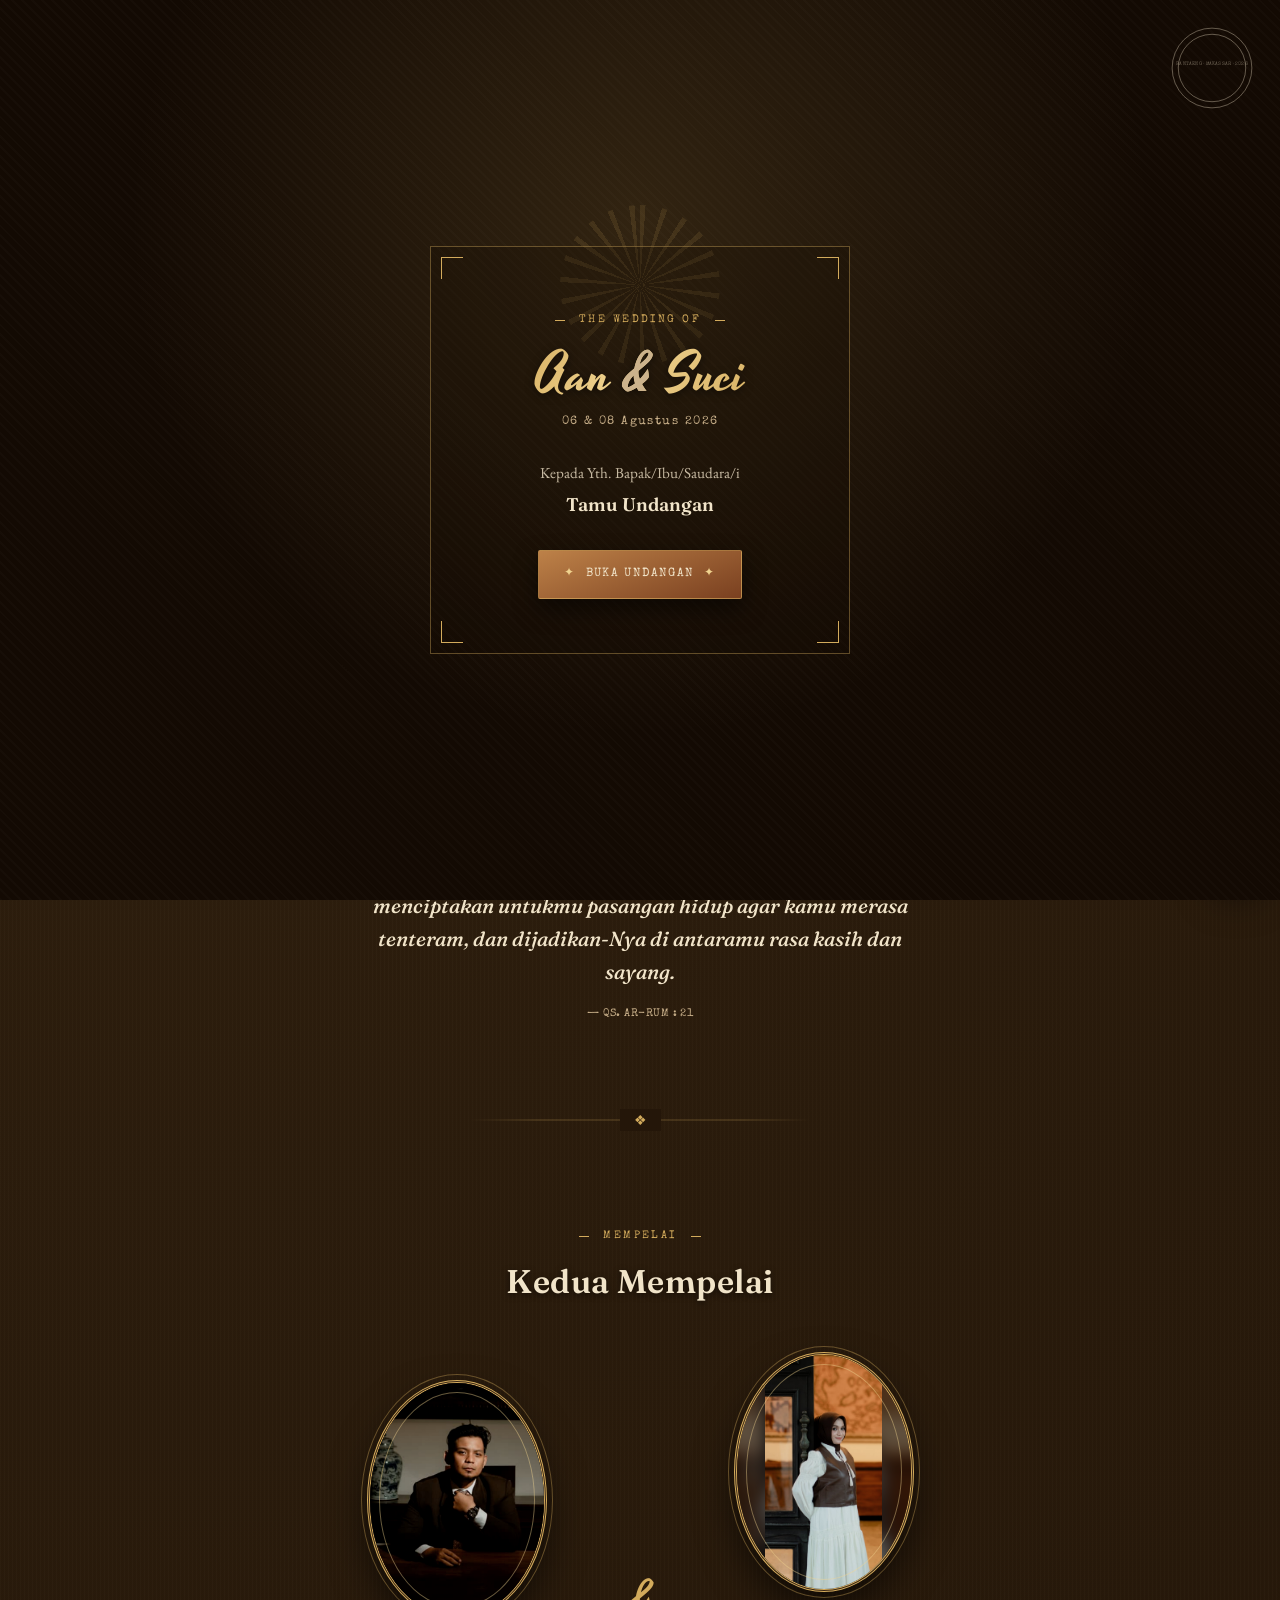
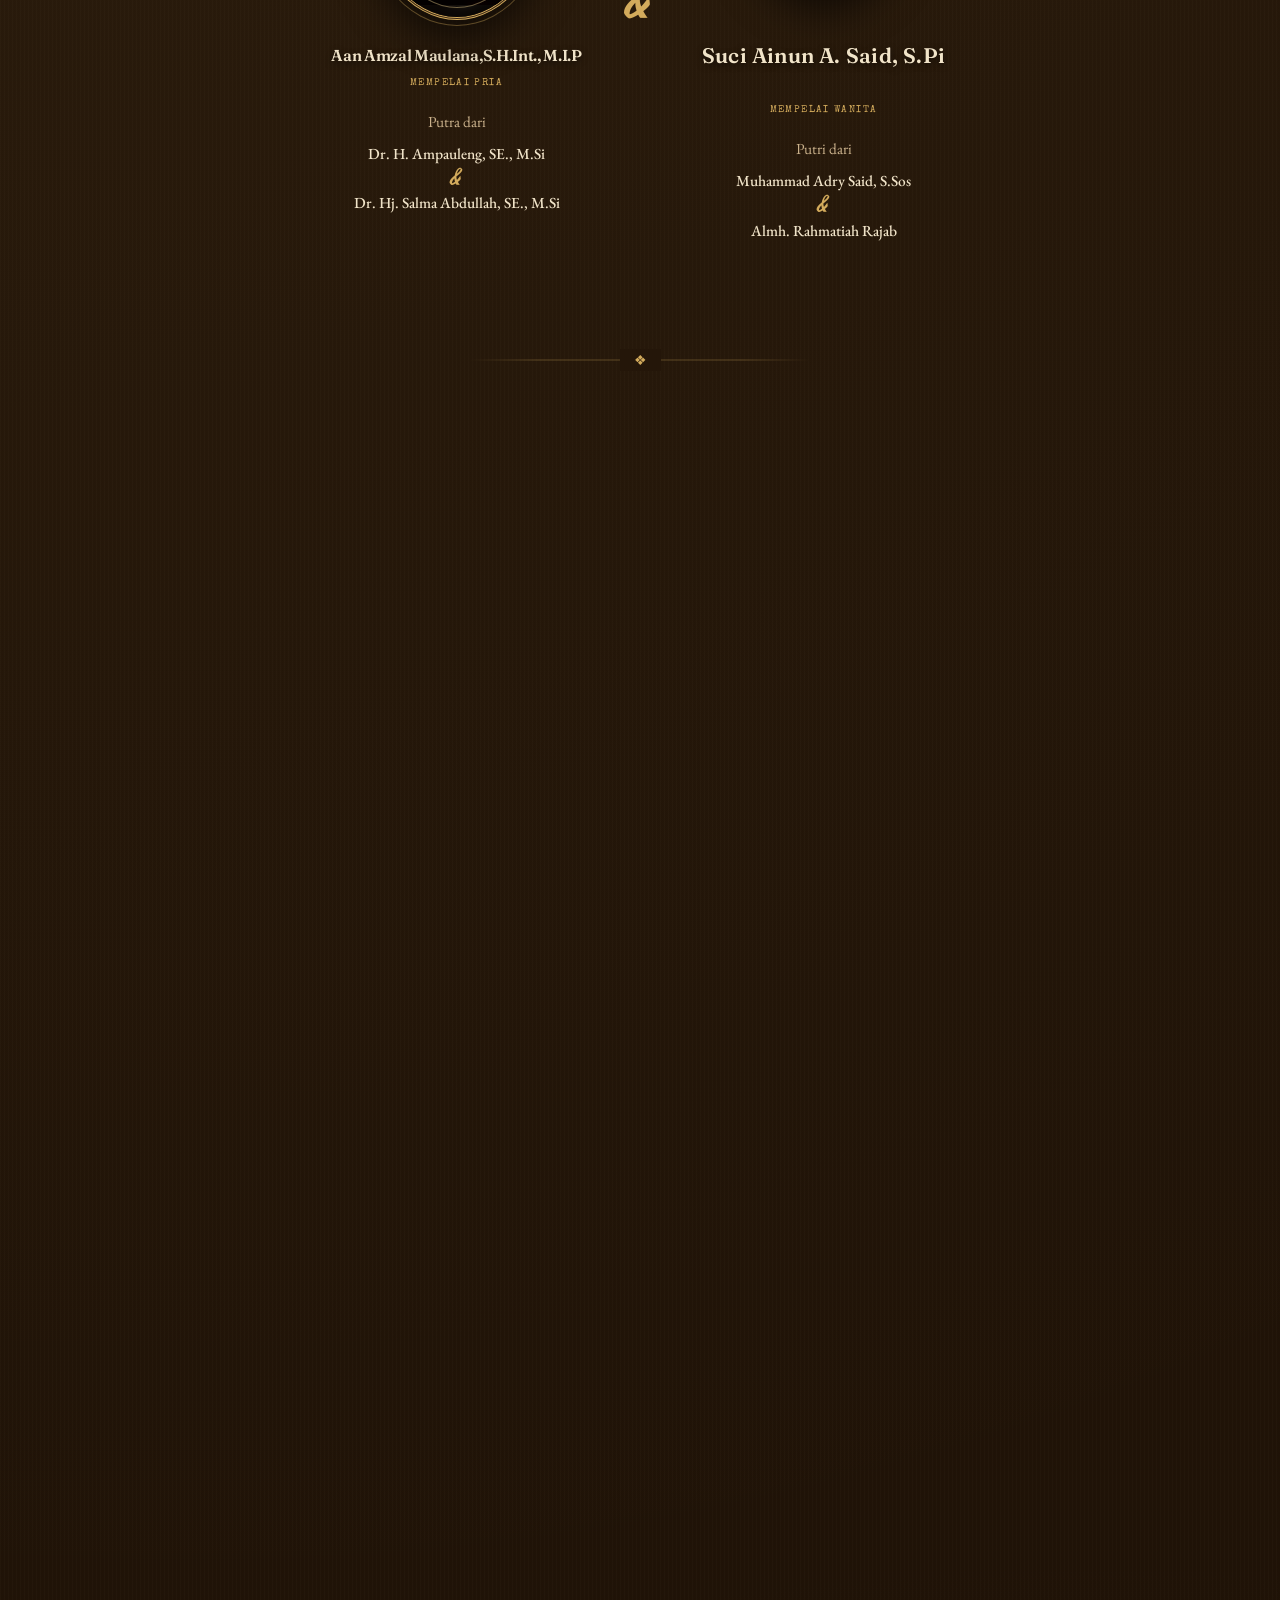
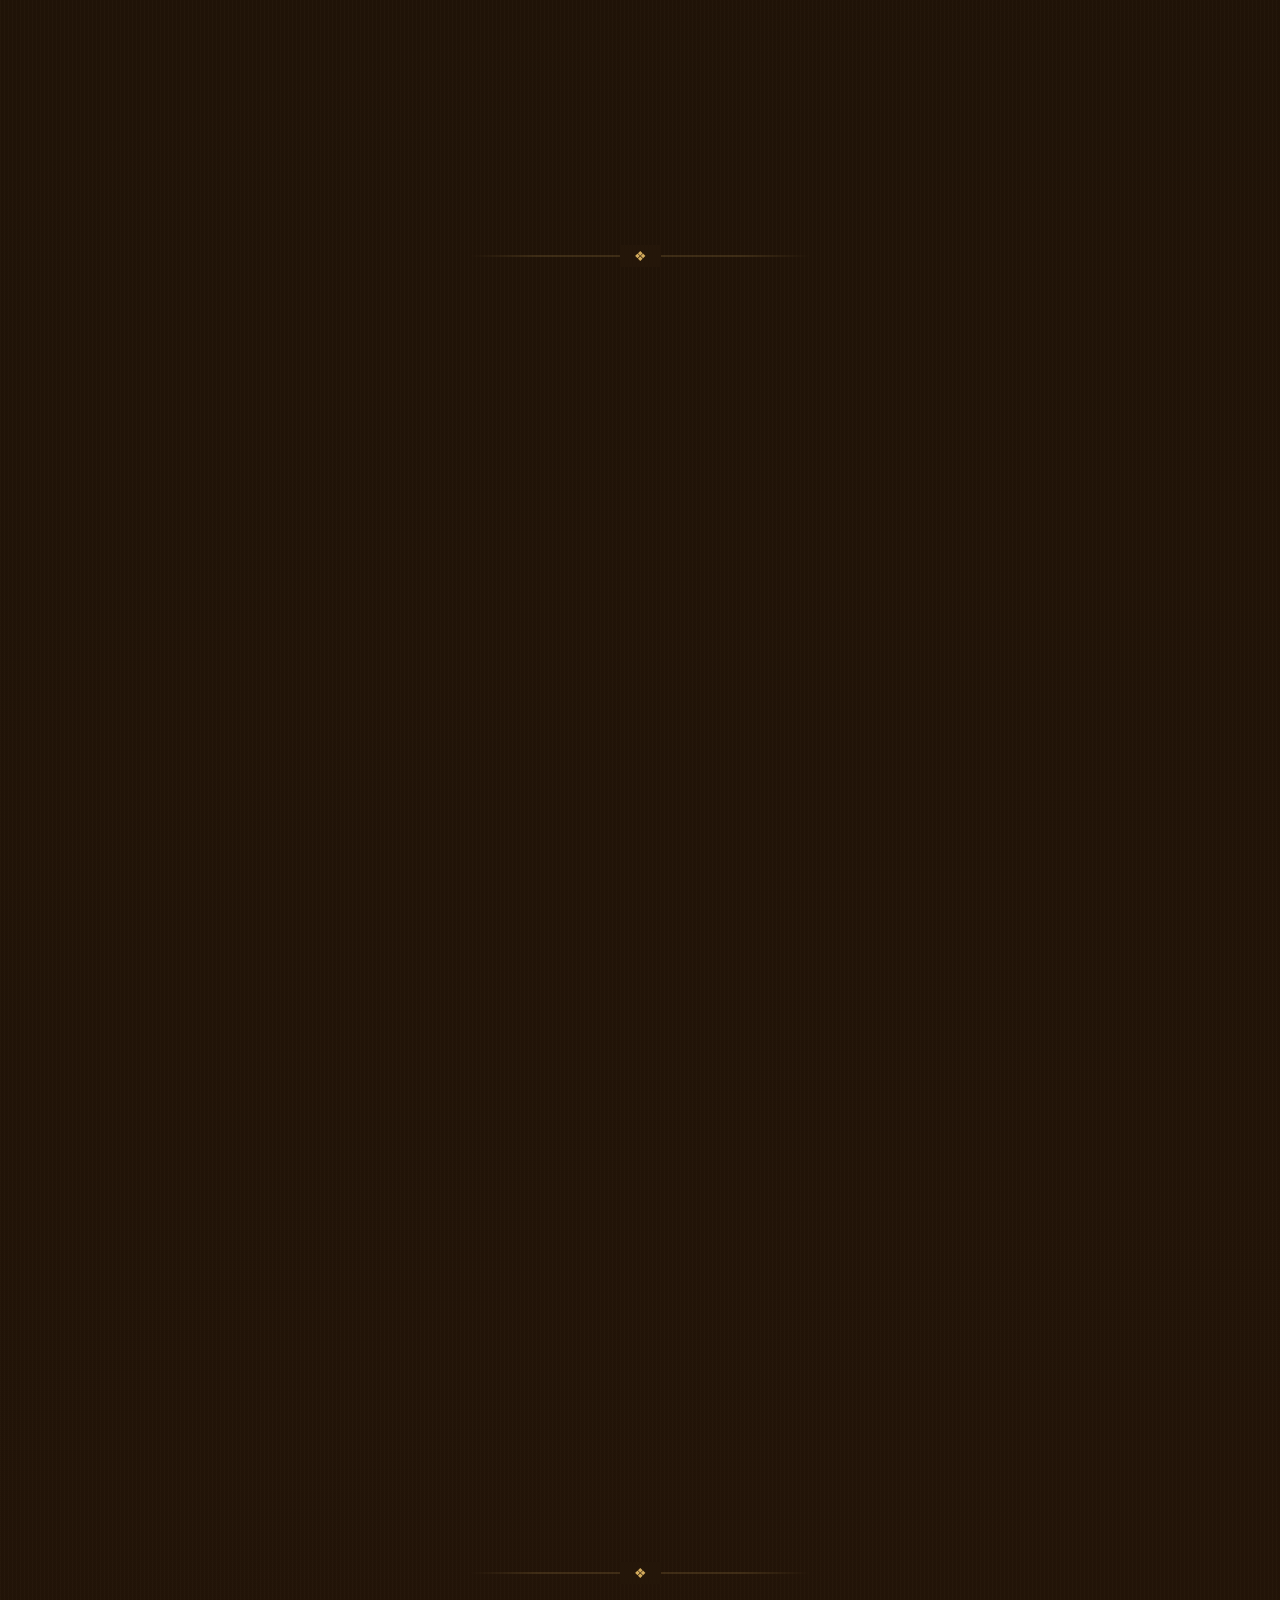
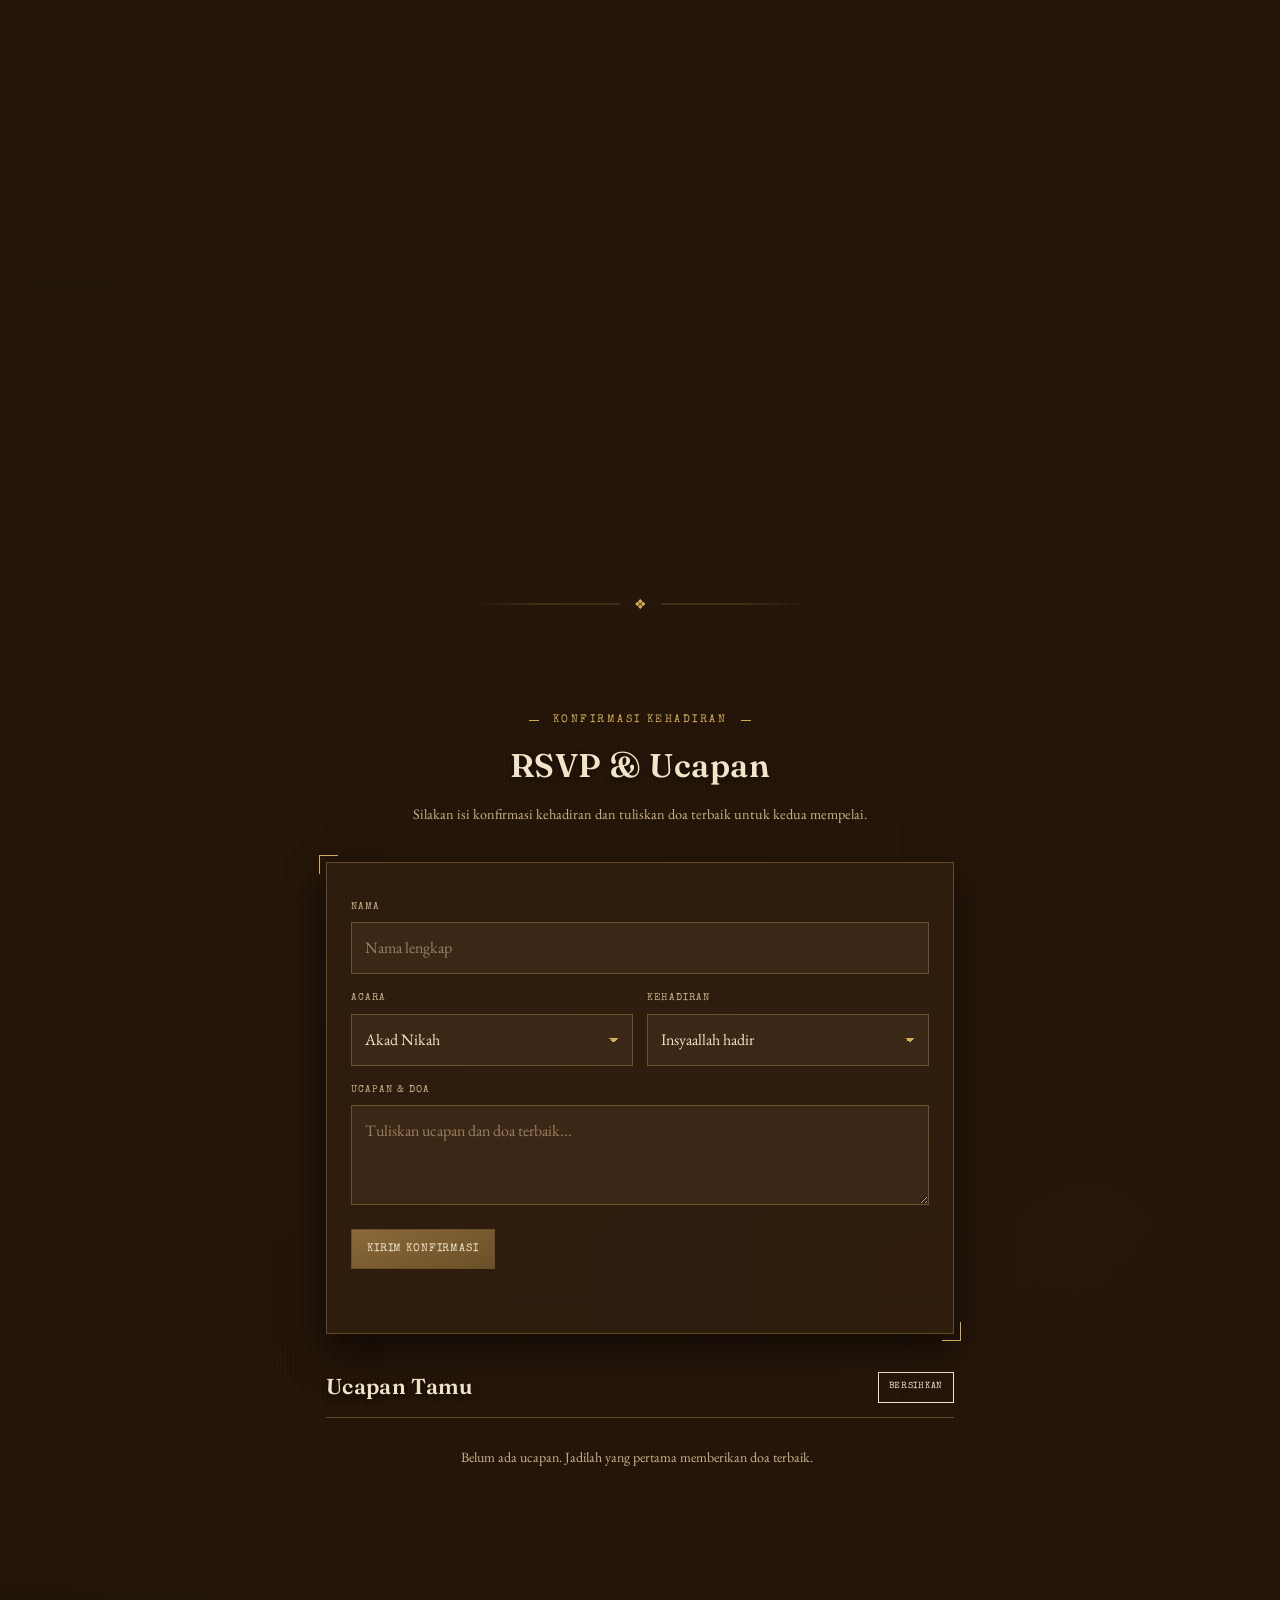
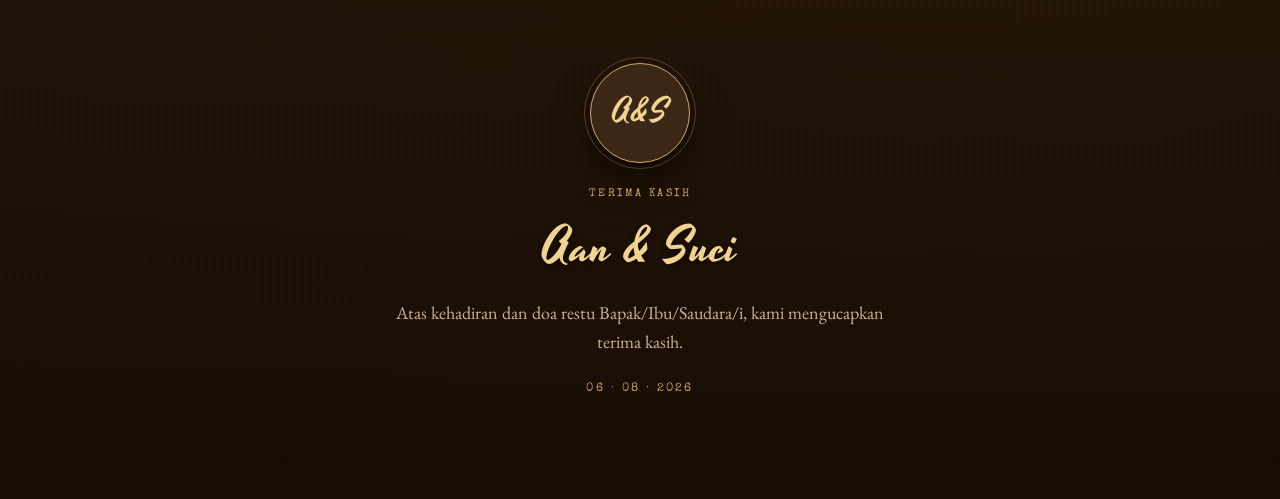
==== index.html @ 35a297a1 "tambahan pemilik" ====
<!DOCTYPE html>
<html lang="id">
<head>
  <meta charset="UTF-8">
  <meta name="viewport" content="width=device-width, initial-scale=1.0">
  <meta name="description" content="Undangan pernikahan Aan Amzal Maulana dan Suci Ainun A. Said, Agustus 2026.">
  <meta name="theme-color" content="#1a0f05">
  <title>Undangan Pernikahan — Aan &amp; Suci</title>
  <link rel="preconnect" href="https://fonts.googleapis.com">
  <link rel="preconnect" href="https://fonts.gstatic.com" crossorigin>
  <link href="https://fonts.googleapis.com/css2?family=Fraunces:ital,opsz,wght@0,9..144,300;0,9..144,500;0,9..144,600;0,9..144,700;1,9..144,500&family=EB+Garamond:ital,wght@0,400;0,500;0,600;1,400&family=Yesteryear&family=Special+Elite&display=swap" rel="stylesheet">
  <link rel="stylesheet" href="style.css">
</head>
<body>
  <svg width="0" height="0" class="svg-filter" aria-hidden="true">
    <filter id="grain">
      <feTurbulence type="fractalNoise" baseFrequency="0.85" numOctaves="2" stitchTiles="stitch" result="noise"/>
      <feColorMatrix in="noise" type="matrix" values="0 0 0 0 0  0 0 0 0 0  0 0 0 0 0  0 0 0 0.05 0"/>
    </filter>
  </svg>
  <div class="grain-overlay" aria-hidden="true"></div>
  <div class="vignette" aria-hidden="true"></div>

  <div id="cover" aria-label="Sampul undangan">
    <div class="postmark" aria-hidden="true">
      <svg viewBox="0 0 120 120"><circle cx="60" cy="60" r="52"/><circle cx="60" cy="60" r="44"/></svg>
      <span class="postmark-text">BANTAENG · MAKASSAR · 2026</span>
    </div>
    <div class="cover-card">
      <div class="corner tl"></div><div class="corner tr"></div>
      <div class="corner bl"></div><div class="corner br"></div>
      <div class="cover-sunburst" aria-hidden="true"></div>
      <div class="eyebrow ribbon">The Wedding Of</div>
      <div class="cover-names">Aan <span>&amp;</span> Suci</div>
      <div class="cover-date">06 &amp; 08 Agustus 2026</div>
      <div class="cover-to">
        Kepada Yth. Bapak/Ibu/Saudara/i
        <b id="guestName">Tamu Undangan</b>
      </div>
      <button class="seal-btn" id="openBtn" type="button"><span>✦</span> Buka Undangan <span>✦</span></button>
    </div>
  </div>

  <main>
    <section id="hero" class="hero-section">
      <div class="container reveal">
        <div class="sunrays" aria-hidden="true"></div>
        <div class="hero-ring">A&amp;S</div>
        <div class="eyebrow">Bersama Keluarga Kami Mengundang</div>
        <h1 class="hero-title">Aan <span class="hero-amp">&amp;</span> Suci</h1>
        <div class="divider"><span class="dash"></span><span class="mark">❦</span><span class="dash"></span></div>
        <div class="hero-date">KAMIS, 06 AGUSTUS &amp; SABTU, 08 AGUSTUS 2026</div>
        <p class="hero-subtitle">Dengan penuh rasa syukur, kami mengundang Bapak/Ibu/Saudara/i untuk menghadiri rangkaian pernikahan kami.</p>

        <div class="countdown-label">Menuju Hari Akad</div>
        <div id="countdown" aria-label="Hitung mundur menuju hari akad">
          <div class="cd-box"><div class="cd-num" id="cd-d">00</div><div class="cd-label">Hari</div></div>
          <div class="cd-box"><div class="cd-num" id="cd-h">00</div><div class="cd-label">Jam</div></div>
          <div class="cd-box"><div class="cd-num" id="cd-m">00</div><div class="cd-label">Menit</div></div>
          <div class="cd-box"><div class="cd-num" id="cd-s">00</div><div class="cd-label">Detik</div></div>
        </div>
      </div>
    </section>

    <div class="ornament-divider" aria-hidden="true"></div>

    <section id="quote">
      <div class="container reveal">
        <p class="quote-text">
          Dan di antara tanda-tanda kekuasaan-Nya ialah Dia menciptakan untukmu pasangan hidup agar kamu merasa tenteram, dan dijadikan-Nya di antaramu rasa kasih dan sayang.
        </p>
        <div class="src">— QS. AR-RUM : 21</div>
      </div>
    </section>

    <div class="ornament-divider" aria-hidden="true"></div>

    <section id="couple">
  <div class="container reveal">

    <div class="section-head">
      <div class="eyebrow ribbon">Mempelai</div>
      <h2>Kedua Mempelai</h2>
    </div>

    <div class="couple-grid">

      <!-- Mempelai Pria -->
      <article class="person">

       <div class="locket locket-groom">
  <img
    src="assets/aan3.png"
    alt="Foto Aan Amzal Maulana"
    class="locket-photo groom-photo"
    loading="lazy"
  >
</div>

        <h3 class="groom-name">
          Aan Amzal Maulana,S.H.Int., M.I.P
        </h3>

        <div class="role">Mempelai Pria</div>

        <p class="child-label">Putra dari</p>

        <div class="parents">
          <strong>Dr. H. Ampauleng, SE., M.Si</strong>

          <span class="parent-and">&amp;</span>

          <strong>Dr. Hj. Salma Abdullah, SE., M.Si</strong>
        </div>

      </article>

      <!-- Tanda penghubung -->
      <div class="couple-and" aria-hidden="true">
        &amp;
      </div>

      <!-- Mempelai Wanita -->
      <article class="person">

        <div class="locket locket-bride">
  <img
    src="assets/suci.png"
    alt="Foto Suci Ainun A. Said"
    class="locket-photo bride-photo"
    loading="lazy"
  >
</div>

        <h3>
          Suci Ainun A. Said, S.Pi
        </h3>

        <div class="role">Mempelai Wanita</div>

        <p class="child-label">Putri dari</p>

        <div class="parents">
          <strong>Muhammad Adry Said, S.Sos</strong>

          <span class="parent-and">&amp;</span>

          <strong>Almh. Rahmatiah Rajab</strong>
        </div>

      </article>

    </div>
  </div>
</section>

    <div class="ornament-divider" aria-hidden="true"></div>

    <section id="events">
      <div class="container reveal">
        <div class="section-head">
          <div class="eyebrow ribbon">Save The Date</div>
          <h2>Rangkaian Acara</h2>
        </div>

        <article class="ticket">
          <div class="ticket-stamp">✦</div>
          <div class="ticket-top"><h3>Akad Nikah</h3><span>ACARA 01</span></div>
          <div class="ticket-row"><span class="ico">✦</span><div><b>Kamis, 06 Agustus 2026</b></div></div>
          <div class="ticket-row"><span class="ico">⏱</span><div>10.00 WITA - SELESAI</div></div>
          <div class="ticket-row"><span class="ico">⌖</span><div><b>Balai Kartini</b><br>Kabupaten Bantaeng</div></div>
          <div class="ticket-actions">
            <a class="btn solid" id="cal-akad" href="#" target="_blank" rel="noopener">+ Tambah ke Kalender</a>
            <a class="btn" href="https://www.google.com/maps/search/?api=1&amp;query=Balai+Kartini+Kabupaten+Bantaeng" target="_blank" rel="noopener">Buka Peta</a>
          </div>
          <div class="mapwrap"><iframe title="Peta Balai Kartini Kabupaten Bantaeng" loading="lazy" src="https://www.google.com/maps?q=Balai%20Kartini%20Kabupaten%20Bantaeng&amp;output=embed"></iframe></div>
        </article>

        <article class="ticket">
          <div class="ticket-stamp">✦</div>
          <div class="ticket-top"><h3>Resepsi</h3><span>ACARA 02</span></div>
          <div class="ticket-row"><span class="ico">✦</span><div><b>Sabtu, 08 Agustus 2026</b></div></div>
          <div class="ticket-row"><span class="ico">⏱</span><div>12.30 WITA - SELESAI</div></div>
          <div class="ticket-row"><span class="ico">⌖</span><div><b>Four Point by Sheraton Hotel</b><br>Kota Makassar</div></div>
          <div class="ticket-actions">
            <a class="btn solid" id="cal-resepsi" href="#" target="_blank" rel="noopener">+ Tambah ke Kalender</a>
            <a class="btn" href="https://www.google.com/maps/search/?api=1&amp;query=Four+Point+by+Sheraton+Hotel+Makassar" target="_blank" rel="noopener">Buka Peta</a>
          </div>
          <div class="mapwrap"><iframe title="Peta Four Point by Sheraton Hotel Makassar" loading="lazy" src="https://www.google.com/maps?q=Four%20Point%20by%20Sheraton%20Hotel%20Makassar&amp;output=embed"></iframe></div>
        </article>

        <p class="event-note">Mohon menyimpan tanggal dan waktu rangkaian acara. Kehadiran serta doa restu Bapak/Ibu/Saudara/i merupakan kebahagiaan bagi kami.</p>
      </div>
    </section>

    <div class="ornament-divider" aria-hidden="true"></div>

    <section id="gallery">
      <div class="container reveal">
        <div class="section-head">
          <div class="eyebrow ribbon">Our Moments</div>
          <h2>Galeri Aan &amp; Suci</h2>
          <p class="hint">Kumpulan momen bahagia menjelang hari pernikahan kami. Klik foto untuk melihat lebih besar.</p>
        </div>

        <div class="gallery-grid">
          <button class="gallery-item gallery-tall" type="button" data-full="assets/1.jpeg" aria-label="Buka foto galeri 1">
            <img src="assets/1.jpeg" alt="Foto Aan dan Suci 1" loading="lazy">
            <span>Our Story</span>
          </button>
          <button class="gallery-item" type="button" data-full="assets/2.jpeg" aria-label="Buka foto galeri 2">
            <img src="assets/2.jpeg" alt="Foto Aan dan Suci 2" loading="lazy">
            <span>Together</span>
          </button>
          <button class="gallery-item" type="button" data-full="assets/3.jpeg" aria-label="Buka foto galeri 3">
            <img src="assets/3.jpeg" alt="Foto Aan dan Suci 3" loading="lazy">
            <span>Forever</span>
          </button>
          <button class="gallery-item gallery-wide" type="button" data-full="assets/5.jpeg" aria-label="Buka foto galeri 4">
            <img src="assets/5.jpeg" alt="Foto Aan dan Suci 4" loading="lazy">
            <span>06 · 08 · 2026</span>
          </button>
          <button class="gallery-item" type="button" data-full="assets/6.jpeg" aria-label="Buka foto galeri 5">
            <img src="assets/6.jpeg" alt="Foto Aan dan Suci 5" loading="lazy">
            <span>With Love</span>
          </button>
          <button class="gallery-item" type="button" data-full="assets/9.jpeg" aria-label="Buka foto galeri 6">
            <img src="assets/9.jpeg" alt="Foto Aan dan Suci 6" loading="lazy">
            <span>A &amp; S</span>
          </button>
          <button class="gallery-item" type="button" data-full="assets/10.jpeg" aria-label="Buka foto galeri 7">
            <img src="assets/10.jpeg" alt="Foto Aan dan Suci 7" loading="lazy">
            <span>A &amp; S</span>
          </button>
          <button class="gallery-item" type="button" data-full="assets/11.jpeg" aria-label="Buka foto galeri 8">
            <img src="assets/11.jpeg" alt="Foto Aan dan Suci 8" loading="lazy">
            <span>A &amp; S</span>
          </button>
          <button class="gallery-item" type="button" data-full="assets/12.jpeg" aria-label="Buka foto galeri 9">
            <img src="assets/12.jpeg" alt="Foto Aan dan Suci 9" loading="lazy">
            <span>A &amp; S</span>
          </button>

        </div>
      </div>
    </section>

    <div class="ornament-divider" aria-hidden="true"></div>

    <section id="blessing">
      <div class="container reveal">
        <div class="frame blessing-card">
          <div class="eyebrow ribbon">Doa &amp; Restu</div>
          <h2>Merupakan suatu kehormatan bagi kami</h2>
          <p>Apabila Bapak/Ibu/Saudara/i berkenan hadir dan memberikan doa restu kepada kami. Kehadiran Anda akan menjadi bagian yang indah dalam awal perjalanan rumah tangga kami.</p>
          <div class="signature">Aan <span>&amp;</span> Suci</div>
        </div>
      </div>
    </section>

    <div class="ornament-divider" aria-hidden="true"></div>

    <section id="rsvp">
      <div class="container reveal">
        <div class="section-head">
          <div class="eyebrow ribbon">Konfirmasi Kehadiran</div>
          <h2>RSVP &amp; Ucapan</h2>
          <p class="hint">Silakan isi konfirmasi kehadiran dan tuliskan doa terbaik untuk kedua mempelai.</p>
        </div>

        <form class="rsvp-form frame" id="rsvpForm">
          <div class="field">
            <label for="r-name">Nama</label>
            <input id="r-name" name="name" type="text" autocomplete="name" placeholder="Nama lengkap" required>
          </div>
          <div class="field-grid">
            <div class="field">
              <label for="r-event">Acara</label>
              <select id="r-event" name="event">
                <option value="Akad Nikah">Akad Nikah</option>
                <option value="Resepsi">Resepsi</option>
                <option value="Keduanya">Keduanya</option>
              </select>
            </div>
            <div class="field">
              <label for="r-status">Kehadiran</label>
              <select id="r-status" name="status">
                <option value="Hadir">Insyaallah hadir</option>
                <option value="Belum pasti">Belum dapat memastikan</option>
                <option value="Tidak hadir">Mohon maaf tidak dapat hadir</option>
              </select>
            </div>
          </div>
          <div class="field">
            <label for="r-msg">Ucapan &amp; Doa</label>
            <textarea id="r-msg" name="message" placeholder="Tuliskan ucapan dan doa terbaik..."></textarea>
          </div>
          <button class="btn solid" type="submit">Kirim Konfirmasi</button>
          <p id="rsvp-msg" role="status" aria-live="polite"></p>
        </form>

        <div class="wishes-wrap">
          <div class="wishes-heading">
            <h3>Ucapan Tamu</h3>
            <button class="btn small" id="clearWishes" type="button" title="Menghapus ucapan yang tersimpan pada perangkat ini">Bersihkan</button>
          </div>
          <div id="wishlist"></div>
        </div>
      </div>
    </section>

    <footer>
      <div class="container reveal">
        <div class="footer-monogram">A&amp;S</div>
        <div class="eyebrow">Terima Kasih</div>
        <h2>Aan &amp; Suci</h2>
        <p>Atas kehadiran dan doa restu Bapak/Ibu/Saudara/i, kami mengucapkan terima kasih.</p>
        <div class="footer-date">06 · 08 · 2026</div>
      </div>
    </footer>
  </main>

  <div class="gallery-lightbox" id="galleryLightbox" aria-hidden="true" role="dialog" aria-modal="true" aria-label="Tampilan foto galeri">
    <button class="lightbox-close" id="lightboxClose" type="button" aria-label="Tutup foto">×</button>
    <img id="lightboxImage" src="" alt="Foto galeri diperbesar">
    <p id="lightboxCaption"></p>
  </div>
<!-- Pemutar musik YouTube tersembunyi -->
<!-- Pemutar musik YouTube tersembunyi -->
<div
  id="youtube-player"
  aria-hidden="true"
></div>

<button
  id="music-toggle"
  class="music-toggle"
  type="button"
  aria-label="Putar atau hentikan musik latar"
  aria-pressed="false"
  title="Musik latar"
>
  <span class="music-icon">♫</span>

  <span class="music-bars" aria-hidden="true">
    <i></i>
    <i></i>
    <i></i>
  </span>
</button>

<!-- YouTube IFrame API -->
<script src="https://youtu.be/s1ABWNYZaFE"></script>

<!-- JavaScript utama -->
<script src="script.js"></script>
</body>
</html>
---- style.css ----
:root{
  --paper:#241609;
  --paper-dark:#1a0f05;
  --paper-deep:#130a03;
  --panel:#3a2716;
  --panel-light:#4c3620;
  --ink:#f1e4c9;
  --ink-soft:#cbb28c;
  --dark-text:#211406;
  --olive:#8a6a3a;
  --olive-deep:#6b4f28;
  --mustard:#d3ab5c;
  --gold-bright:#f0d38f;
  --rust:#bd8148;
  --maroon:#7a4020;
  --cream:#f1e4c9;
  --line:rgba(211,171,92,.32);
  --shadow:0 16px 36px rgba(0,0,0,.55);
}

*{
  box-sizing:border-box;
}

html{
  scroll-behavior:smooth;
}

body{
  margin:0;
  position:relative;
  overflow-x:hidden;
  color:var(--ink);
  background:var(--paper);
  background-image:
    radial-gradient(circle at 15% 8%,rgba(211,171,92,.06),transparent 42%),
    radial-gradient(circle at 85% 88%,rgba(122,64,32,.10),transparent 48%),
    repeating-linear-gradient(90deg,rgba(255,235,200,.02) 0,rgba(255,235,200,.02) 1px,transparent 1px,transparent 4px),
    linear-gradient(160deg,var(--paper) 0%,var(--paper-dark) 100%);
  font-family:'EB Garamond',serif;
  font-size:18px;
  line-height:1.62;
}

button,
input,
select,
textarea{
  font:inherit;
}

button,
a{
  -webkit-tap-highlight-color:transparent;
}

a{
  color:inherit;
}

h1,
h2,
h3{
  margin:0;
  color:var(--ink);
  font-family:'Fraunces',serif;
  font-weight:600;
  letter-spacing:.015em;
  text-shadow:0 2px 6px rgba(0,0,0,.55);
}

p{
  margin-top:0;
}

.svg-filter{
  position:absolute;
}

.container{
  position:relative;
  max-width:680px;
  margin:0 auto;
  padding:0 26px;
}

section{
  position:relative;
  padding:76px 0;
}

.section-head{
  margin-bottom:36px;
  text-align:center;
}

.section-head h2{
  margin-top:6px;
  font-size:2.05rem;
}

.eyebrow{
  color:var(--mustard);
  font-family:'Special Elite',monospace;
  font-size:.7rem;
  letter-spacing:.22em;
  text-transform:uppercase;
}

.eyebrow.ribbon{
  position:relative;
  display:inline-block;
  padding:4px 18px;
}

.eyebrow.ribbon::before,
.eyebrow.ribbon::after{
  content:"";
  position:absolute;
  top:50%;
  width:10px;
  height:1px;
  background:var(--mustard);
}

.eyebrow.ribbon::before{
  left:-6px;
}

.eyebrow.ribbon::after{
  right:-6px;
}

.hint{
  max-width:520px;
  margin:10px auto 0;
  color:var(--ink-soft);
  font-size:.9rem;
  text-align:center;
}

.reveal{
  opacity:0;
  transform:translateY(26px);
  transition:opacity .9s ease,transform .9s ease;
}

.reveal.in{
  opacity:1;
  transform:translateY(0);
}

.grain-overlay{
  position:fixed;
  inset:0;
  z-index:5;
  opacity:.14;
  filter:url(#grain);
  mix-blend-mode:overlay;
  pointer-events:none;
}

.vignette{
  position:fixed;
  inset:0;
  z-index:6;
  background:radial-gradient(ellipse at center,transparent 50%,rgba(8,4,2,.6) 100%);
  pointer-events:none;
}

.ornament-divider{
  position:relative;
  display:flex;
  align-items:center;
  justify-content:center;
  height:42px;
}

.ornament-divider::before{
  content:"";
  position:absolute;
  top:50%;
  left:50%;
  width:min(70%,340px);
  height:1px;
  background:linear-gradient(90deg,transparent,var(--line) 20%,var(--line) 80%,transparent);
  transform:translate(-50%,-50%);
}

.ornament-divider::after{
  content:"❖";
  position:relative;
  padding:0 14px;
  color:var(--mustard);
  background:var(--paper);
  font-size:.85rem;
}

.frame{
  position:relative;
  padding:36px 24px;
  background:rgba(58,39,22,.45);
  border:1.5px solid var(--line);
  box-shadow:var(--shadow);
}

.frame::before,
.frame::after{
  content:"";
  position:absolute;
  width:18px;
  height:18px;
  border:1.5px solid var(--mustard);
}

.frame::before{
  top:-8px;
  left:-8px;
  border-right:none;
  border-bottom:none;
}

.frame::after{
  right:-8px;
  bottom:-8px;
  border-top:none;
  border-left:none;
}

/* COVER */
#cover{
  position:fixed;
  inset:0;
  z-index:999;
  display:flex;
  align-items:center;
  justify-content:center;
  padding:24px;
  background:var(--paper-deep);
  background-image:
    radial-gradient(circle at 50% 25%,rgba(211,171,92,.16),transparent 55%),
    repeating-linear-gradient(45deg,rgba(255,255,255,.015) 0 2px,transparent 2px 7px);
  transition:transform 1.1s cubic-bezier(.65,0,.35,1),opacity 1s ease;
}

#cover.open{
  opacity:0;
  transform:translateY(-100%);
  pointer-events:none;
}

.postmark{
  position:absolute;
  top:22px;
  right:22px;
  width:92px;
  height:92px;
  color:rgba(241,228,201,.4);
  text-align:center;
}

.postmark svg{
  width:92px;
  height:92px;
  fill:none;
  stroke:currentColor;
  stroke-width:1.2;
}

.postmark-text{
  position:absolute;
  top:39px;
  right:7px;
  left:7px;
  font-family:'Special Elite',monospace;
  font-size:.34rem;
  line-height:1.2;
  letter-spacing:.04em;
}

.cover-card{
  position:relative;
  width:min(100%,420px);
  padding:54px 34px;
  color:var(--cream);
  background:rgba(19,10,3,.24);
  border:1px solid rgba(211,171,92,.4);
  text-align:center;
}

.cover-card .corner{
  position:absolute;
  width:22px;
  height:22px;
  border:1px solid var(--mustard);
}

.corner.tl{
  top:10px;
  left:10px;
  border-right:none!important;
  border-bottom:none!important;
}

.corner.tr{
  top:10px;
  right:10px;
  border-bottom:none!important;
  border-left:none!important;
}

.corner.bl{
  bottom:10px;
  left:10px;
  border-top:none!important;
  border-right:none!important;
}

.corner.br{
  right:10px;
  bottom:10px;
  border-top:none!important;
  border-left:none!important;
}

.cover-sunburst{
  position:absolute;
  top:-42px;
  left:50%;
  z-index:-1;
  width:160px;
  height:160px;
  background:repeating-conic-gradient(rgba(211,171,92,.12) 0deg 4deg,transparent 4deg 16deg);
  border-radius:50%;
  transform:translateX(-50%);
}

.cover-names{
  margin:14px 0 8px;
  color:transparent;
  background:linear-gradient(120deg,var(--mustard) 10%,var(--gold-bright) 45%,var(--mustard) 90%);
  background-clip:text;
  -webkit-background-clip:text;
  font-family:'Yesteryear',cursive;
  font-size:3.3rem;
  line-height:1.1;
  filter:drop-shadow(0 2px 4px rgba(0,0,0,.5));
}

.cover-names span{
  color:var(--ink-soft);
  -webkit-text-fill-color:var(--ink-soft);
}

.cover-date{
  color:var(--ink-soft);
  font-family:'Special Elite',monospace;
  font-size:.75rem;
  letter-spacing:.12em;
}

.cover-to{
  margin-top:28px;
  color:rgba(241,228,201,.8);
  font-size:.95rem;
}

.cover-to b{
  display:block;
  margin-top:5px;
  color:var(--cream);
  font-family:'Fraunces',serif;
  font-size:1.15rem;
  font-weight:600;
}

.personal-invitation-message{
  max-width:320px;
  margin:18px auto 0;
  color:rgba(241,228,201,.78);
  font-size:.88rem;
  font-style:italic;
  line-height:1.5;
}

.seal-btn{
  display:inline-flex;
  align-items:center;
  gap:10px;
  margin-top:30px;
  padding:14px 25px;
  color:var(--cream);
  background:linear-gradient(160deg,var(--rust),var(--maroon));
  border:1px solid rgba(211,171,92,.5);
  border-radius:2px;
  box-shadow:0 10px 22px rgba(0,0,0,.5);
  font-family:'Special Elite',monospace;
  font-size:.72rem;
  letter-spacing:.12em;
  text-transform:uppercase;
  cursor:pointer;
  transition:transform .25s ease,filter .25s ease;
}

.seal-btn span{
  color:var(--gold-bright);
}

.seal-btn:hover{
  filter:brightness(1.08);
  transform:translateY(-2px);
}

.seal-btn:active{
  transform:translateY(0);
}

/* HERO */
.hero-section{
  padding-top:104px;
  text-align:center;
}

.sunrays{
  position:absolute;
  top:-34px;
  left:50%;
  z-index:-1;
  width:360px;
  height:360px;
  background:repeating-conic-gradient(rgba(211,171,92,.05) 0deg 3deg,transparent 3deg 14deg);
  border-radius:50%;
  transform:translateX(-50%);
}

.hero-ring{
  display:flex;
  align-items:center;
  justify-content:center;
  width:124px;
  height:124px;
  margin:0 auto 24px;
  color:var(--gold-bright);
  background:var(--panel);
  border:2px solid var(--mustard);
  border-radius:50%;
  outline:1px solid var(--line);
  outline-offset:4px;
  box-shadow:var(--shadow);
  font-family:'Yesteryear',cursive;
  font-size:2.1rem;
}

.hero-title{
  margin:10px 0;
  font-size:3.2rem;
  line-height:1.1;
}

.hero-amp{
  color:var(--mustard);
}

.divider{
  display:flex;
  align-items:center;
  justify-content:center;
  gap:12px;
  margin:22px 0;
}

.divider .dash{
  width:48px;
  height:1px;
  background:var(--line);
}

.divider .mark{
  color:var(--mustard);
  font-size:1.05rem;
}

.hero-date{
  margin-top:18px;
  color:var(--ink-soft);
  font-family:'Special Elite',monospace;
  font-size:.86rem;
  letter-spacing:.11em;
}

.hero-subtitle{
  max-width:520px;
  margin:20px auto 0;
  color:var(--ink-soft);
  font-size:1rem;
}

.personal-message-card{
  position:relative;
  max-width:520px;
  margin:28px auto 0;
  padding:22px 24px;
  color:var(--ink);
  background:linear-gradient(145deg,rgba(58,39,22,.75),rgba(26,15,5,.75));
  border:1px solid var(--line);
  box-shadow:var(--shadow);
}

.personal-message-card::before{
  content:"❦";
  position:absolute;
  top:-14px;
  left:50%;
  padding:0 12px;
  color:var(--mustard);
  background:var(--paper);
  transform:translateX(-50%);
}

.personal-message-label{
  display:block;
  margin-bottom:9px;
  color:var(--mustard);
  font-family:'Special Elite',monospace;
  font-size:.6rem;
  letter-spacing:.14em;
  text-transform:uppercase;
}

.personal-message-card p{
  margin:0;
  color:var(--ink-soft);
  font-size:.98rem;
  line-height:1.55;
}

.countdown-label{
  margin-top:34px;
  color:var(--mustard);
  font-family:'Special Elite',monospace;
  font-size:.66rem;
  letter-spacing:.16em;
  text-transform:uppercase;
}

#countdown{
  display:flex;
  flex-wrap:wrap;
  justify-content:center;
  gap:12px;
  margin-top:14px;
}

.cd-box{
  position:relative;
  width:78px;
  padding:15px 0;
  background:var(--panel);
  border:1px solid var(--line);
  box-shadow:var(--shadow);
}

.cd-box::after{
  content:"";
  position:absolute;
  inset:4px;
  border:1px dashed rgba(211,171,92,.18);
}

.cd-num{
  color:var(--gold-bright);
  font-family:'Fraunces',serif;
  font-size:1.75rem;
  font-weight:600;
}

.cd-label{
  margin-top:4px;
  color:var(--ink-soft);
  font-family:'Special Elite',monospace;
  font-size:.58rem;
  letter-spacing:.1em;
  text-transform:uppercase;
}

/* QUOTE */
#quote{
  text-align:center;
}

#quote .container{
  display:flex;
  flex-direction:column;
  align-items:center;
}

#quote p,
#quote .quote-text{
  width:100%;
  max-width:560px;
  margin:0 auto;
  color:var(--ink);
  font-family:'Fraunces',serif;
  font-size:1.28rem;
  font-style:italic;
  font-weight:500;
  line-height:1.6;
  letter-spacing:0;
  text-align:center;
}

/* Membuat huruf D biasa jika HTML lama masih memakai class dropcap */
.dropcap,
#quote .dropcap{
  display:inline;
  float:none;
  margin:0;
  padding:0;
  color:inherit;
  font:inherit;
  line-height:inherit;
  letter-spacing:inherit;
  vertical-align:baseline;
}

#quote .src{
  margin-top:18px;
  color:var(--ink-soft);
  font-family:'Special Elite',monospace;
  font-size:.7rem;
  line-height:1.5;
  letter-spacing:.04em;
  text-align:center;
}

/* COUPLE */
/* ==================================================
   PROFIL KEDUA MEMPELAI
================================================== */

#couple {
  position: relative;
  overflow: hidden;
}

#couple .container {
  width: 100%;
}

.couple-grid {
  display: grid;
  grid-template-columns: minmax(0, 1fr) 58px minmax(0, 1fr);
  align-items: center;
  justify-content: center;

  width: 100%;
  gap: 24px;
}

.person {
  display: flex;
  flex-direction: column;
  align-items: center;

  width: 100%;
  min-width: 0;

  margin: 0;
  padding: 8px 4px 20px;

  text-align: center;
}


/* ==================================================
   BINGKAI OVAL
================================================== */

.locket {
  position: relative;

  display: flex;
  align-items: center;
  justify-content: center;

  width: 180px;
  height: 225px;

  margin: 0 auto 25px;

  overflow: hidden;

  background: var(--panel);

  border: 3px double var(--mustard);
  border-radius: 50% 50% 47% 47%;

  outline: 1px solid rgba(211, 171, 92, 0.35);
  outline-offset: 5px;

  box-shadow:
    0 18px 38px rgba(0, 0, 0, 0.58),
    inset 0 0 0 6px rgba(211, 171, 92, 0.1);
}


/* Lapisan warna vintage */


/* Garis dekorasi bagian dalam */


/* ==================================================
   FOTO PROFIL



/*
  Foto Aan:
  posisi atas dibuat lebih dominan agar wajah dan badan atas masuk bingkai.
*/


/*
  Foto Suci:
  posisi sedikit lebih rendah agar wajah dan bahu terlihat seimbang.
*/



/* Hover ringan, tidak membuat wajah terpotong */


/* Sembunyikan inisial lama */
.locket > span {
  display: none !important;
}


/* ==================================================
   NAMA DAN INFORMASI MEMPELAI
================================================== */

.person h3 {
  display: flex;
  align-items: center;
  justify-content: center;

  width: 100%;
  min-height: 76px;
  max-width: 310px;

  margin: 0 auto;

  color: var(--ink);

  font-family: "Fraunces", serif;
  font-size: 1.32rem;
  font-weight: 600;

  line-height: 1.35;
  letter-spacing: 0.01em;
  text-align: center;
}

.person .role {
  margin: 10px 0 20px;

  color: var(--mustard);

  font-family: "Special Elite", monospace;
  font-size: 0.62rem;

  line-height: 1.5;
  letter-spacing: 0.14em;
  text-align: center;
  text-transform: uppercase;
}

.person .child-label {
  margin: 0 0 9px;

  color: var(--ink-soft);

  font-size: 0.96rem;
  line-height: 1.5;
  text-align: center;
}

.person .parents {
  display: flex;
  flex-direction: column;
  align-items: center;

  width: 100%;
  max-width: 330px;

  margin: 0;

  text-align: center;
}

.person .parents strong {
  display: block;

  color: var(--ink);

  font-size: 0.96rem;
  font-weight: 500;
  line-height: 1.5;
}

.person .parent-and {
  display: block;

  margin: 2px 0;

  color: var(--mustard);

  font-family: "Yesteryear", cursive;
  font-size: 1.4rem;
  line-height: 1;
}


/* ==================================================
   TANDA & ANTAR MEMPELAI
================================================== */

.couple-and {
  display: flex;
  align-items: center;
  justify-content: center;

  width: 58px;
  min-width: 58px;

  margin: 0;
  padding: 0;

  color: var(--mustard);

  font-family: "Yesteryear", cursive;
  font-size: 3.2rem;
  font-weight: 400;

  line-height: 1;
  text-align: center;
}




/* Menyembunyikan inisial lama apabila masih ada */
.locket > span{
  display:none!important;
}

.person h3{
  display:flex;
  align-items:center;
  justify-content:center;
  width:100%;
  min-height:76px;
  max-width:310px;
  margin:0 auto;
  color:var(--ink);
  font-family:'Fraunces',serif;
  font-size:1.32rem;
  font-weight:600;
  line-height:1.35;
  letter-spacing:.01em;
  text-align:center;
  overflow-wrap:break-word;
}

.person .role{
  margin:10px 0 20px;
  color:var(--mustard);
  font-family:'Special Elite',monospace;
  font-size:.62rem;
  line-height:1.5;
  letter-spacing:.14em;
  text-align:center;
  text-transform:uppercase;
}

.person > p:not(.parents),
.person .child-label{
  margin:0 0 9px;
  color:var(--ink-soft);
  font-size:.96rem;
  line-height:1.5;
  text-align:center;
}

.person .parents{
  display:flex;
  flex-direction:column;
  align-items:center;
  width:100%;
  max-width:330px;
  margin:0!important;
  color:var(--ink-soft);
  font-size:.96rem;
  line-height:1.5;
  text-align:center;
}

.person .parents strong{
  display:block;
  color:var(--ink);
  font-weight:500;
  line-height:1.5;
}

.person .parents br{
  display:none;
}

.person .parents span,
.person .parent-and{
  display:block;
  margin:2px 0;
  color:var(--mustard);
  font-family:'Yesteryear',cursive;
  font-size:1.4rem;
  line-height:1;
}

.couple-and{
  display:flex;
  align-items:center;
  justify-content:center;
  width:58px;
  min-width:58px;
  margin:0;
  padding:0;
  color:var(--mustard);
  font-family:'Yesteryear',cursive;
  font-size:3.2rem;
  font-weight:400;
  line-height:1;
  text-align:center;
}

/* EVENTS */
.ticket{
  position:relative;
  margin-bottom:30px;
  padding:30px 24px;
  overflow:hidden;
  background:var(--panel);
  border:1px dashed var(--line);
  box-shadow:var(--shadow);
}

.ticket::before,
.ticket::after{
  content:"";
  position:absolute;
  top:50%;
  width:16px;
  height:16px;
  background:var(--paper);
  border:1px solid var(--line);
  border-radius:50%;
  transform:translateY(-50%);
}

.ticket::before{
  left:-9px;
}

.ticket::after{
  right:-9px;
}

.ticket-stamp{
  position:absolute;
  top:15px;
  right:16px;
  display:flex;
  align-items:center;
  justify-content:center;
  width:42px;
  height:42px;
  opacity:.85;
  color:var(--mustard);
  border:1.5px dashed var(--mustard);
  border-radius:50%;
  font-size:1.1rem;
  transform:rotate(12deg);
}

.ticket-top{
  display:flex;
  align-items:baseline;
  justify-content:space-between;
  gap:12px;
  margin-bottom:14px;
  padding-right:52px;
  padding-bottom:13px;
  border-bottom:1px dashed var(--line);
}

.ticket-top h3{
  font-size:1.55rem;
}

.ticket-top span{
  color:var(--mustard);
  font-family:'Special Elite',monospace;
  font-size:.64rem;
}

.ticket-row{
  display:flex;
  align-items:flex-start;
  gap:11px;
  margin:10px 0;
  color:var(--ink);
  font-size:.98rem;
}

.ticket-row .ico{
  flex:0 0 20px;
  width:20px;
  color:var(--mustard);
  text-align:center;
}

.ticket-row b{
  font-weight:600;
}

.ticket-actions{
  display:flex;
  flex-wrap:wrap;
  gap:10px;
  margin-top:18px;
}

.btn{
  display:inline-block;
  padding:10px 15px;
  color:var(--ink);
  background:transparent;
  border:1px solid var(--ink);
  font-family:'Special Elite',monospace;
  font-size:.67rem;
  letter-spacing:.08em;
  text-decoration:none;
  text-transform:uppercase;
  cursor:pointer;
  transition:background .2s ease,color .2s ease,transform .2s ease;
}

.btn:hover{
  color:var(--dark-text);
  background:var(--ink);
  transform:translateY(-1px);
}

.btn.solid{
  color:var(--cream);
  background:linear-gradient(160deg,var(--olive),var(--olive-deep));
  border-color:var(--olive-deep);
}

.btn.solid:hover{
  color:var(--cream);
  background:var(--olive-deep);
  border-color:var(--olive-deep);
}

.btn.small{
  padding:7px 10px;
  font-size:.56rem;
}

.mapwrap{
  height:210px;
  margin-top:16px;
  overflow:hidden;
  border:1px solid var(--line);
  filter:sepia(.5) saturate(.75) brightness(.78) contrast(1.08);
}

.mapwrap iframe{
  width:100%;
  height:100%;
  border:0;
}

.event-note{
  max-width:540px;
  margin:8px auto 0;
  color:var(--ink-soft);
  font-size:.86rem;
  text-align:center;
}

/* GALLERY - FOTO TIDAK TERPOTONG */
#gallery{
  overflow:hidden;
}

.gallery-grid{
  width:100%;
  column-count:3;
  column-gap:16px;
}

.gallery-item{
  position:relative;
  display:inline-block;
  width:100%;
  margin:0 0 16px;
  padding:0;
  overflow:hidden;
  vertical-align:top;
  background:var(--panel);
  border:1px solid var(--line);
  box-shadow:0 12px 28px rgba(0,0,0,.45);
  break-inside:avoid;
  cursor:pointer;
}

.gallery-item::before{
  content:"";
  position:absolute;
  inset:7px;
  z-index:2;
  border:1px solid rgba(240,211,143,.35);
  pointer-events:none;
}

.gallery-item img{
  display:block;
  width:100%;
  height:auto;
  object-fit:contain;
  transition:transform .5s ease,filter .5s ease;
}

.gallery-item span{
  position:absolute;
  right:8px;
  bottom:8px;
  left:8px;
  z-index:3;
  padding:22px 12px 10px;
  color:var(--cream);
  background:linear-gradient(to top,rgba(19,10,3,.95),rgba(19,10,3,.55),transparent);
  font-family:'Special Elite',monospace;
  font-size:.64rem;
  letter-spacing:.13em;
  text-align:left;
  text-transform:uppercase;
  pointer-events:none;
}

.gallery-item:hover img{
  filter:brightness(.9) sepia(.12);
  transform:scale(1.025);
}

.gallery-item:focus-visible{
  outline:2px solid var(--gold-bright);
  outline-offset:4px;
}

.gallery-item.gallery-tall,
.gallery-item.gallery-wide{
  grid-column:auto;
  grid-row:auto;
}

/* LIGHTBOX */
.gallery-lightbox{
  position:fixed;
  inset:0;
  z-index:1000;
  display:flex;
  flex-direction:column;
  align-items:center;
  justify-content:center;
  padding:24px;
  visibility:hidden;
  opacity:0;
  background:rgba(10,5,2,.94);
  backdrop-filter:blur(8px);
  pointer-events:none;
  transition:opacity .3s ease,visibility .3s ease;
}

.gallery-lightbox.active,
.gallery-lightbox.open{
  visibility:visible;
  opacity:1;
  pointer-events:auto;
}

.gallery-lightbox img{
  display:block;
  width:auto;
  height:auto;
  max-width:min(950px,94vw);
  max-height:82vh;
  object-fit:contain;
  border:1px solid var(--mustard);
  box-shadow:0 20px 60px rgba(0,0,0,.75);
}

.gallery-lightbox p{
  margin:14px 0 0;
  color:var(--ink);
  font-family:'Special Elite',monospace;
  font-size:.75rem;
  letter-spacing:.12em;
  text-align:center;
  text-transform:uppercase;
}

.lightbox-close{
  position:absolute;
  top:18px;
  right:22px;
  display:flex;
  align-items:center;
  justify-content:center;
  width:46px;
  height:46px;
  color:var(--cream);
  background:var(--panel);
  border:1px solid var(--mustard);
  border-radius:50%;
  font-family:Arial,sans-serif;
  font-size:1.8rem;
  line-height:1;
  cursor:pointer;
}

/* BLESSING */
.blessing-card{
  padding:48px 34px;
  text-align:center;
}

.blessing-card h2{
  margin:15px auto;
  font-size:1.8rem;
}

.blessing-card p{
  max-width:520px;
  margin:0 auto;
  color:var(--ink-soft);
}

.signature{
  margin-top:26px;
  color:var(--gold-bright);
  font-family:'Yesteryear',cursive;
  font-size:2.7rem;
}

.signature span{
  color:var(--mustard);
}

/* RSVP */
.rsvp-form{
  display:flex;
  flex-direction:column;
  gap:16px;
}

.field-grid{
  display:grid;
  grid-template-columns:1fr 1fr;
  gap:14px;
}

.field label{
  display:block;
  margin-bottom:7px;
  color:var(--ink-soft);
  font-family:'Special Elite',monospace;
  font-size:.64rem;
  letter-spacing:.1em;
  text-transform:uppercase;
}

.field input,
.field select,
.field textarea{
  width:100%;
  padding:12px 13px;
  color:var(--ink);
  background:var(--panel);
  border:1px solid var(--line);
  outline:none;
  font-family:'EB Garamond',serif;
  font-size:1rem;
  transition:border-color .2s ease,box-shadow .2s ease;
}

.field input::placeholder,
.field textarea::placeholder{
  color:#9b805f;
}

.field select{
  padding-right:36px;
  appearance:none;
  background-image:
    linear-gradient(45deg,transparent 50%,var(--mustard) 50%),
    linear-gradient(135deg,var(--mustard) 50%,transparent 50%);
  background-position:calc(100% - 18px) 52%,calc(100% - 13px) 52%;
  background-size:5px 5px,5px 5px;
  background-repeat:no-repeat;
}

.field select option{
  color:var(--ink);
  background:var(--panel);
}

.field textarea{
  min-height:100px;
  resize:vertical;
}

.field input:focus,
.field select:focus,
.field textarea:focus{
  border-color:var(--mustard);
  box-shadow:0 0 0 3px rgba(211,171,92,.1);
}

.rsvp-form .btn{
  align-self:flex-start;
}

.rsvp-form .btn:disabled{
  opacity:.6;
  cursor:not-allowed;
  transform:none;
}

#rsvp-msg{
  min-height:1.1em;
  margin:0;
  color:var(--mustard);
  font-family:'Special Elite',monospace;
  font-size:.7rem;
}

.wishes-wrap{
  margin-top:36px;
}

.wishes-heading{
  display:flex;
  align-items:center;
  justify-content:space-between;
  padding-bottom:12px;
  border-bottom:1px solid var(--line);
}

.wishes-heading h3{
  font-size:1.35rem;
}

#wishlist{
  max-height:360px;
  overflow-y:auto;
  padding-right:7px;
}

.wish{
  padding:15px 0;
  border-bottom:1px dashed var(--line);
}

.wish-head{
  display:flex;
  align-items:center;
  justify-content:space-between;
  gap:12px;
}

.wish .who{
  color:var(--ink);
  font-family:'Fraunces',serif;
  font-size:1rem;
  font-weight:600;
}

.wish .status{
  color:var(--mustard);
  font-family:'Special Elite',monospace;
  font-size:.55rem;
  letter-spacing:.06em;
  text-align:right;
  text-transform:uppercase;
}

.wish .event{
  margin-top:2px;
  color:var(--ink-soft);
  font-family:'Special Elite',monospace;
  font-size:.55rem;
}

.wish p{
  margin:6px 0 0;
  color:var(--ink-soft);
  font-size:.95rem;
}

.empty-wishes{
  padding:28px 0;
  color:var(--ink-soft);
  font-size:.88rem;
  text-align:center;
}

#wishlist::-webkit-scrollbar{
  width:6px;
}

#wishlist::-webkit-scrollbar-thumb{
  background:var(--line);
}

/* FOOTER */
footer{
  position:relative;
  padding:90px 0 100px;
  background:linear-gradient(180deg,transparent,rgba(19,10,3,.72));
  text-align:center;
}

.footer-monogram{
  display:grid;
  place-items:center;
  width:100px;
  height:100px;
  margin:0 auto 22px;
  color:var(--gold-bright);
  background:var(--panel);
  border:1px solid var(--mustard);
  border-radius:50%;
  outline:1px solid var(--line);
  outline-offset:5px;
  box-shadow:var(--shadow);
  font-family:'Yesteryear',cursive;
  font-size:2rem;
}

footer h2{
  margin-top:7px;
  color:var(--gold-bright);
  font-family:'Yesteryear',cursive;
  font-size:3rem;
  font-weight:400;
}

footer p{
  max-width:500px;
  margin:10px auto;
  color:var(--ink-soft);
}

.footer-date{
  margin-top:24px;
  color:var(--mustard);
  font-family:'Special Elite',monospace;
  font-size:.72rem;
  letter-spacing:.18em;
}

.music-toggle{
  position:fixed;
  right:18px;
  bottom:18px;
  z-index:20;
  display:flex;
  align-items:center;
  justify-content:center;
  gap:3px;
  width:50px;
  height:50px;
  color:var(--gold-bright);
  background:rgba(36,22,9,.92);
  border:1px solid var(--mustard);
  border-radius:50%;
  box-shadow:var(--shadow);
  backdrop-filter:blur(8px);
  cursor:pointer;
}

.music-icon{
  font-size:1rem;
}

.music-bars{
  display:flex;
  align-items:flex-end;
  gap:2px;
  height:14px;
}

.music-bars i{
  display:block;
  width:2px;
  height:5px;
  background:var(--mustard);
}

.music-toggle.playing .music-bars i{
  animation:bars .8s ease-in-out infinite alternate;
}

.music-toggle.playing .music-bars i:nth-child(2){
  animation-delay:.2s;
}

.music-toggle.playing .music-bars i:nth-child(3){
  animation-delay:.4s;
}

@keyframes bars{
  to{
    height:14px;
  }
}

/* TABLET & MOBILE */
@media (max-width:768px){
  .gallery-grid{
    column-count:2;
    column-gap:12px;
  }

  .gallery-item{
    margin-bottom:12px;
  }
}

@media (max-width:640px){
  body{
    font-size:17px;
  }

  .container{
    padding:0 20px;
  }

  section{
    padding:66px 0;
  }

  .postmark{
    top:14px;
    right:12px;
    transform:scale(.82);
  }

  .cover-card{
    padding:50px 24px;
  }

  .cover-names{
    font-size:2.85rem;
  }

  .personal-invitation-message{
    font-size:.82rem;
  }

  .hero-title{
    font-size:2.65rem;
  }

  .hero-date{
    font-size:.72rem;
    line-height:1.7;
  }

  .sunrays{
    width:300px;
    height:300px;
  }

  .personal-message-card{
    padding:22px 17px;
  }

  #quote p,
  #quote .quote-text{
    max-width:100%;
    font-size:1.15rem;
    line-height:1.62;
  }

  #quote .src{
    margin-top:17px;
    font-size:.64rem;
  }

  .couple-grid{
    grid-template-columns:1fr;
    gap:0;
  }

  .person{
    width:100%;
    padding:4px 0 20px;
  }

  .person h3{
    min-height:auto;
    max-width:360px;
    font-size:1.3rem;
    line-height:1.4;
  }

  .person .role{
    margin-top:10px;
    margin-bottom:20px;
  }

  .person .parents{
    max-width:360px;
  }


  .groom-photo{
    object-position:80% 43%;
    transform:scale(1.5);
  }

  .bride-photo{
    object-position:18% 68%;
    transform:scale(1.5);
  }

  .person:hover .groom-photo,
  .person:hover .bride-photo{
    transform:scale(1.55);
  }

  .couple-and{
    width:100%;
    min-width:0;
    margin:4px auto 28px;
    padding:0;
    font-size:3rem;
    text-align:center;
  }

  .field-grid{
    grid-template-columns:1fr;
  }

  .ticket{
    padding:27px 19px;
  }

  .ticket-top{
    flex-direction:column;
    align-items:flex-start;
    gap:3px;
  }

  .ticket-top span{
    position:absolute;
    top:25px;
    right:72px;
  }

  .ticket-actions .btn{
    width:100%;
    text-align:center;
  }

  .mapwrap{
    height:190px;
  }

  .blessing-card{
    padding:42px 22px;
  }

  .rsvp-form{
    padding:28px 18px;
  }

  .wish-head{
    align-items:flex-start;
  }

  .music-toggle{
    right:12px;
    bottom:12px;
  }
}

@media (max-width:480px){
  .gallery-grid{
    column-count:1;
  }

  .gallery-item{
    margin-bottom:16px;
  }

  .gallery-item img{
    width:100%;
    height:auto;
  }

  .gallery-lightbox{
    padding:16px;
  }

  .gallery-lightbox img{
    max-width:100%;
    max-height:78vh;
  }

  .lightbox-close{
    top:12px;
    right:12px;
  }
}

@media (max-width:390px){
  .cover-names{
    font-size:2.55rem;
  }

  .cover-date{
    font-size:.65rem;
  }

  .seal-btn{
    padding:13px 18px;
    font-size:.62rem;
  }

  .hero-title{
    font-size:2.35rem;
  }

  .hero-ring{
    width:110px;
    height:110px;
  }

  .cd-box{
    width:68px;
  }

  .cd-num{
    font-size:1.5rem;
  }

  .section-head h2{
    font-size:1.8rem;
  }

  .ticket-top span{
    display:none;
  }

  #quote p,
  #quote .quote-text{
    font-size:1.08rem;
    line-height:1.6;
  }

  .person h3{
    max-width:320px;
    font-size:1.2rem;
  }

  .person .role{
    font-size:.58rem;
  }

  .person > p:not(.parents),
  .person .child-label,
  .person .parents,
  .person .parents strong{
    font-size:.92rem;
  }

  .locket{
    width:175px;
    height:216px;
  }

  .groom-photo,
  .bride-photo{
    transform:scale(1.48);
  }

  .person:hover .groom-photo,
  .person:hover .bride-photo{
    transform:scale(1.53);
  }

  .couple-and{
    margin-bottom:26px;
    font-size:2.8rem;
  }
}

@media (prefers-reduced-motion:reduce){
  html{
    scroll-behavior:auto;
  }

  .reveal{
    opacity:1;
    transform:none;
    transition:none;
  }

  #cover{
    transition:none;
  }

  .music-toggle.playing .music-bars i{
    animation:none;
  }
}/* ==================================================
   FOTO PROFIL MEMPELAI — TIDAK TERPOTONG
================================================== */

.locket {
  position: relative;

  display: flex;
  align-items: center;
  justify-content: center;

  width: 180px;
  height: 240px;

  margin: 0 auto 25px;

  overflow: hidden;

  background: var(--panel);
  border: 3px double var(--mustard);
  border-radius: 50%;

  outline: 1px solid rgba(211, 171, 92, 0.38);
  outline-offset: 5px;

  box-shadow:
    0 18px 38px rgba(0, 0, 0, 0.58),
    inset 0 0 0 6px rgba(211, 171, 92, 0.1);
}


/* Menentukan foto latar untuk setiap mempelai */
.locket-groom {
  --profile-image: url("assets/aan.png");
}

.locket-bride {
  --profile-image: url("assets/suci.png");
}


/*
  Foto blur di belakang digunakan untuk mengisi sisi kosong.
  Foto utama tetap terlihat utuh dan tidak terpotong.
*/
.locket::before {
  content: "";

  position: absolute;
  inset: -14px;
  z-index: 0;

  background-image:
    linear-gradient(
      rgba(25, 12, 4, 0.44),
      rgba(25, 12, 4, 0.44)
    ),
    var(--profile-image);

  background-repeat: no-repeat;
  background-position: center;
  background-size: cover;

  filter:
    blur(7px)
    brightness(0.7)
    saturate(0.8);

  transform: scale(1.12);
}


/* Garis dekoratif di dalam bingkai */
.locket::after {
  content: "";

  position: absolute;
  inset: 9px;
  z-index: 3;

  border: 1px solid rgba(240, 211, 143, 0.42);
  border-radius: inherit;

  pointer-events: none;
}


/* Foto utama */
.locket-photo {
  position: relative;
  z-index: 2;

  display: block;

  width: 100%;
  height: 100%;

  /*
    contain membuat seluruh foto terlihat.
    Tidak ada kepala atau badan yang terpotong.
  */
  object-fit: contain !important;
  object-position: center center !important;

  /*
    Menonaktifkan pembesaran dari CSS lama.
  */
  transform: none !important;

  filter:
    brightness(0.98)
    contrast(1.04)
    saturate(0.94)
    sepia(0.04);

  transition: filter 0.4s ease;
}


/* Penyesuaian posisi foto Aan */
.groom-photo {
  object-position: center top !important;
}


/* Penyesuaian posisi foto Suci */
.bride-photo {
  object-position: center top !important;
}


/* Hover tidak memperbesar foto */
.person:hover .locket-photo,
.person:hover .groom-photo,
.person:hover .bride-photo {
  transform: none !important;

  filter:
    brightness(1.03)
    contrast(1.03)
    saturate(0.98)
    sepia(0.02);
}


/* Hapus inisial lama */
.locket > span {
  display: none !important;
}


/* ==================================================
   TABLET
================================================== */

@media (max-width: 768px) {
  .locket {
    width: 165px;
    height: 225px;
  }

  .locket-photo,
  .groom-photo,
  .bride-photo {
    object-fit: contain !important;
    object-position: center top !important;
    transform: none !important;
  }
}


/* ==================================================
   MOBILE
================================================== */

@media (max-width: 640px) {
  .locket {
    width: 190px;
    height: 265px;

    margin: 0 auto 26px;

    border-radius: 50%;
  }

  .locket-photo,
  .groom-photo,
  .bride-photo {
    width: 100%;
    height: 100%;

    object-fit: contain !important;
    object-position: center top !important;

    transform: none !important;
  }

  .person:hover .locket-photo,
  .person:hover .groom-photo,
  .person:hover .bride-photo {
    transform: none !important;
  }
}


/* ==================================================
   HP KECIL
================================================== */

@media (max-width: 390px) {
  .locket {
    width: 175px;
    height: 245px;
  }

  .locket-photo,
  .groom-photo,
  .bride-photo {
    object-fit: contain !important;
    object-position: center top !important;
    transform: none !important;
  }
}

/* =========================================
   YOUTUBE MUSIC PLAYER
========================================= */

#youtube-player {
  position: fixed;

  width: 1px;
  height: 1px;

  left: -9999px;
  bottom: -9999px;

  opacity: 0;
  visibility: hidden;
  pointer-events: none;
}

/* Nama dan gelar mempelai pria tetap satu baris */
.person h3.groom-name {
  width: 100%;
  max-width: none;
  min-height: auto;

  margin: 0 auto;

  font-size: 0.99rem;
  line-height: 1.35;
  letter-spacing: -0.02em;

  white-space: nowrap;
  word-break: normal;
  overflow-wrap: normal;
}

@media (max-width: 640px) {
  .person h3.groom-name {
    width: 100%;
    max-width: 100%;

    font-size: 0.95rem;
    letter-spacing: 0;
    white-space: nowrap;
  }
}

@media (max-width: 390px) {
  .person h3.groom-name {
    font-size: 0.88rem;
  }
}
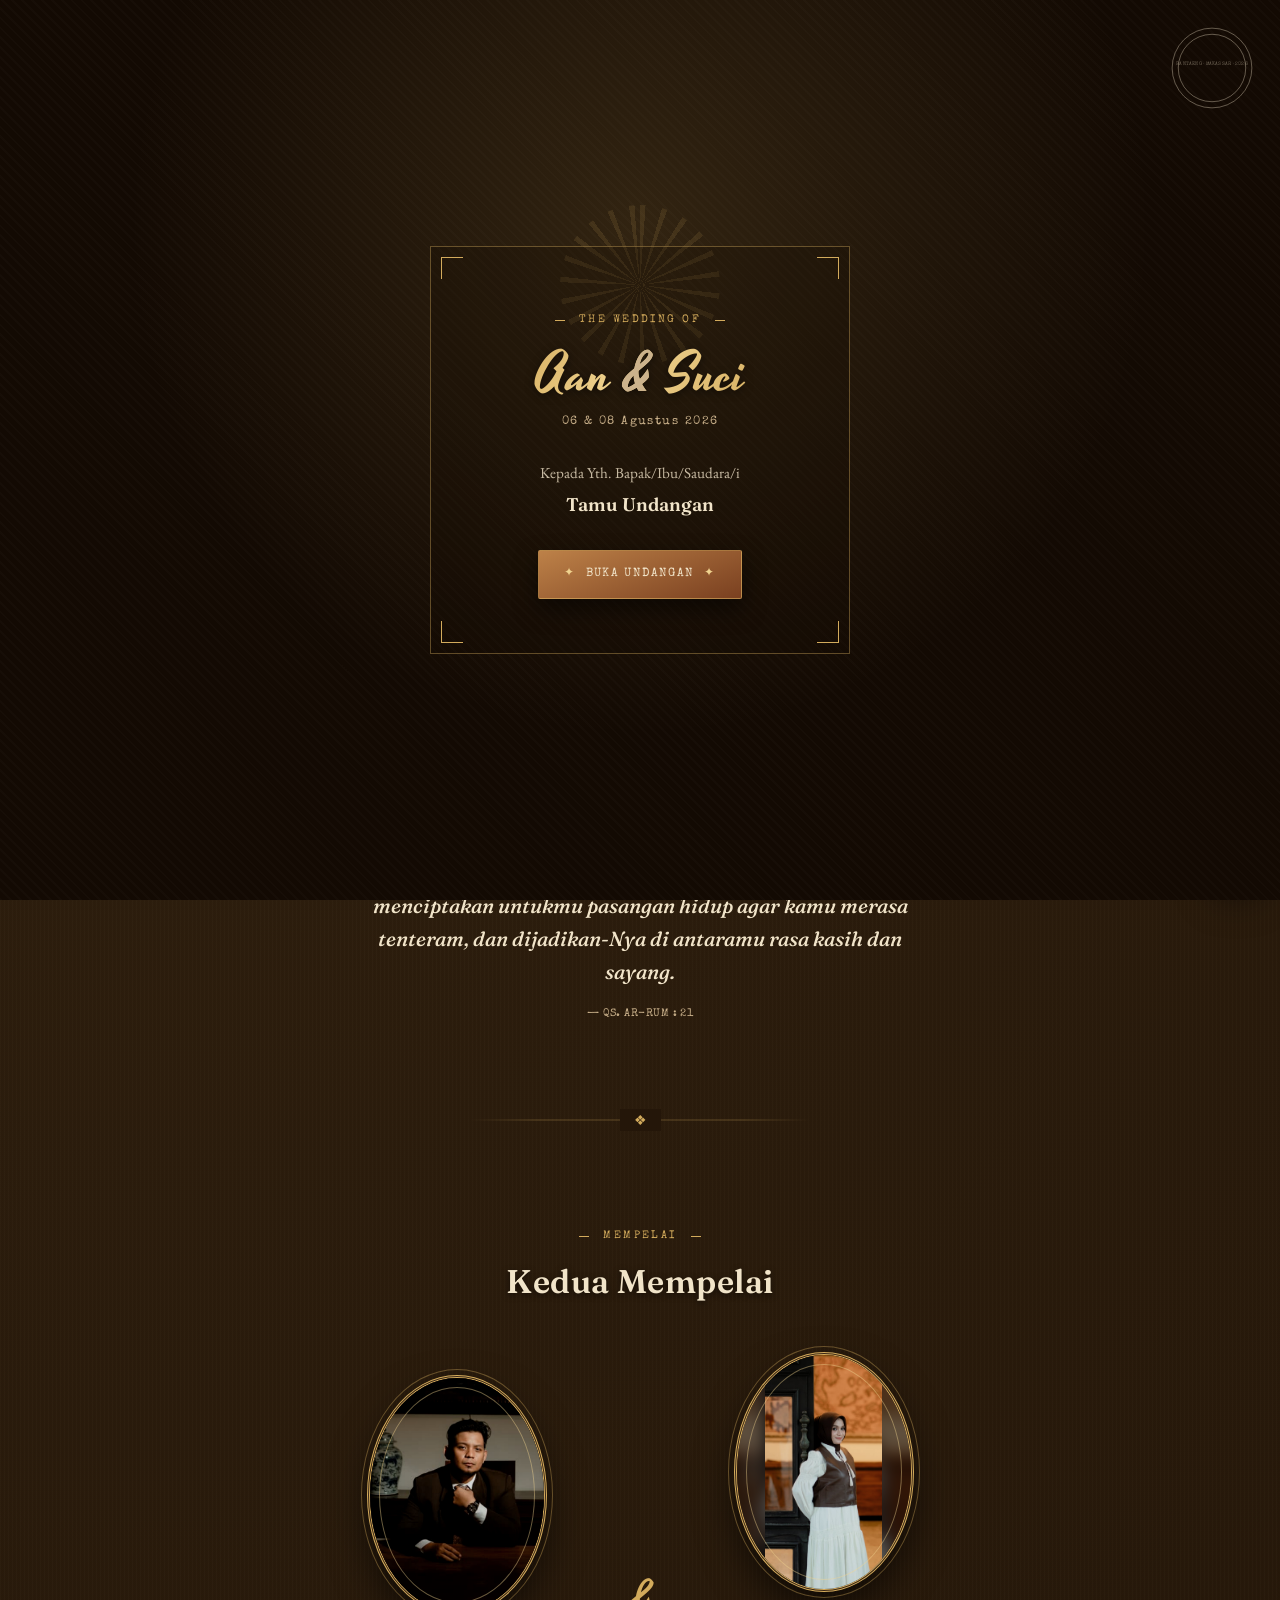
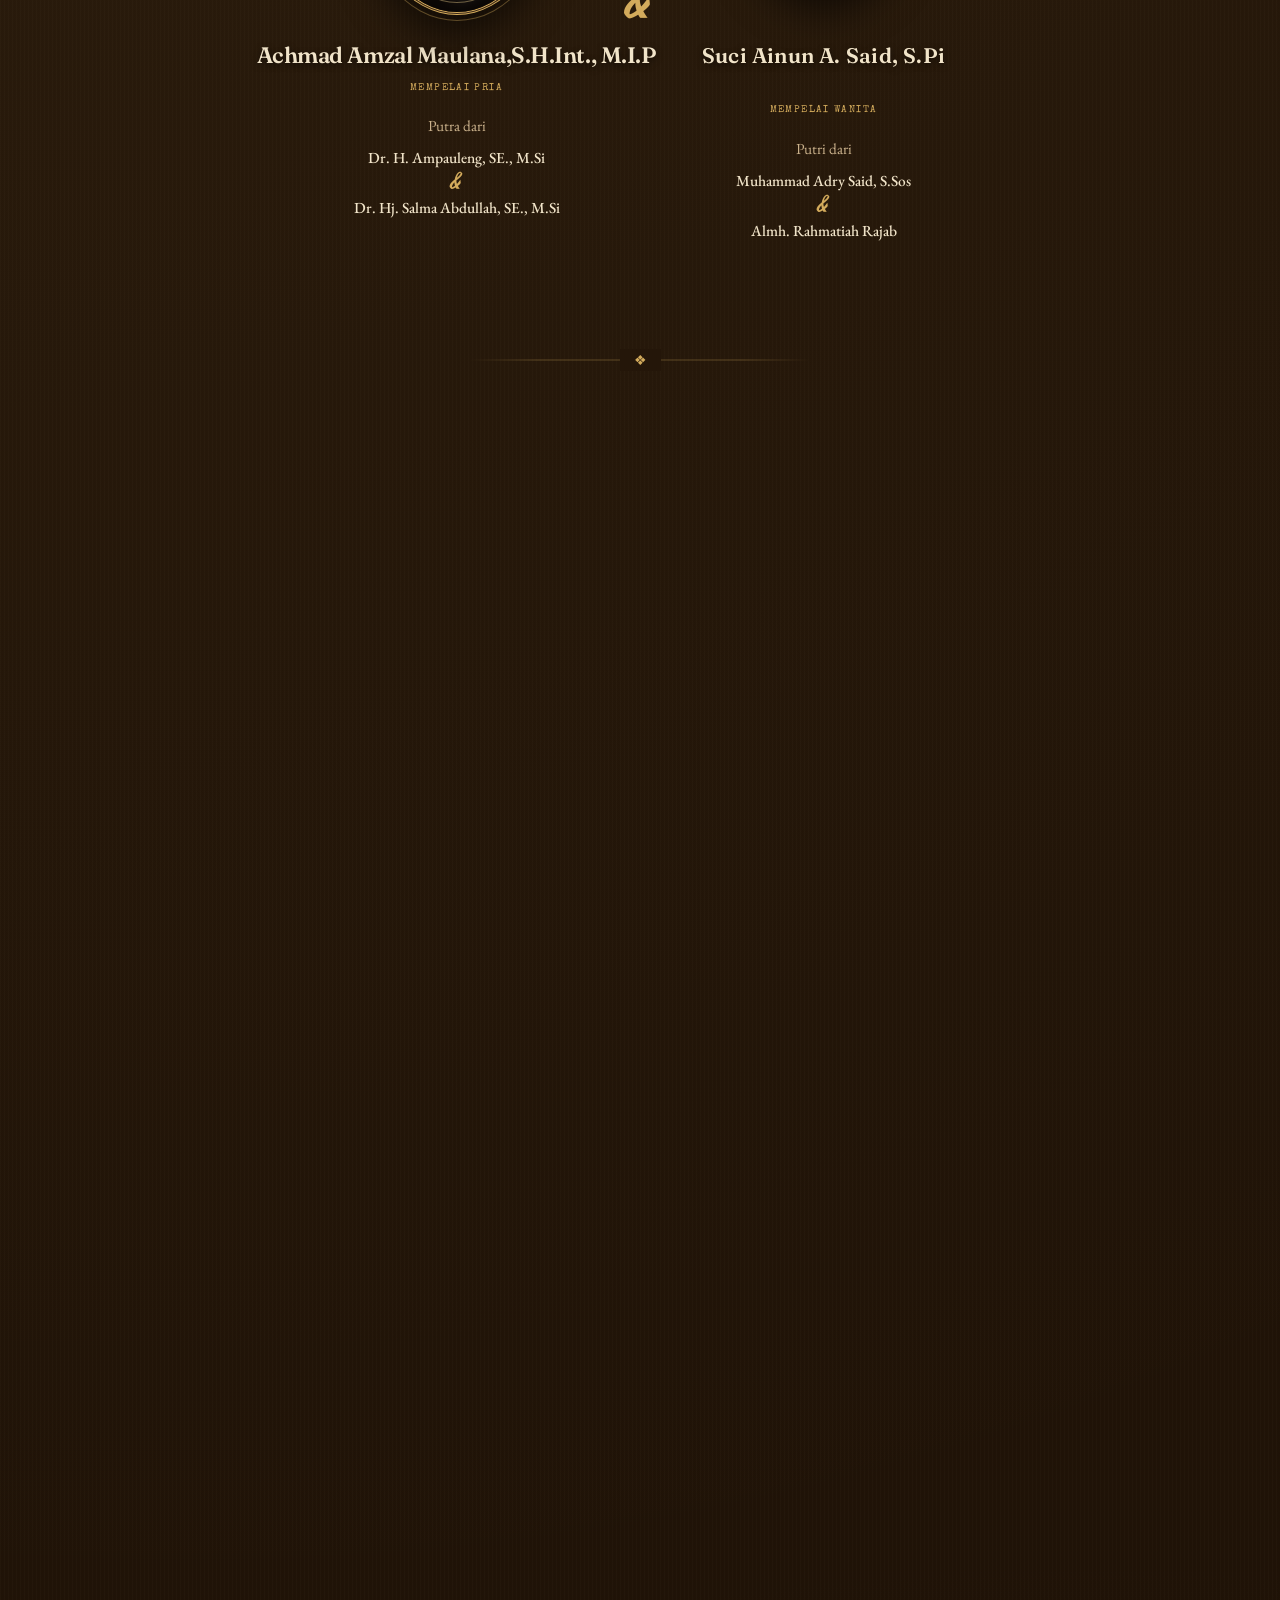
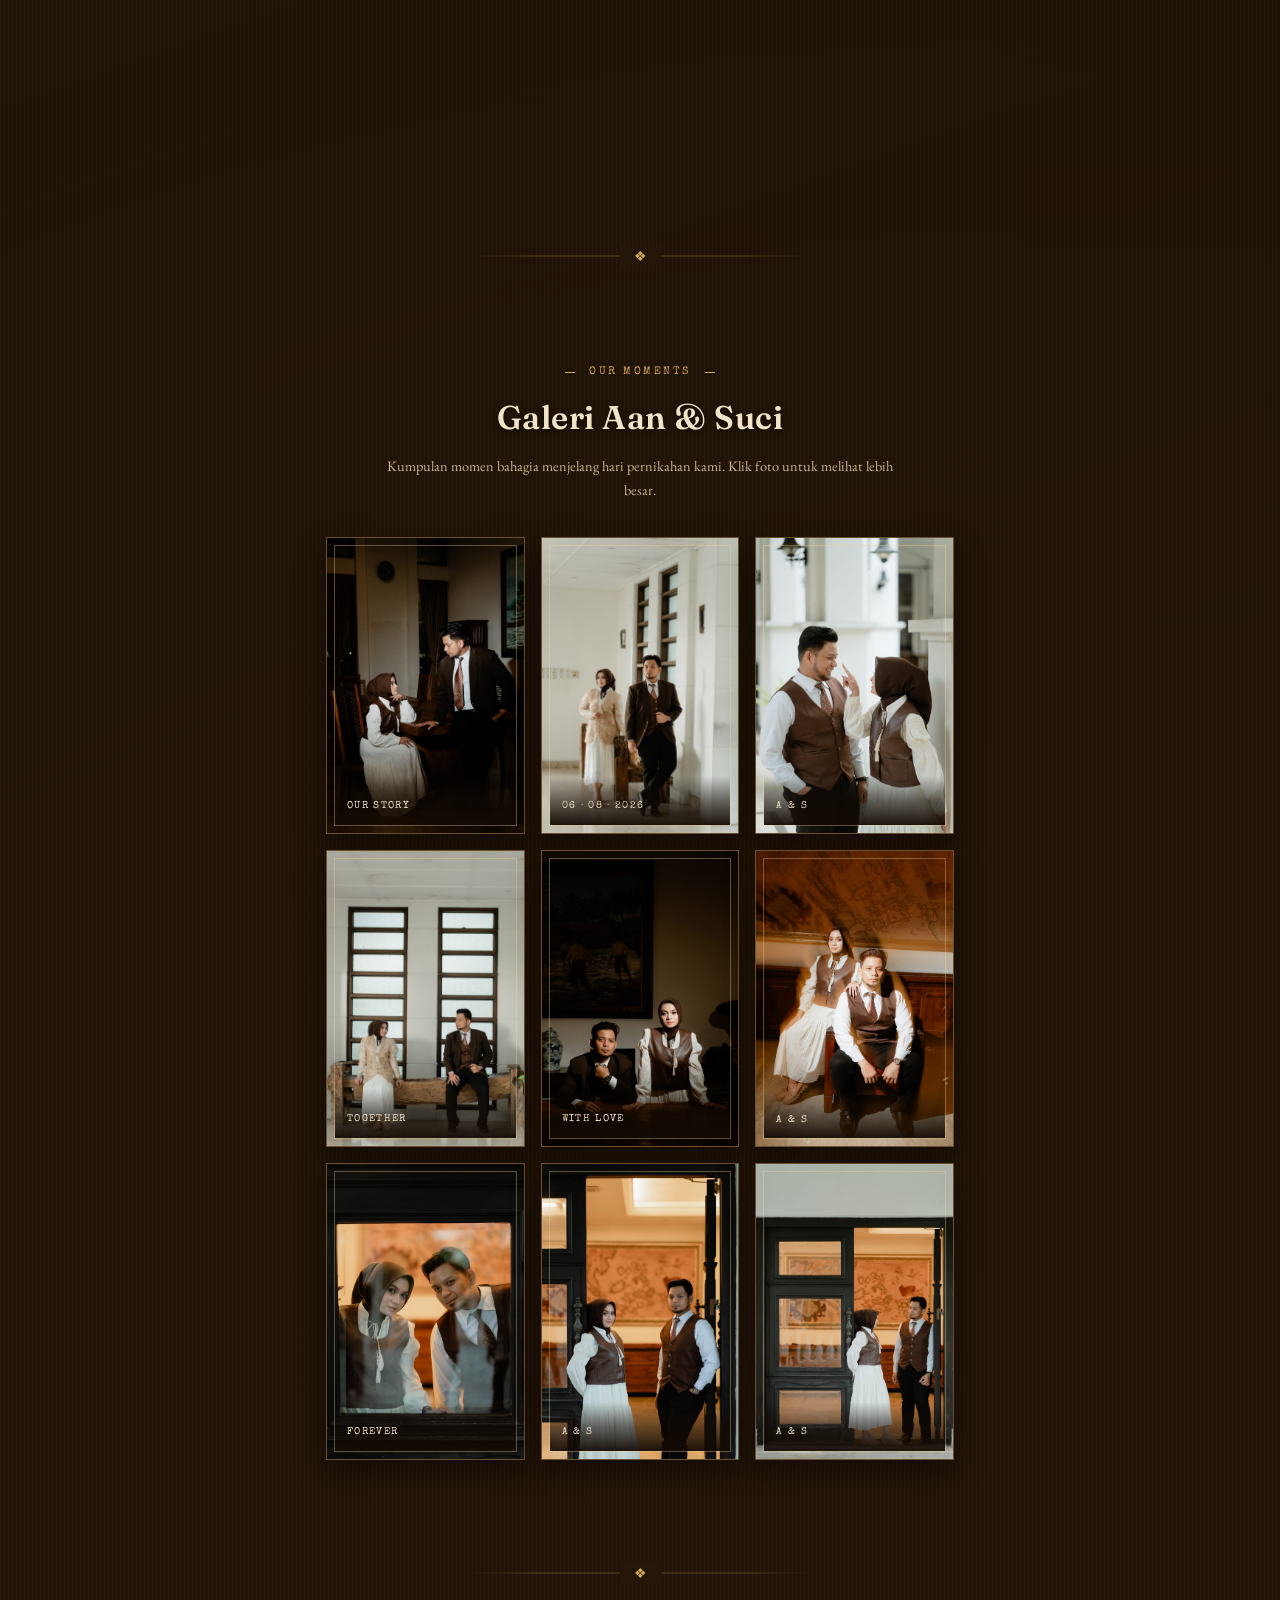
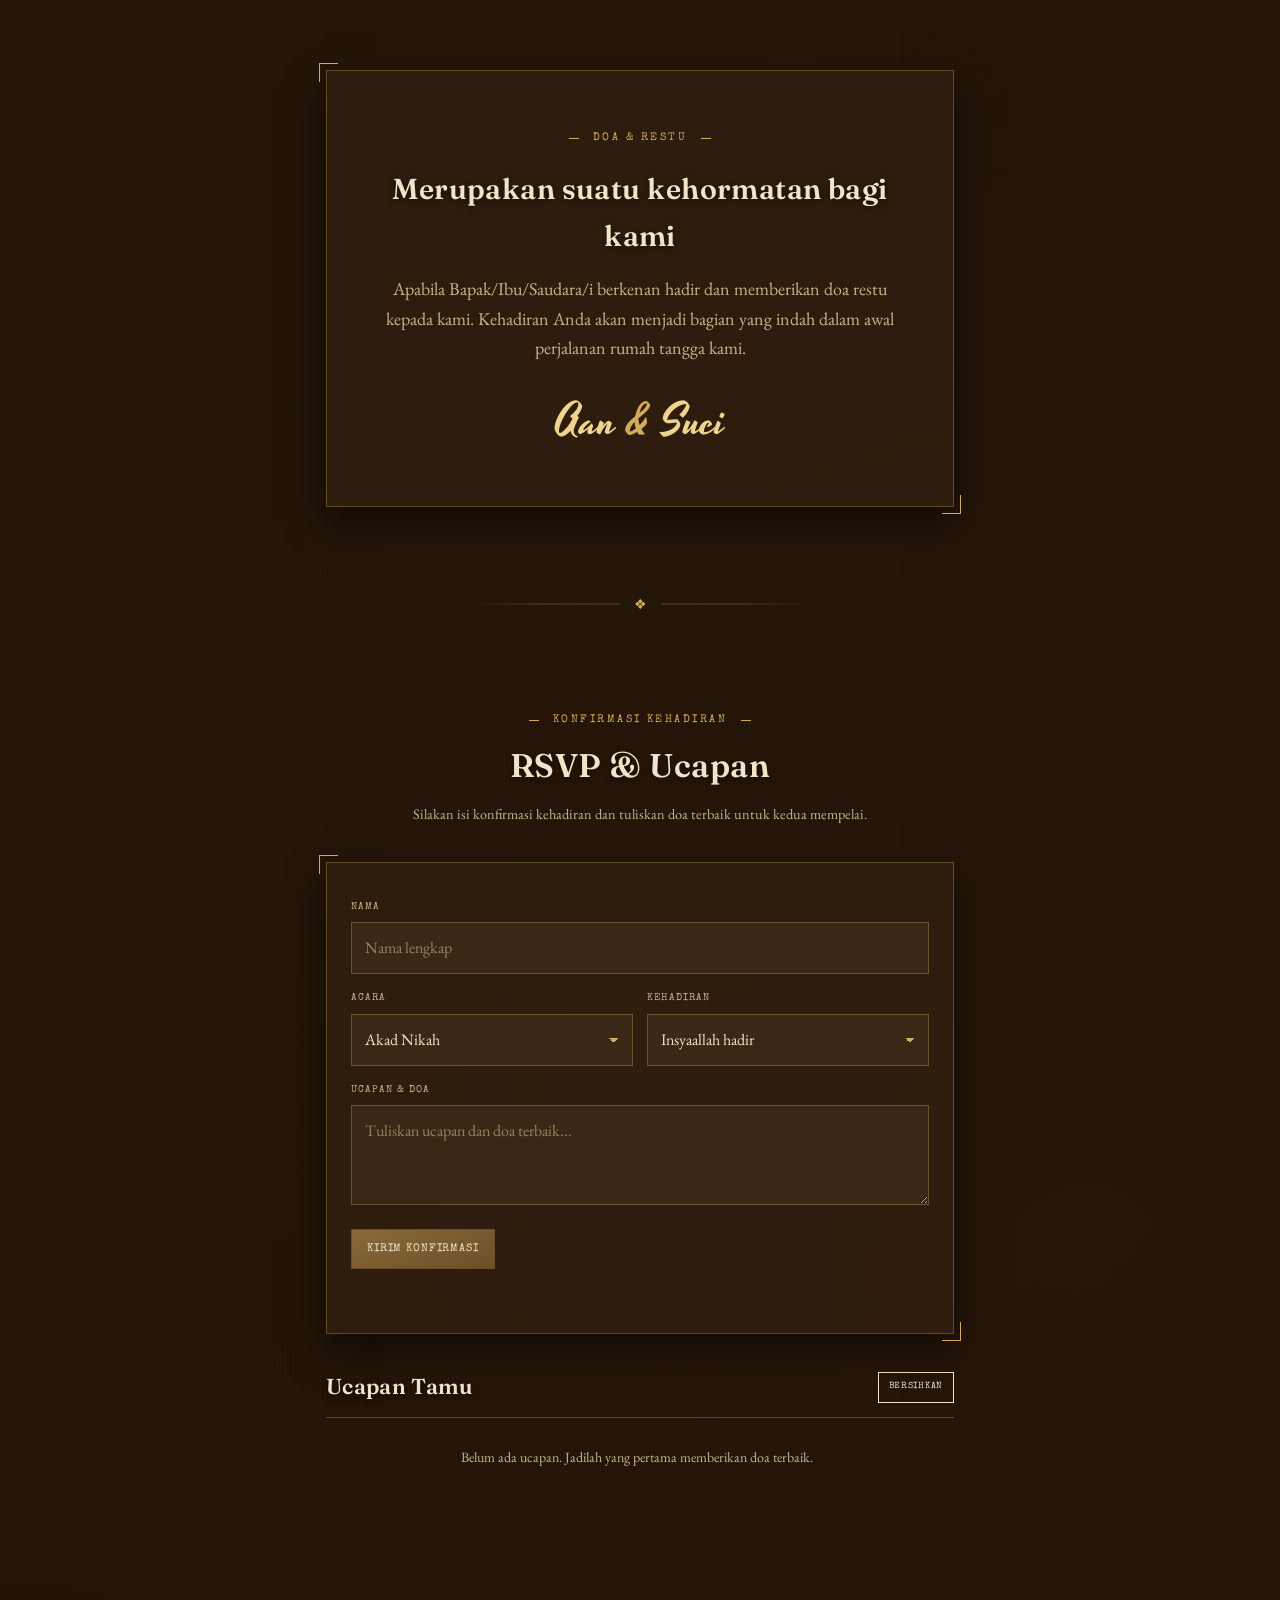
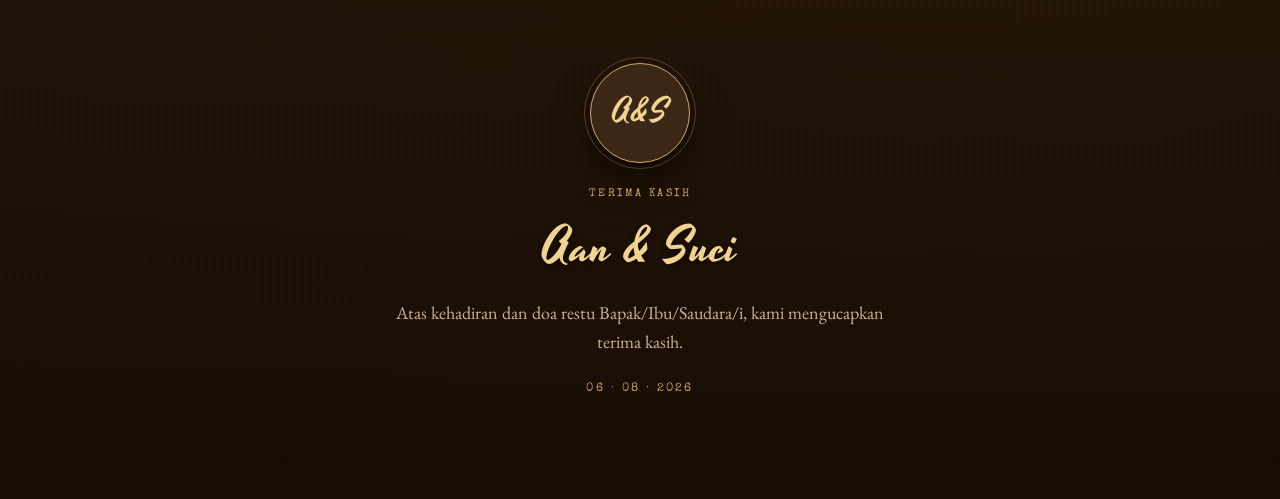
==== commit a5d6569f: "tambahan pemilik" ====
--- a/index.html
+++ b/index.html
@@ -98,7 +98,7 @@
 </div>
 
         <h3 class="groom-name">
-          Aan Amzal Maulana,S.H.Int., M.I.P
+          Achmad Amzal Maulana,S.H.Int., M.I.P
         </h3>
 
         <div class="role">Mempelai Pria</div>
--- a/style.css
+++ b/style.css
@@ -2089,7 +2089,7 @@
 
   margin: 0 auto;
 
-  font-size: 0.99rem;
+  font-size: 1.4rem;
   line-height: 1.35;
   letter-spacing: -0.02em;
 
@@ -2103,7 +2103,7 @@
     width: 100%;
     max-width: 100%;
 
-    font-size: 0.95rem;
+    font-size: 1.2rem;
     letter-spacing: 0;
     white-space: nowrap;
   }
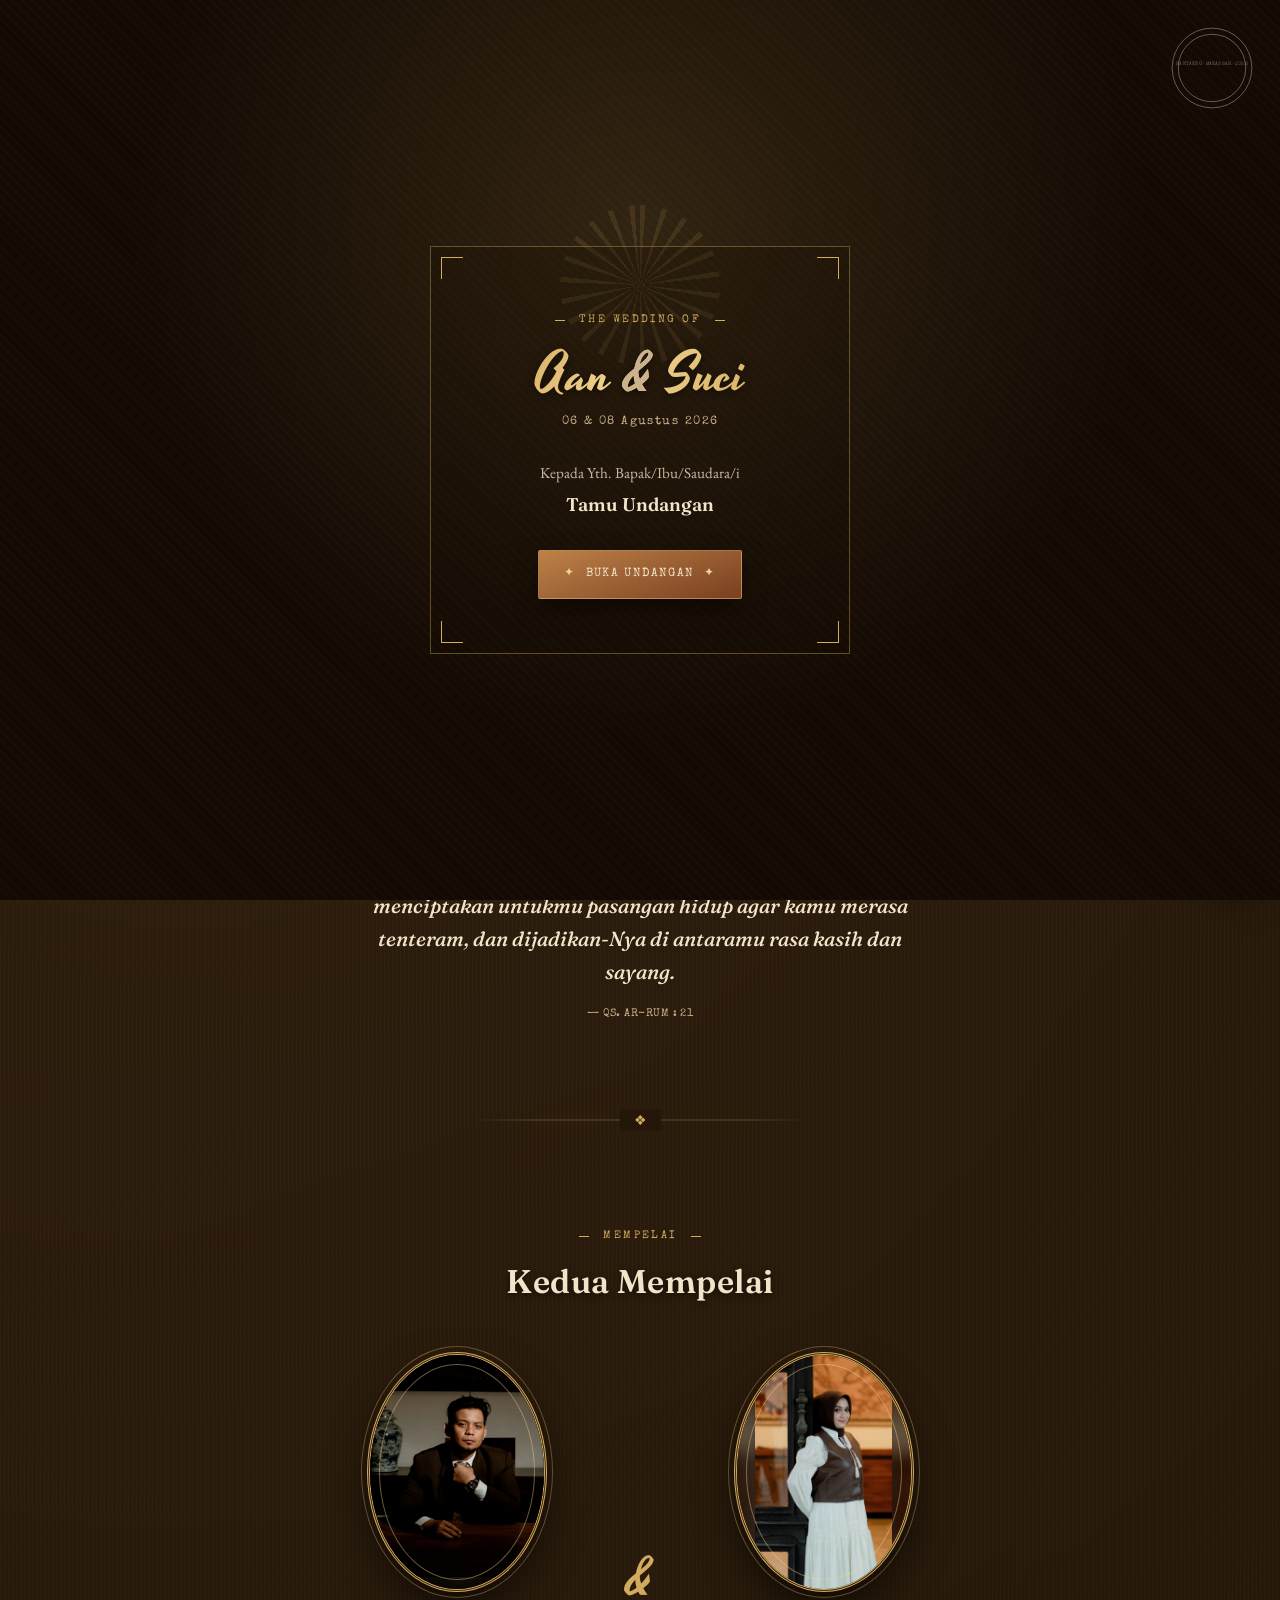
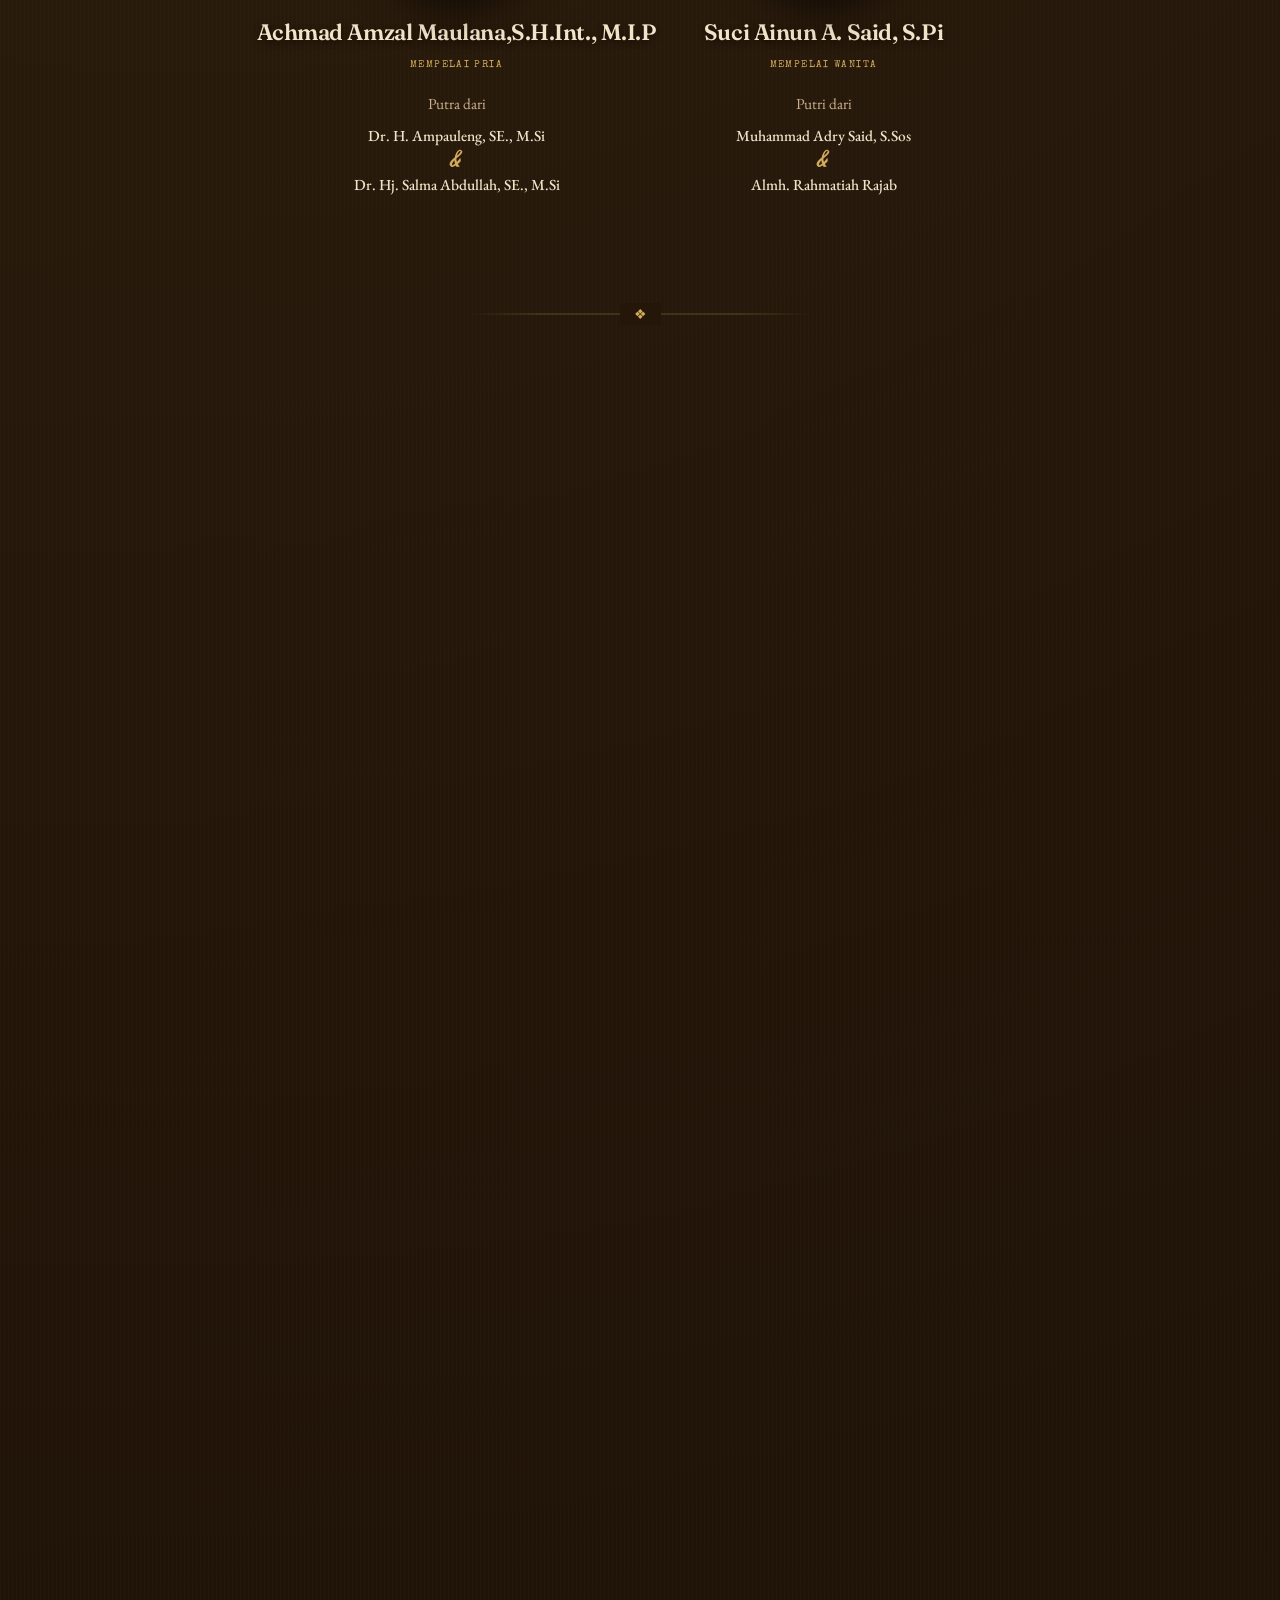
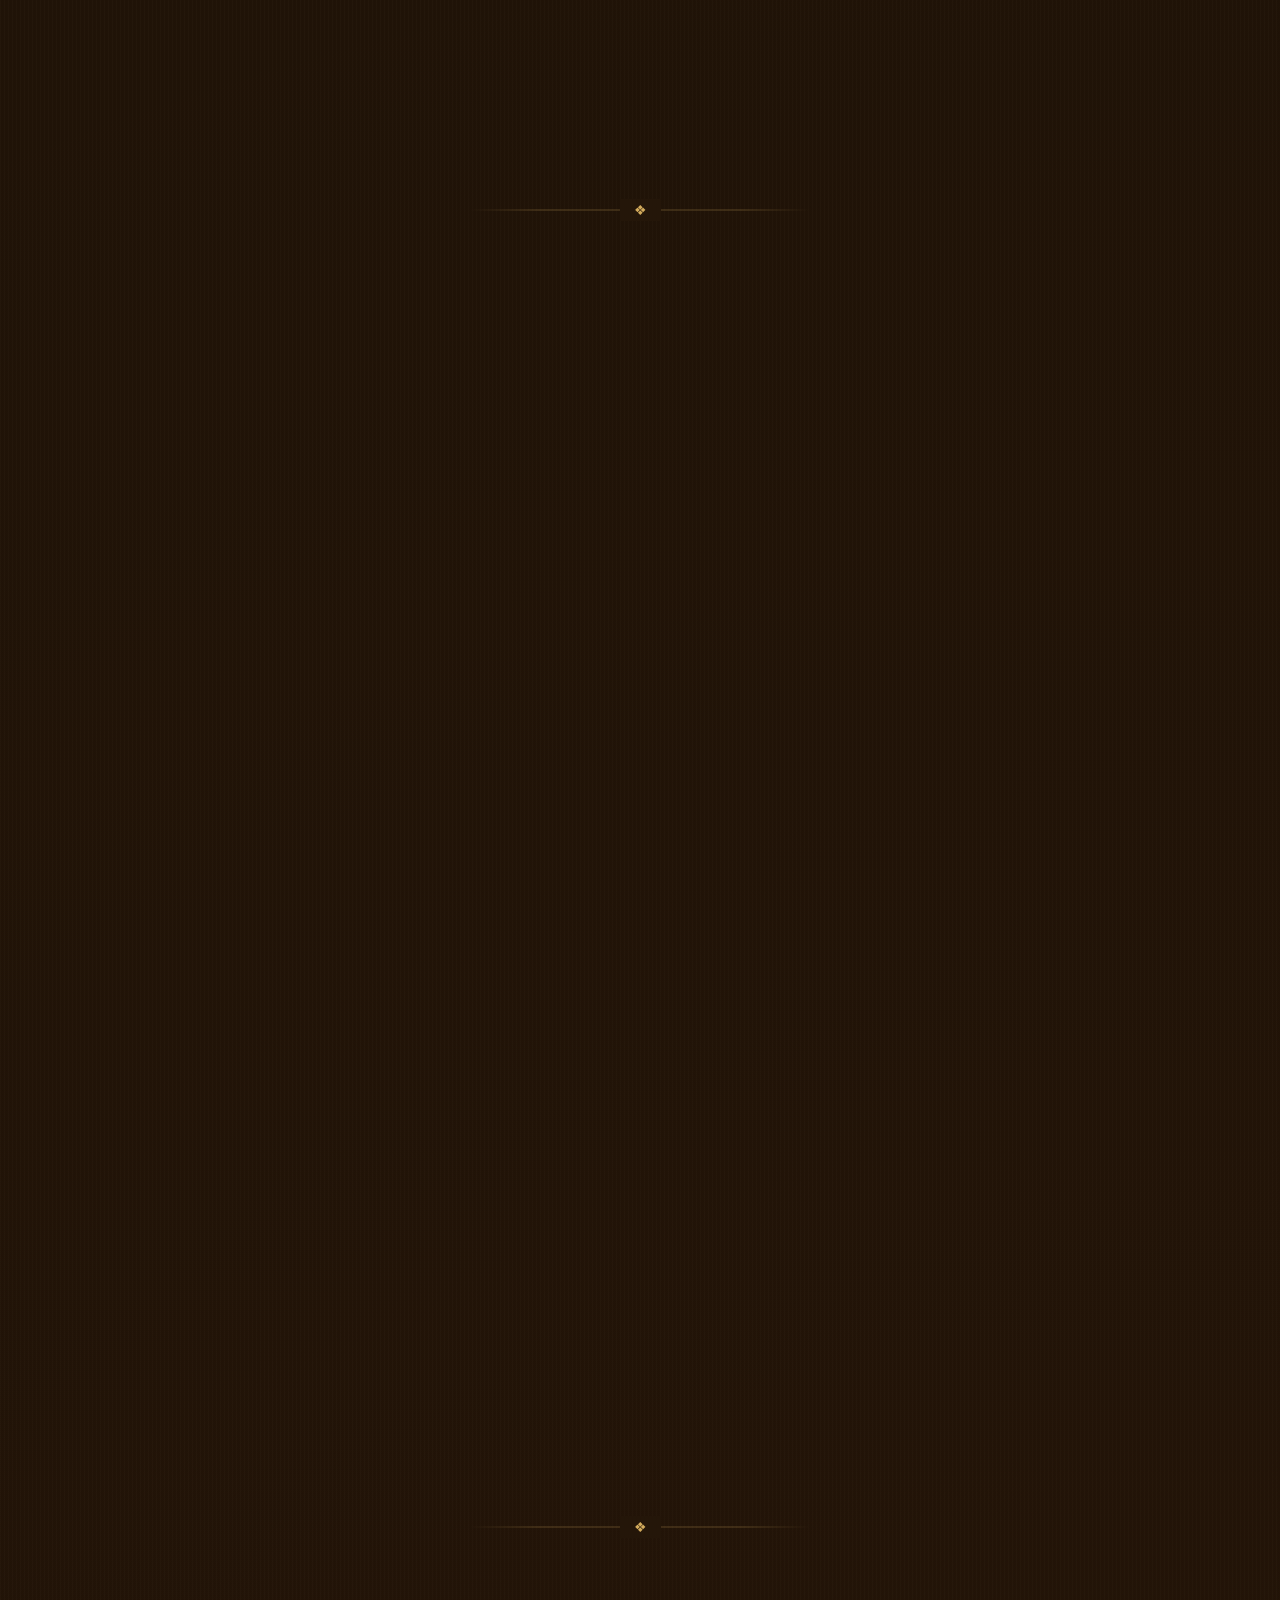
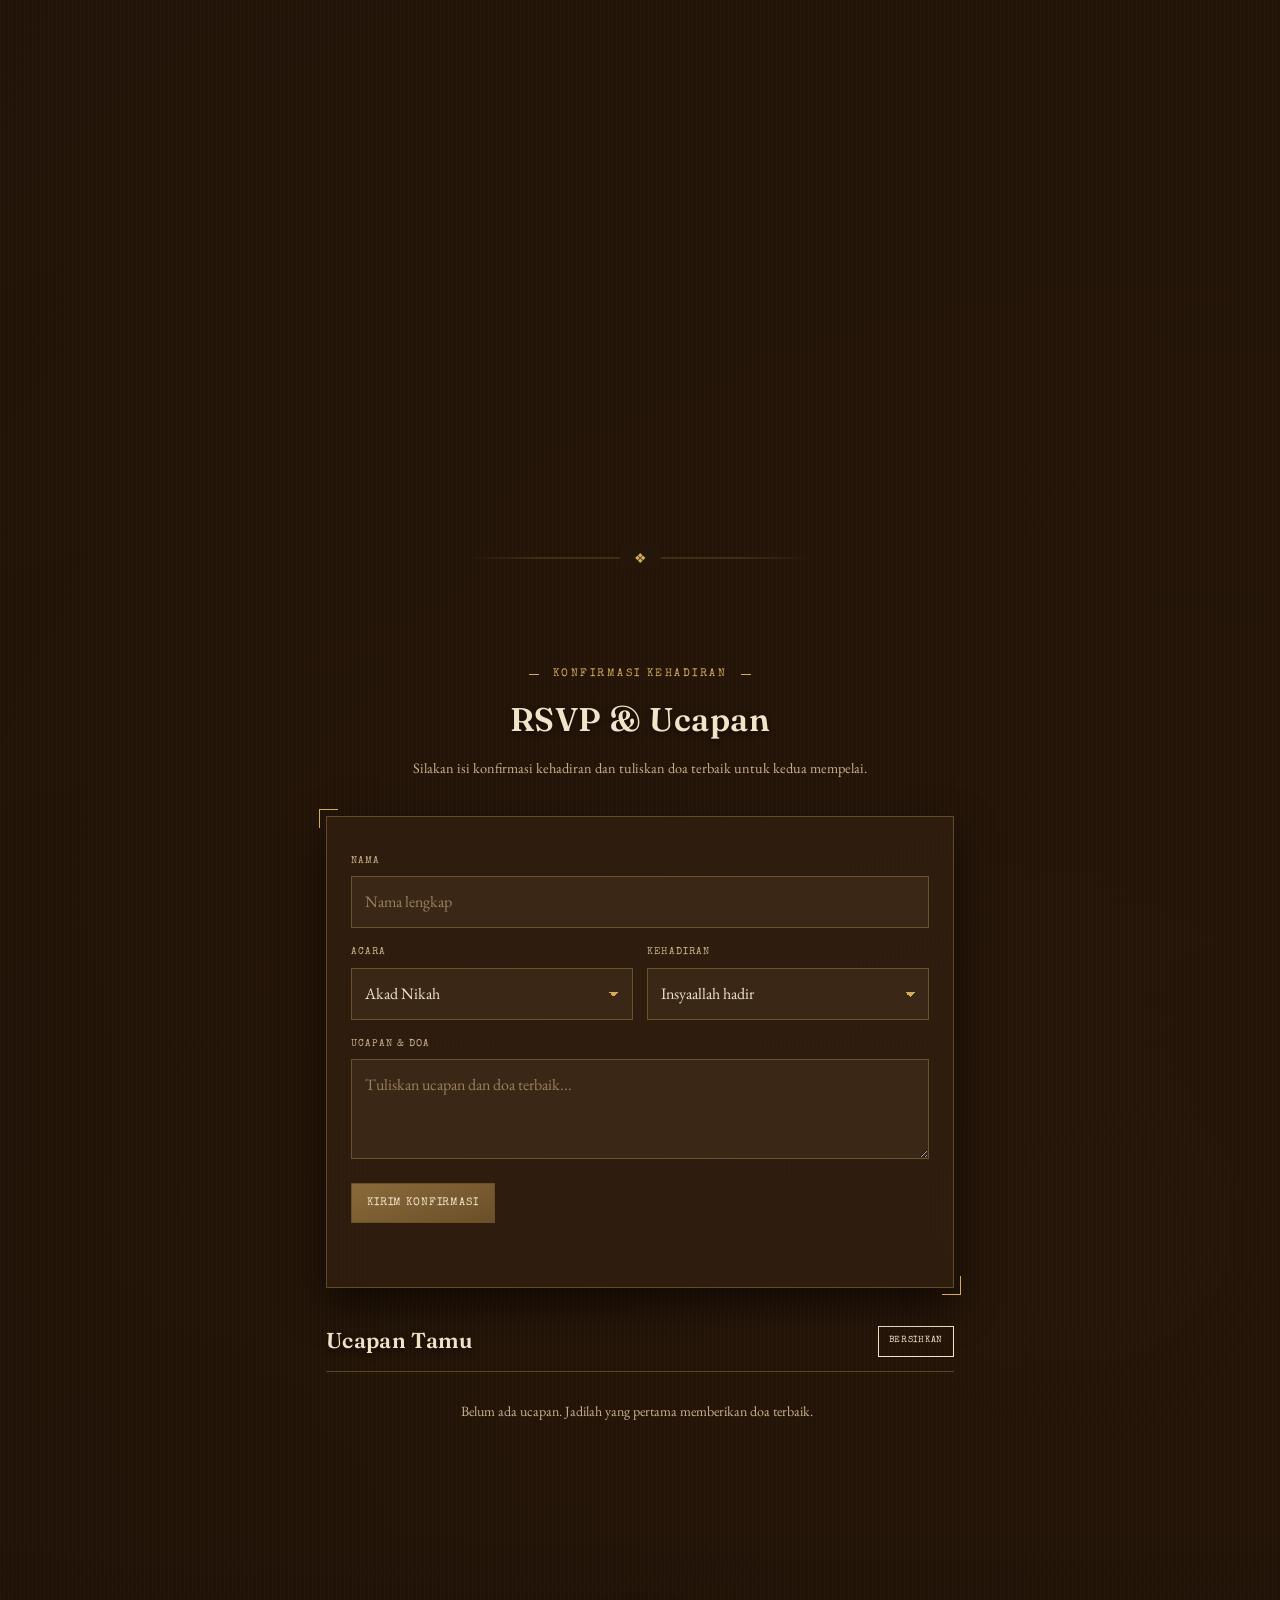
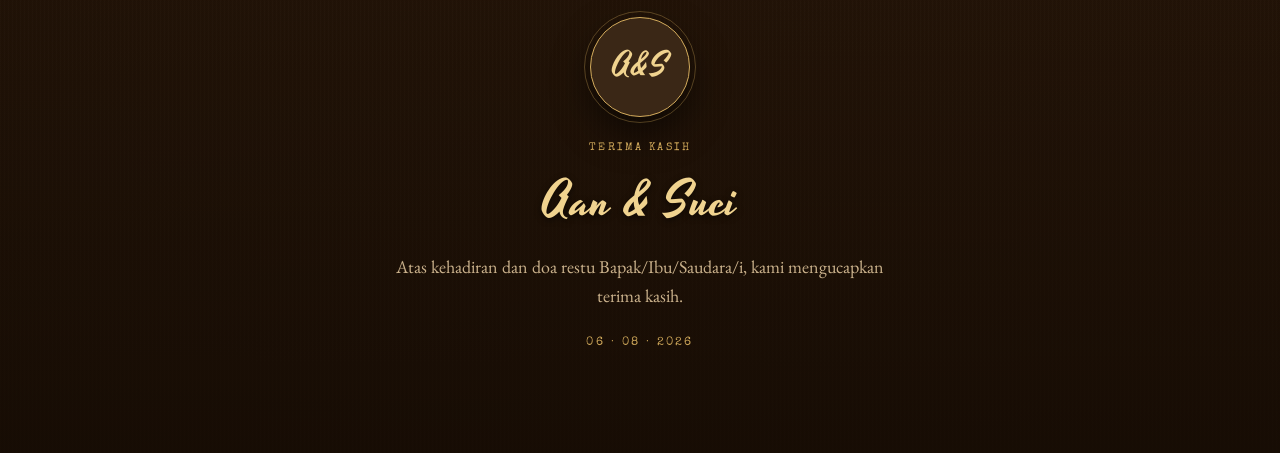
==== commit 40cdd770: "tambahan pemilik" ====
--- a/index.html
+++ b/index.html
@@ -125,14 +125,14 @@
 
         <div class="locket locket-bride">
   <img
-    src="assets/suci.png"
+    src="assets/suci 1.png"
     alt="Foto Suci Ainun A. Said"
     class="locket-photo bride-photo"
     loading="lazy"
   >
 </div>
 
-        <h3>
+        <h3 class="groom-name2">
           Suci Ainun A. Said, S.Pi
         </h3>
 
@@ -180,7 +180,7 @@
           <div class="ticket-stamp">✦</div>
           <div class="ticket-top"><h3>Resepsi</h3><span>ACARA 02</span></div>
           <div class="ticket-row"><span class="ico">✦</span><div><b>Sabtu, 08 Agustus 2026</b></div></div>
-          <div class="ticket-row"><span class="ico">⏱</span><div>12.30 WITA - SELESAI</div></div>
+          <div class="ticket-row"><span class="ico">⏱</span><div>12.00 WITA - 15.00 WITA</div></div>
           <div class="ticket-row"><span class="ico">⌖</span><div><b>Four Point by Sheraton Hotel</b><br>Kota Makassar</div></div>
           <div class="ticket-actions">
             <a class="btn solid" id="cal-resepsi" href="#" target="_blank" rel="noopener">+ Tambah ke Kalender</a>
--- a/style.css
+++ b/style.css
@@ -1640,20 +1640,24 @@
 
 
   .groom-photo{
+    object-fit: cover !important;
     object-position:80% 43%;
-    transform:scale(1.5);
+    transform:scale(2);
   }
 
   .bride-photo{
-    object-position:18% 68%;
-    transform:scale(1.5);
+    object-fit: cover !important;
+    object-position:center 18%;
+    transform: scale(2);
   }
 
   .person:hover .groom-photo,
   .person:hover .bride-photo{
-    transform:scale(1.55);
-  }
-
+    transform:scale(2);
+  }
+  .person:hover .bride-photo{
+    transform: scale(2);
+  }
   .couple-and{
     width:100%;
     min-width:0;
@@ -2098,6 +2102,22 @@
   overflow-wrap: normal;
 }
 
+.person h3.groom-name2 {
+  width: 100%;
+  max-width: none;
+  min-height: auto;
+
+  margin: 0 auto;
+
+  font-size: 1.4rem;
+  line-height: 1.35;
+  letter-spacing: -0.02em;
+
+  white-space: nowrap;
+  word-break: normal;
+  overflow-wrap: normal;
+}
+
 @media (max-width: 640px) {
   .person h3.groom-name {
     width: 100%;
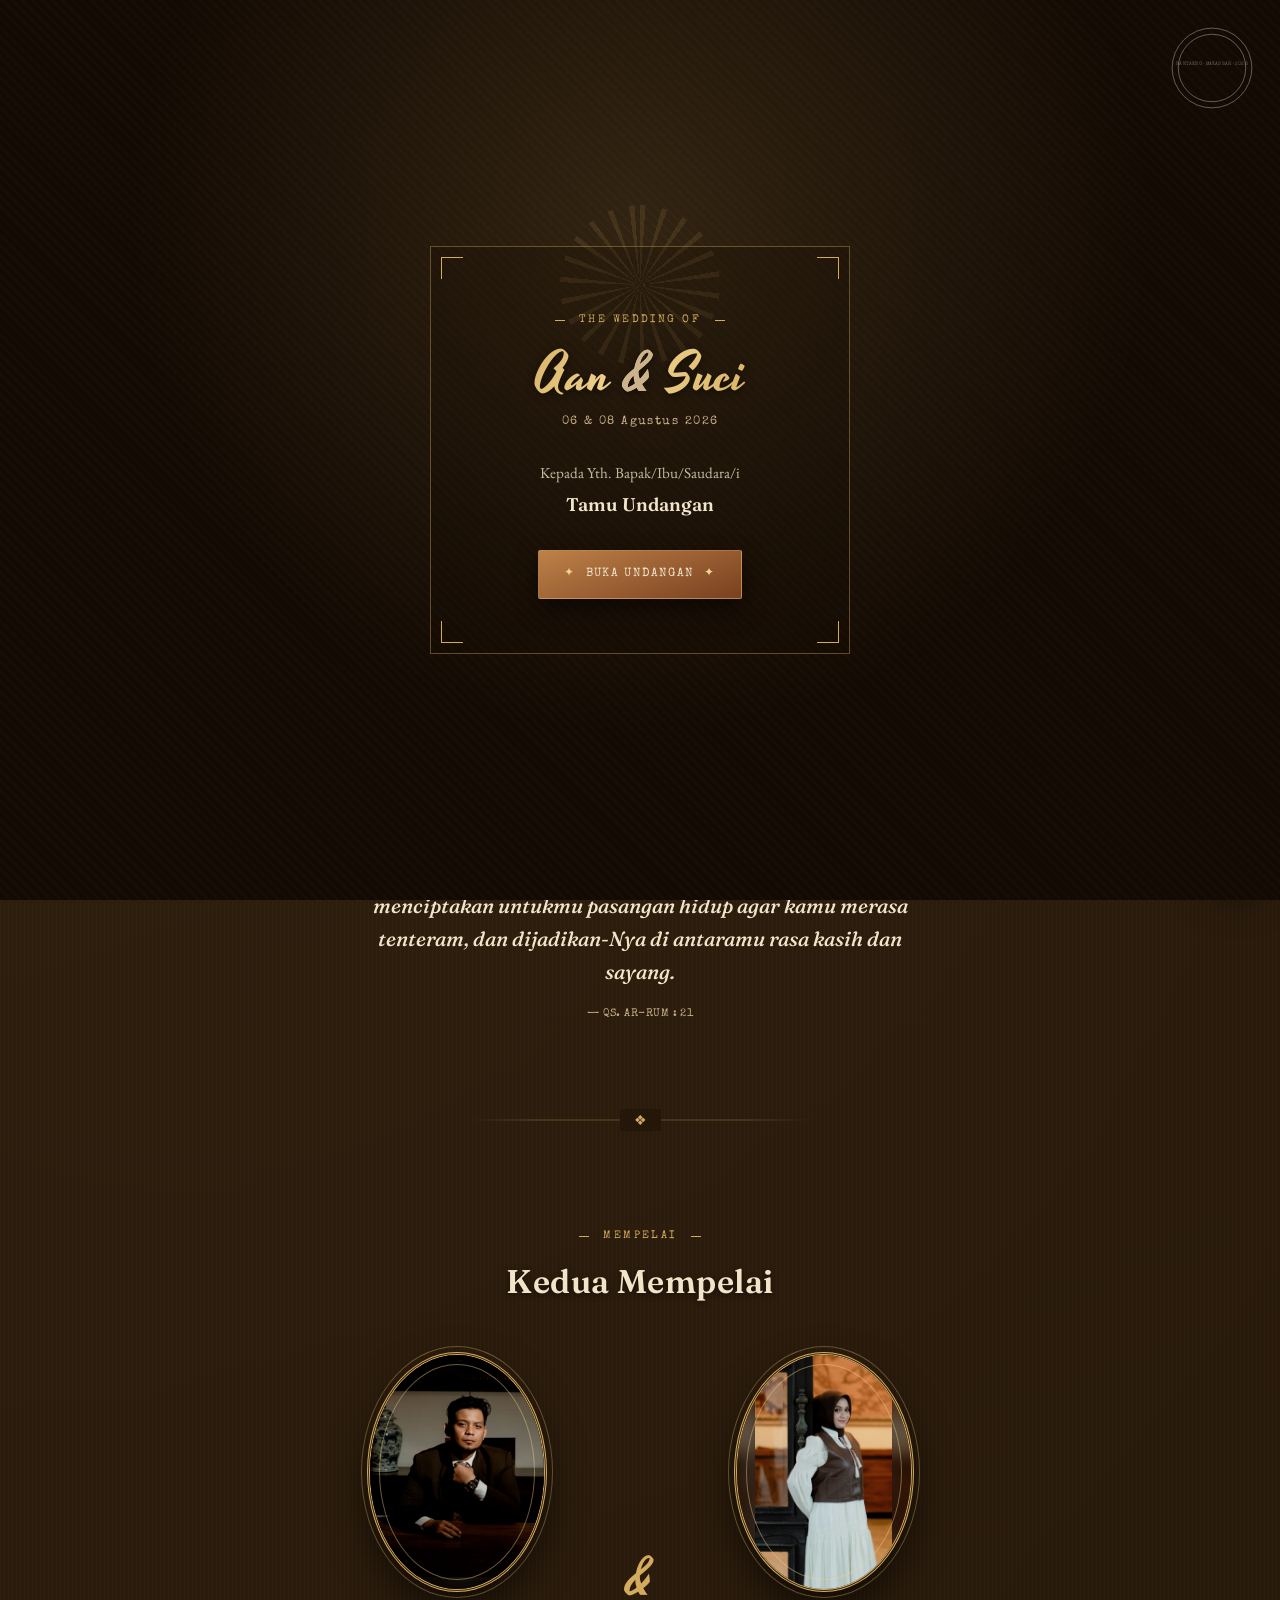
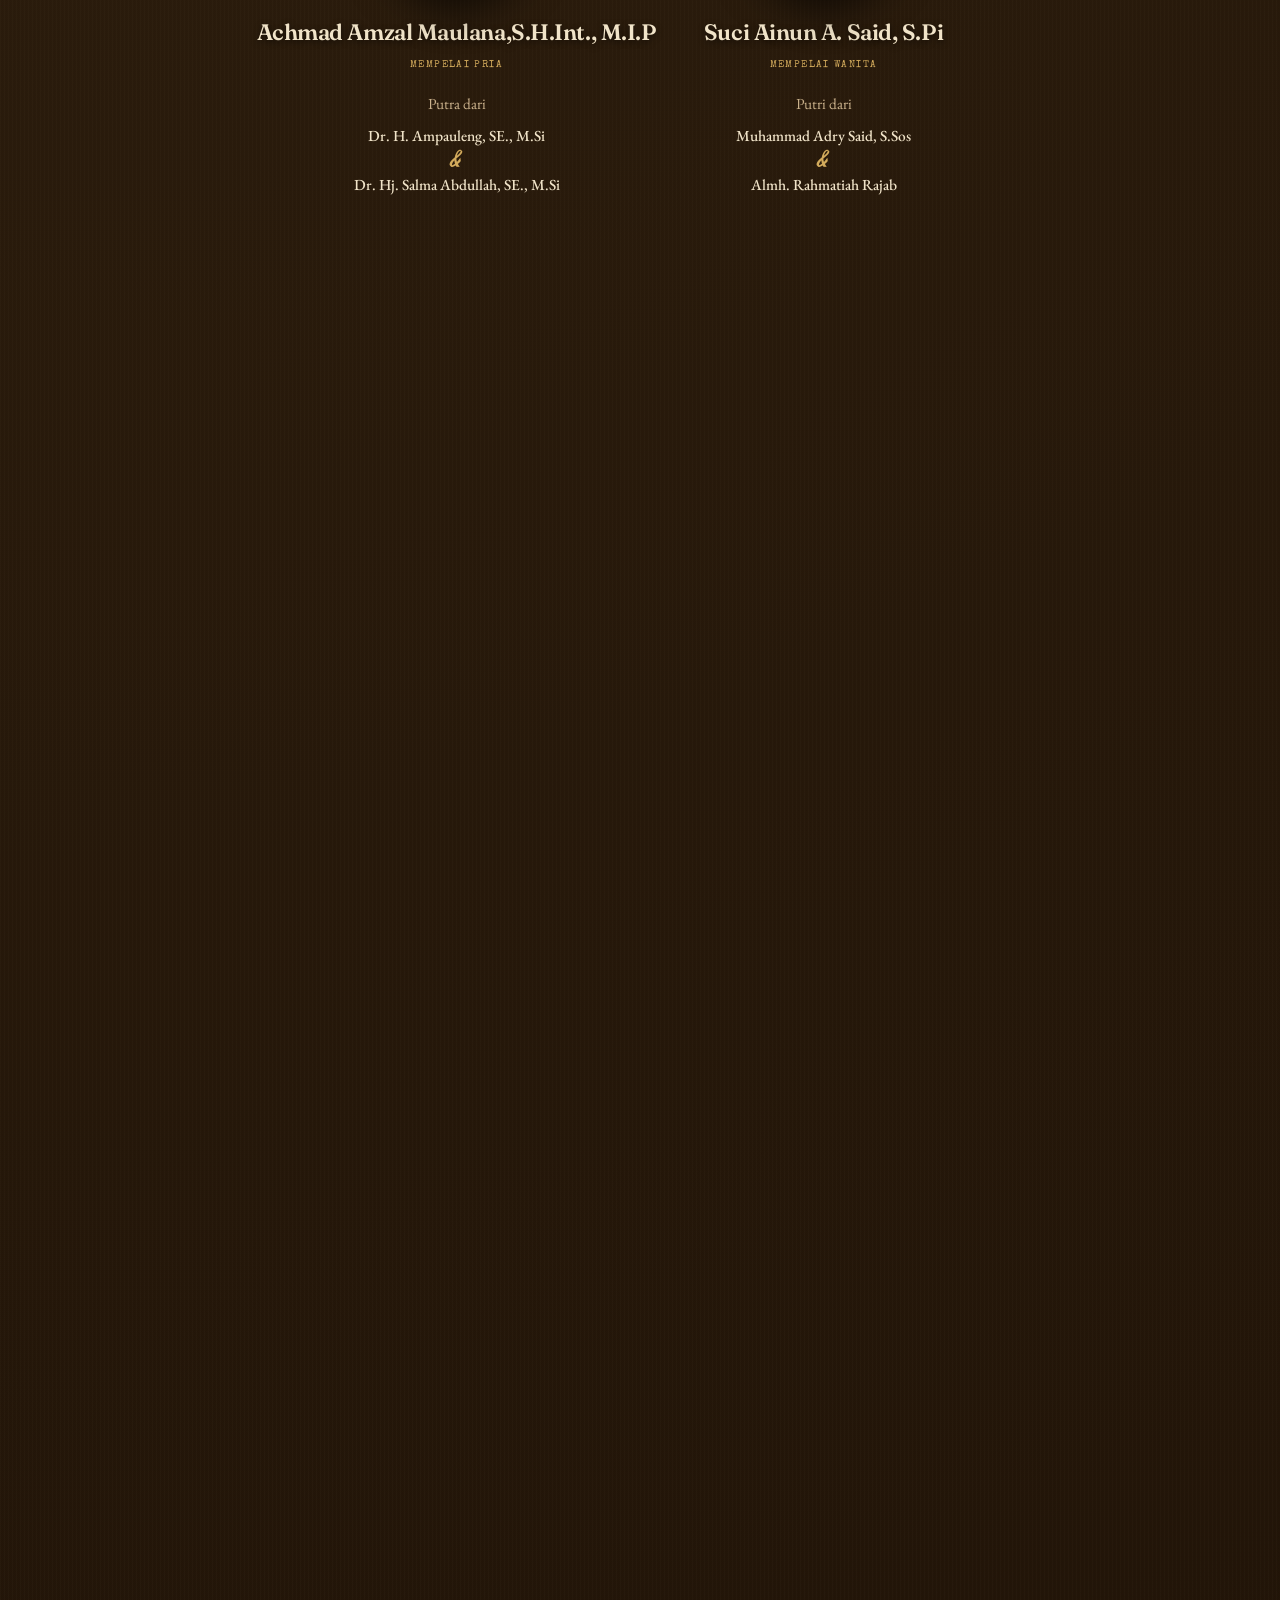
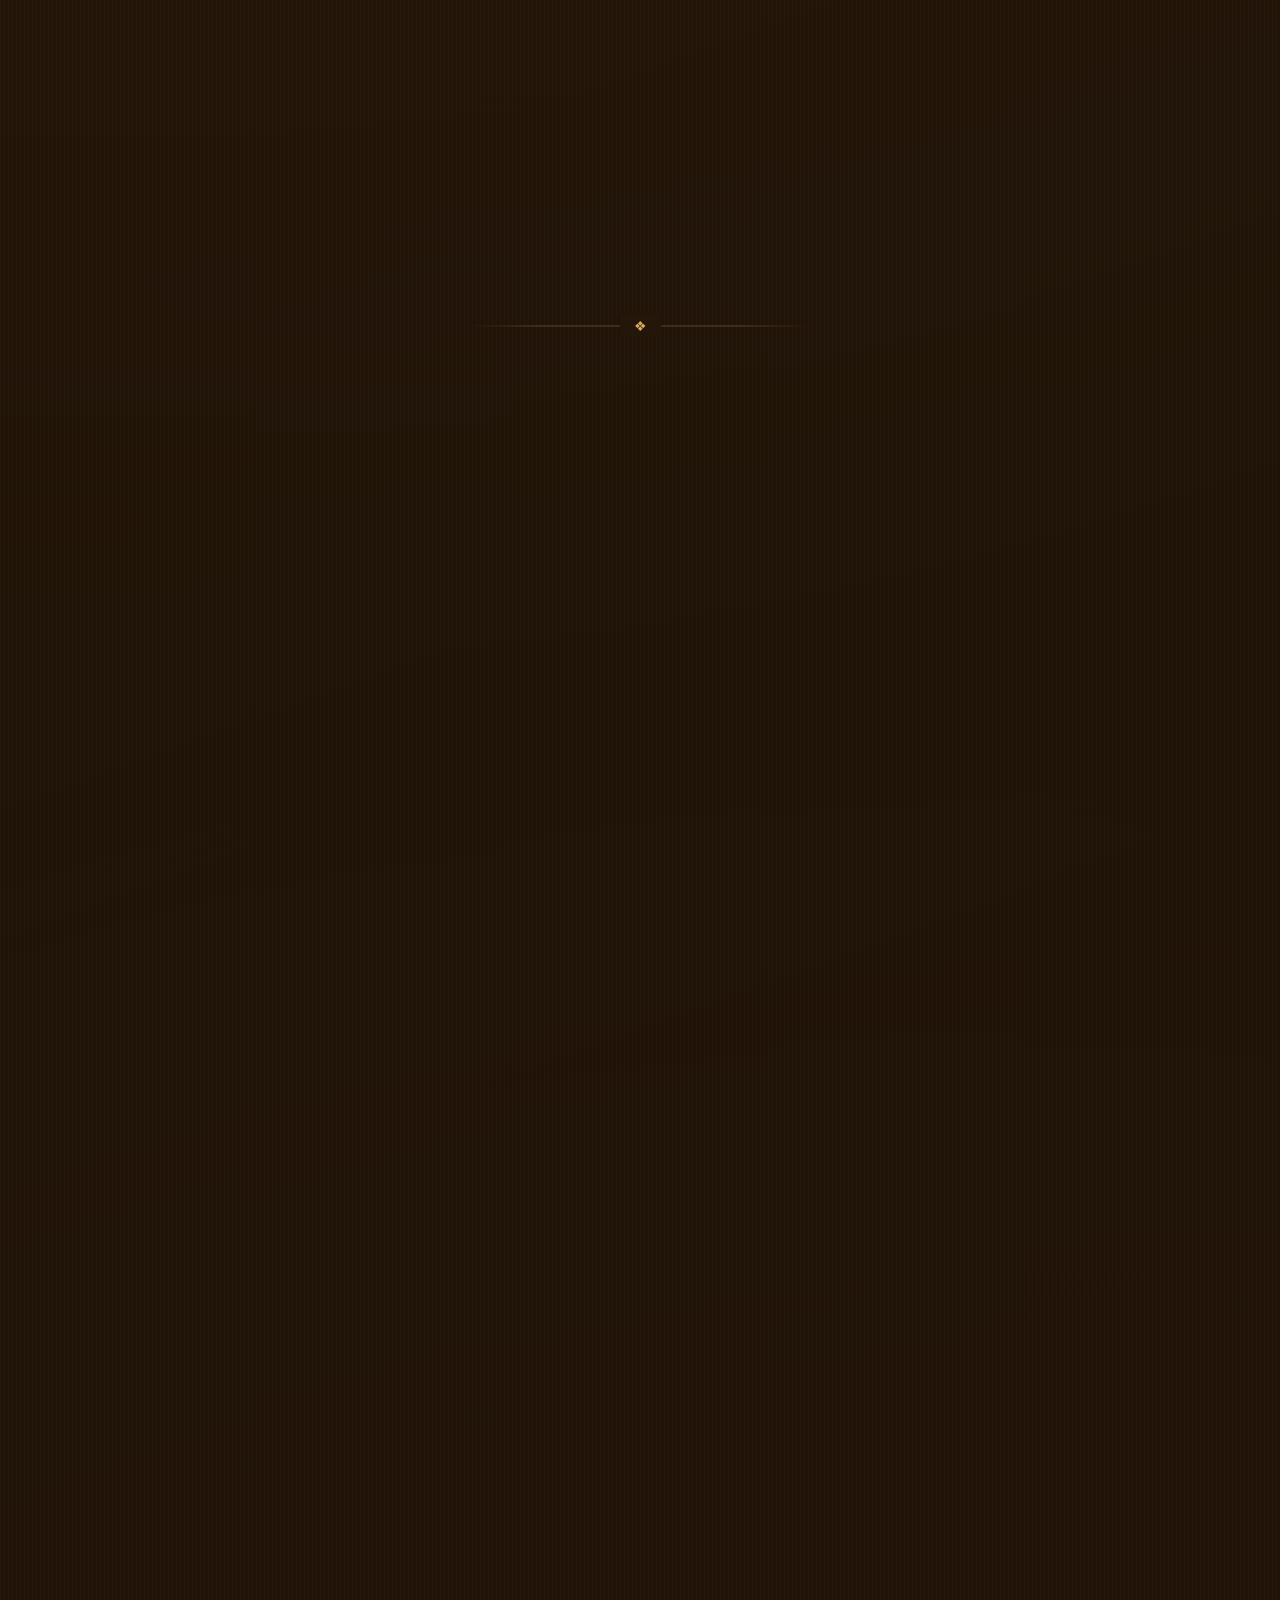
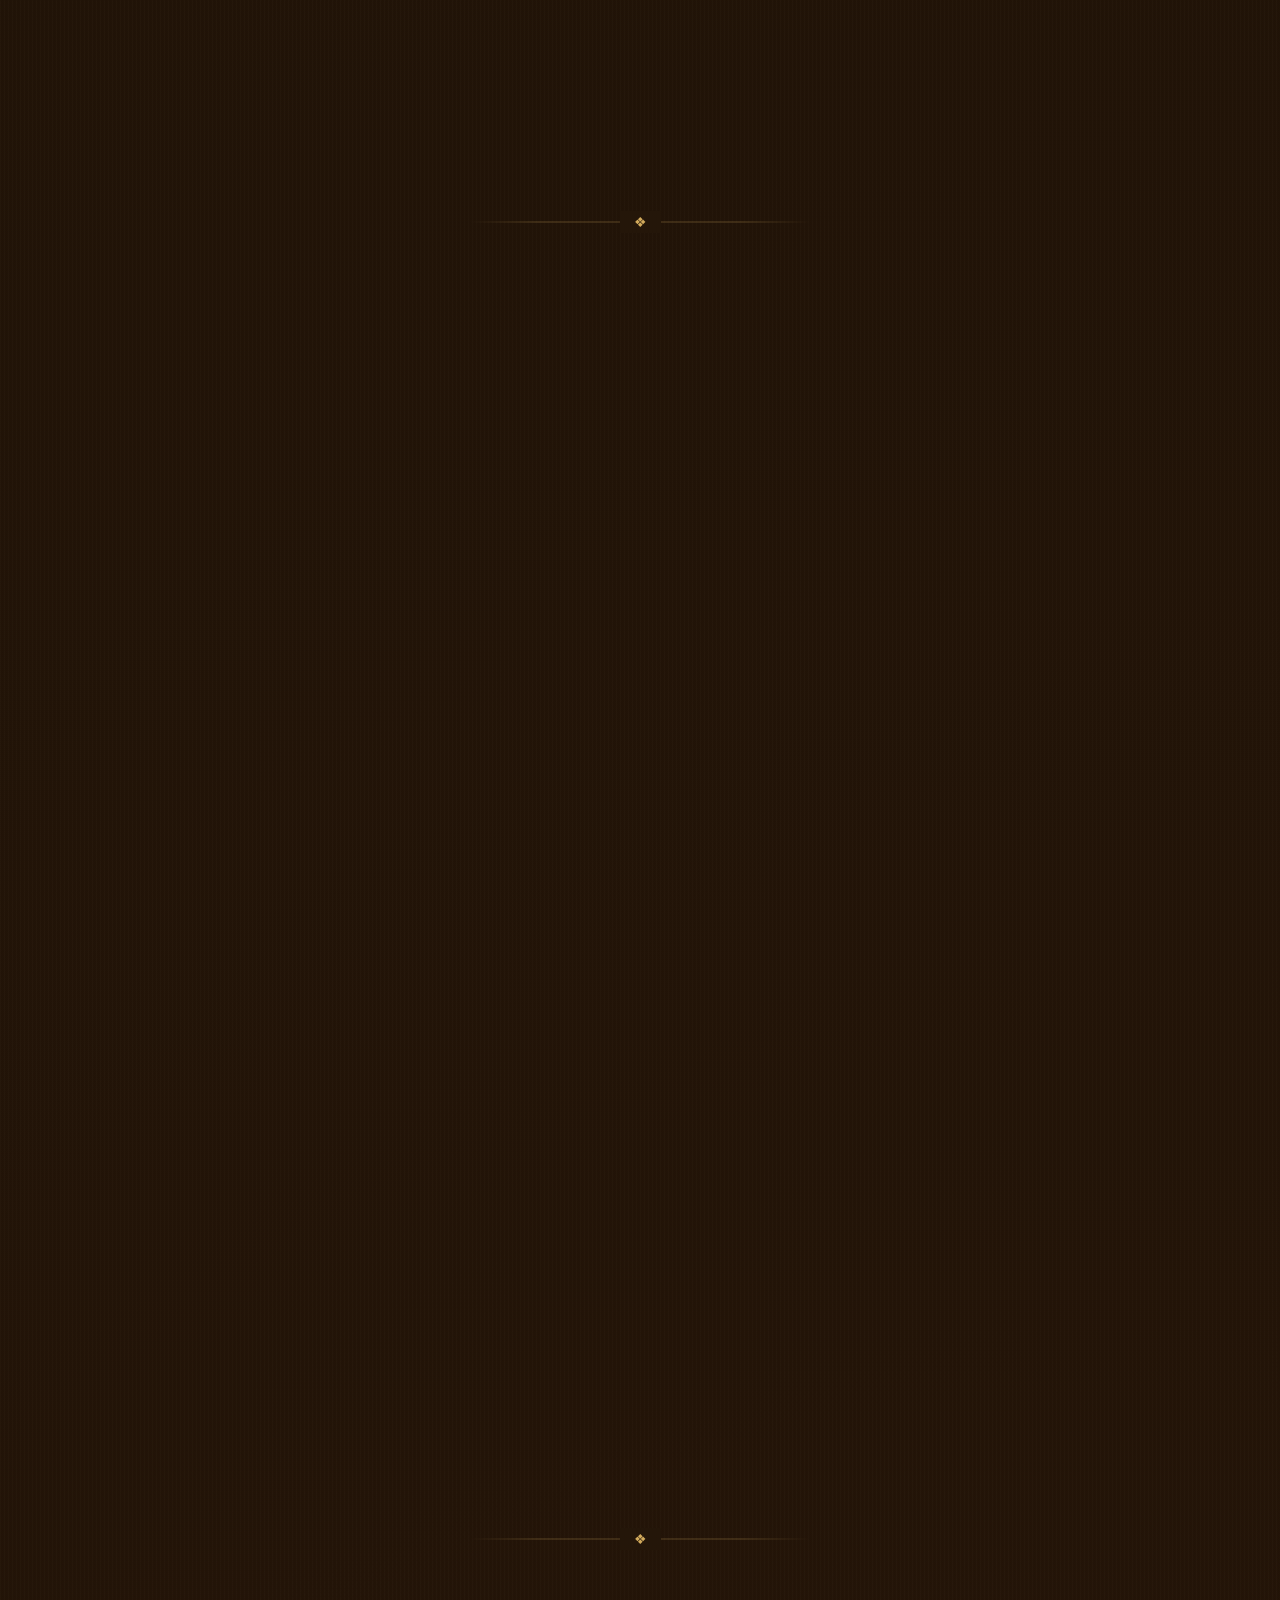
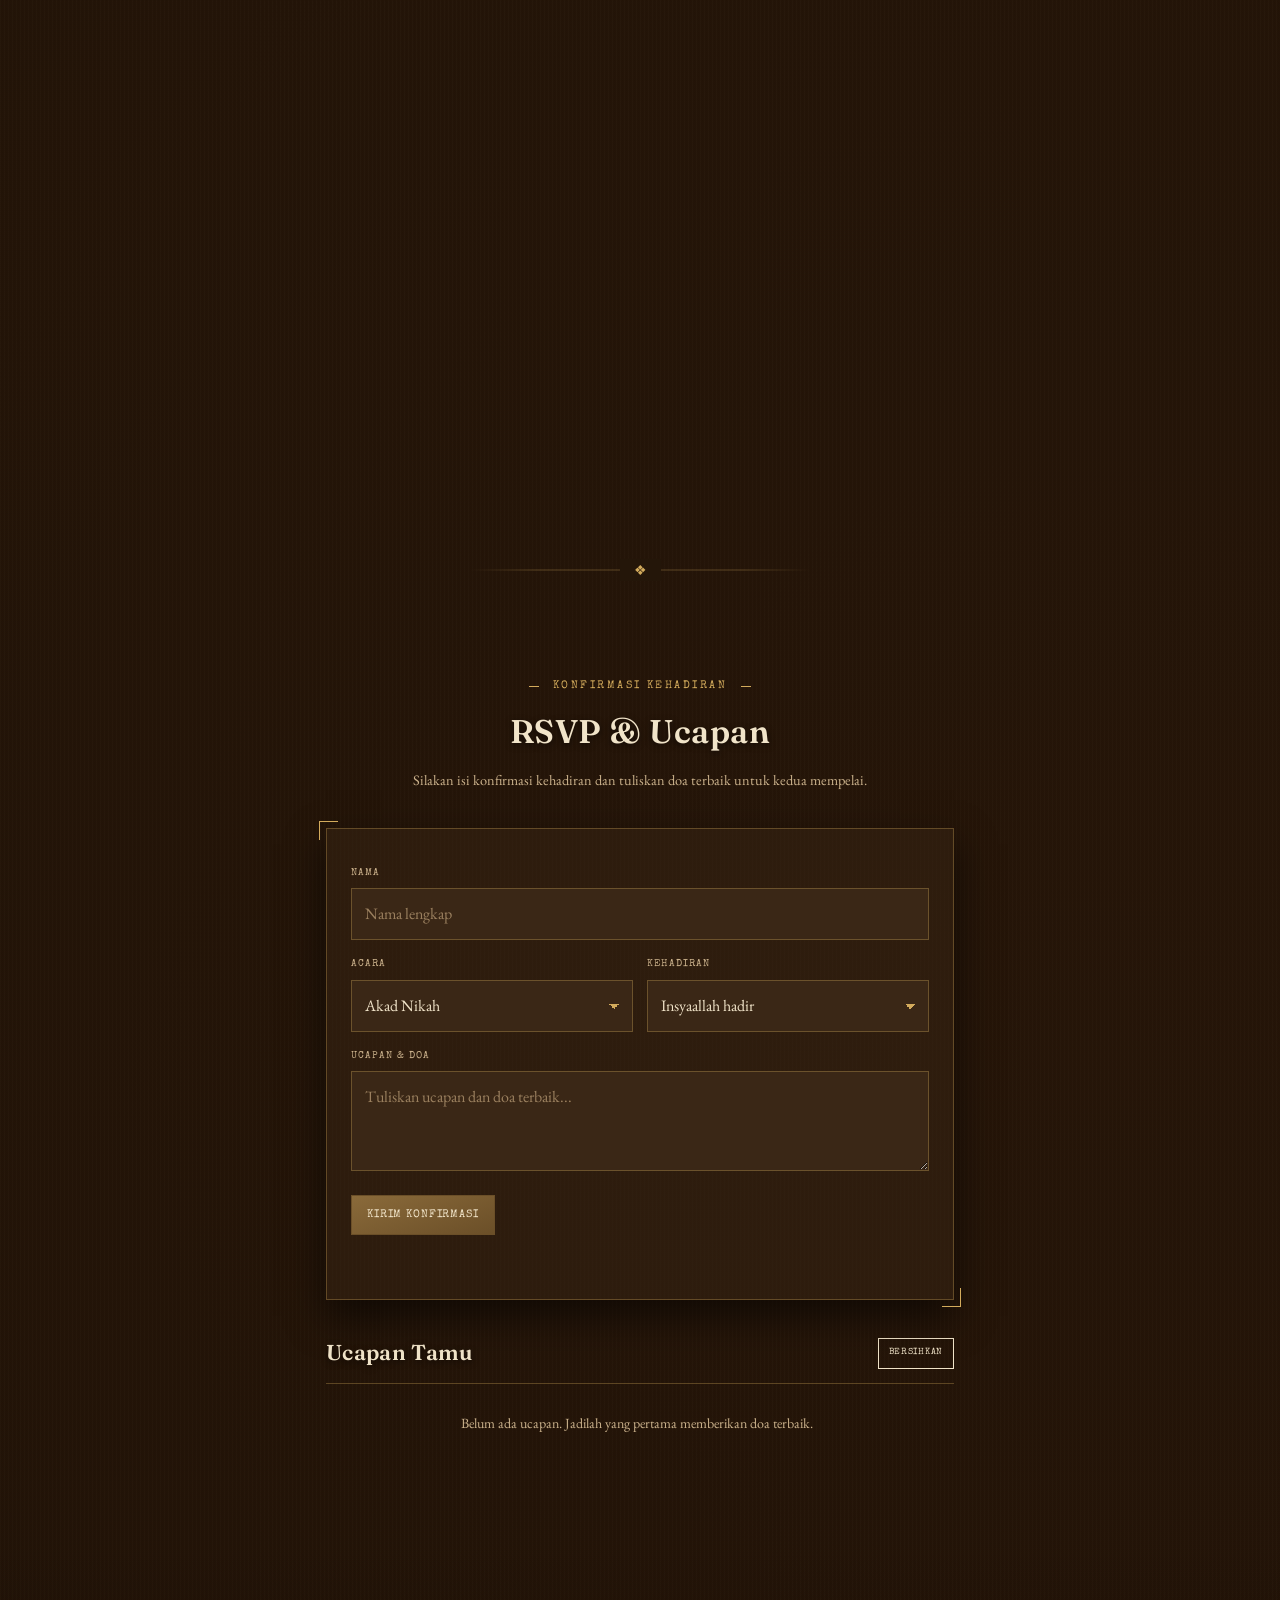
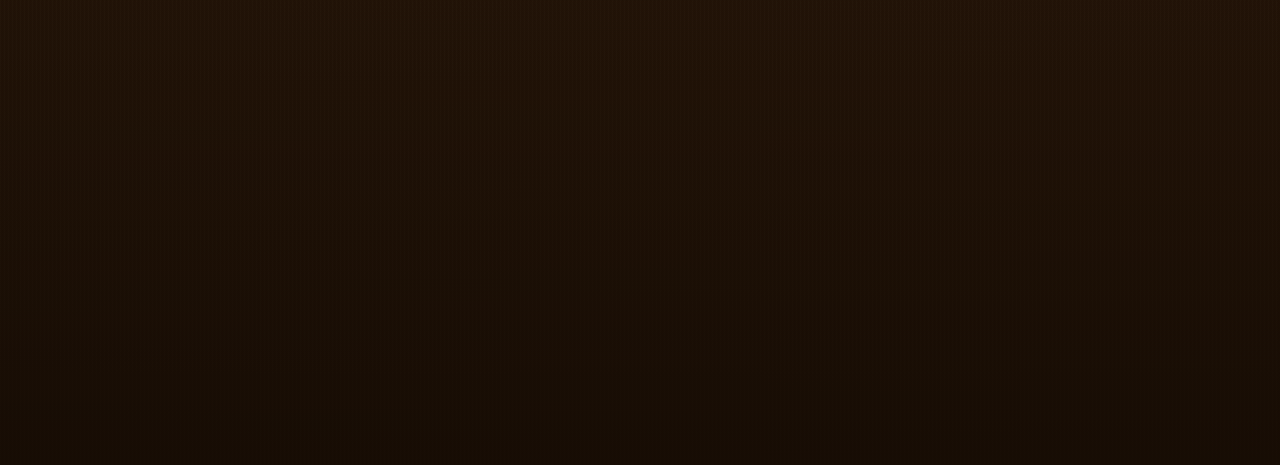
==== commit 6955a3bf: "tambahan pemilik" ====
--- a/index.html
+++ b/index.html
@@ -154,6 +154,96 @@
   </div>
 </section>
 
+<section id="story">
+  <div class="container reveal">
+
+    <div class="section-head">
+      <div class="eyebrow ribbon">Our Journey</div>
+      <h2>Our Love Story</h2>
+      <p>
+        Perjalanan singkat yang membawa kami hingga menuju hari
+        bahagia ini.
+      </p>
+    </div>
+
+    <div class="story-timeline">
+
+      <div class="story-item">
+        <div class="story-number">01</div>
+
+        <div class="story-content">
+          <h3>Pertemuan</h3>
+
+          <p>
+            Awal pertemuan kami terjadi pada bulan
+            <strong>Desember 2021</strong> melalui rekomendasi
+            pertemanan di Instagram. Berawal dari saling mengikuti,
+            kemudian berlanjut menjadi komunikasi yang semakin
+            intens setiap harinya.
+          </p>
+        </div>
+      </div>
+
+      <div class="story-item">
+        <div class="story-number">02</div>
+
+        <div class="story-content">
+          <h3>Menjalin Hubungan</h3>
+
+          <p>
+            Setelah kurang lebih
+            <strong>dua bulan saling mengenal</strong>,
+            kami memutuskan untuk menjalin hubungan pada
+            <strong>tahun 2022</strong>.
+            Sejak saat itu kami belajar untuk tumbuh bersama,
+            saling mendukung, serta melewati berbagai suka dan duka.
+          </p>
+        </div>
+      </div>
+
+      <div class="story-item">
+        <div class="story-number">03</div>
+
+        <div class="story-content">
+          <h3>Restu Orang Tua</h3>
+
+          <p>
+            Pada
+            <strong>Desember 2025</strong>,
+            kami memutuskan untuk mempertemukan kedua orang tua
+            sebagai langkah awal membawa hubungan ini menuju
+            jenjang yang lebih serius.
+          </p>
+        </div>
+      </div>
+
+      <div class="story-item">
+        <div class="story-number">04</div>
+
+        <div class="story-content">
+          <h3>Lamaran</h3>
+
+          <p>
+            Tepat pada
+            <strong>07 Juni 2026</strong>,
+            kami melangsungkan acara lamaran yang disaksikan oleh
+            seluruh keluarga besar. Dengan penuh rasa syukur,
+            kami memutuskan untuk melangsungkan akad dan resepsi
+            pernikahan pada
+            <strong>08 Agustus 2026</strong>.
+
+            Mohon doa restu agar rumah tangga kami senantiasa
+            diberkahi, diberikan kebahagiaan, dan selalu berada
+            dalam lindungan Allah SWT.
+          </p>
+        </div>
+      </div>
+
+    </div>
+
+  </div>
+</section>
+
     <div class="ornament-divider" aria-hidden="true"></div>
 
     <section id="events">
--- a/style.css
+++ b/style.css
@@ -2133,4 +2133,177 @@
   .person h3.groom-name {
     font-size: 0.88rem;
   }
+}
+
+/* ===========================
+   OUR LOVE STORY
+=========================== */
+
+#story{
+    position:relative;
+    overflow:hidden;
+}
+
+.story-timeline{
+    position:relative;
+    max-width:900px;
+    margin:60px auto 0;
+}
+
+.story-timeline::before{
+    content:"";
+    position:absolute;
+    left:34px;
+    top:0;
+    bottom:0;
+
+    width:2px;
+
+    background:linear-gradient(
+        to bottom,
+        rgba(212,171,93,.2),
+        rgba(212,171,93,.8),
+        rgba(212,171,93,.2)
+    );
+}
+
+.story-item{
+    position:relative;
+
+    display:flex;
+    gap:28px;
+
+    margin-bottom:55px;
+}
+
+.story-number{
+
+    width:70px;
+    height:70px;
+
+    flex-shrink:0;
+
+    border-radius:50%;
+
+    background:linear-gradient(
+        145deg,
+        #6d4d22,
+        #2b1807
+    );
+
+    border:2px solid var(--mustard);
+
+    color:var(--mustard);
+
+    display:flex;
+    align-items:center;
+    justify-content:center;
+
+    font-family:'Fraunces',serif;
+    font-size:1.2rem;
+    font-weight:700;
+
+    box-shadow:0 10px 25px rgba(0,0,0,.35);
+}
+
+.story-content{
+
+    flex:1;
+
+    background:rgba(255,255,255,.03);
+
+    border:1px solid rgba(212,171,93,.15);
+
+    border-radius:20px;
+
+    padding:25px;
+
+    backdrop-filter:blur(10px);
+}
+
+.story-content h3{
+
+    margin-bottom:12px;
+
+    color:var(--mustard);
+
+    font-family:'Fraunces',serif;
+    font-size:1.45rem;
+}
+
+.story-content p{
+
+    color:var(--ink-soft);
+
+    line-height:1.9;
+    text-align:justify;
+}
+
+.story-content strong{
+    color:var(--mustard);
+}
+
+@media(max-width:768px){
+
+.story-timeline::before{
+    left:28px;
+}
+
+.story-item{
+    gap:18px;
+}
+
+.story-number{
+
+    width:56px;
+    height:56px;
+
+    font-size:1rem;
+}
+
+.story-content{
+    padding:20px;
+}
+
+.story-content h3{
+    font-size:1.2rem;
+}
+
+.story-content p{
+    font-size:.94rem;
+}
+
+}
+
+@media(max-width:576px){
+
+.story-item{
+    gap:14px;
+    margin-bottom:40px;
+}
+
+.story-number{
+
+    width:50px;
+    height:50px;
+}
+
+.story-timeline::before{
+    left:24px;
+}
+
+.story-content{
+
+    padding:18px;
+}
+
+.story-content h3{
+    font-size:1.1rem;
+}
+
+.story-content p{
+    font-size:.9rem;
+    line-height:1.8;
+}
+
 }
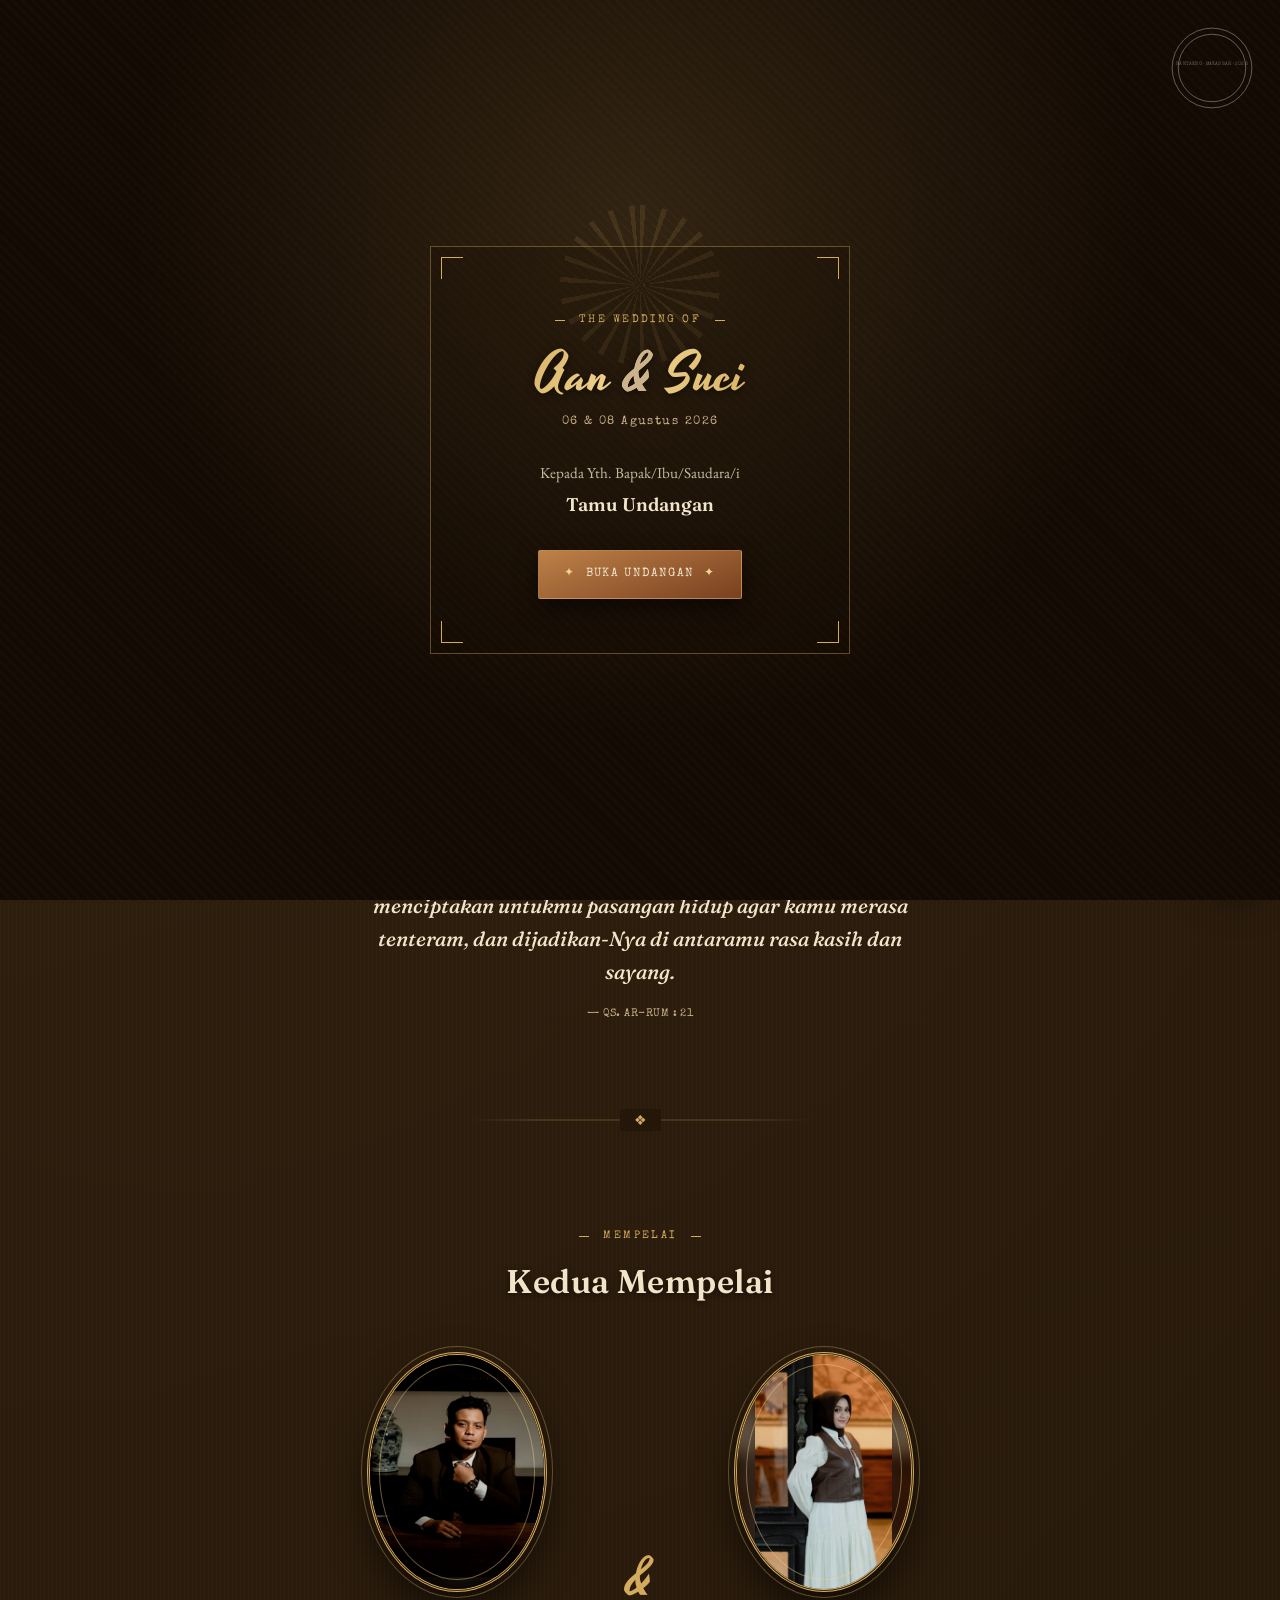
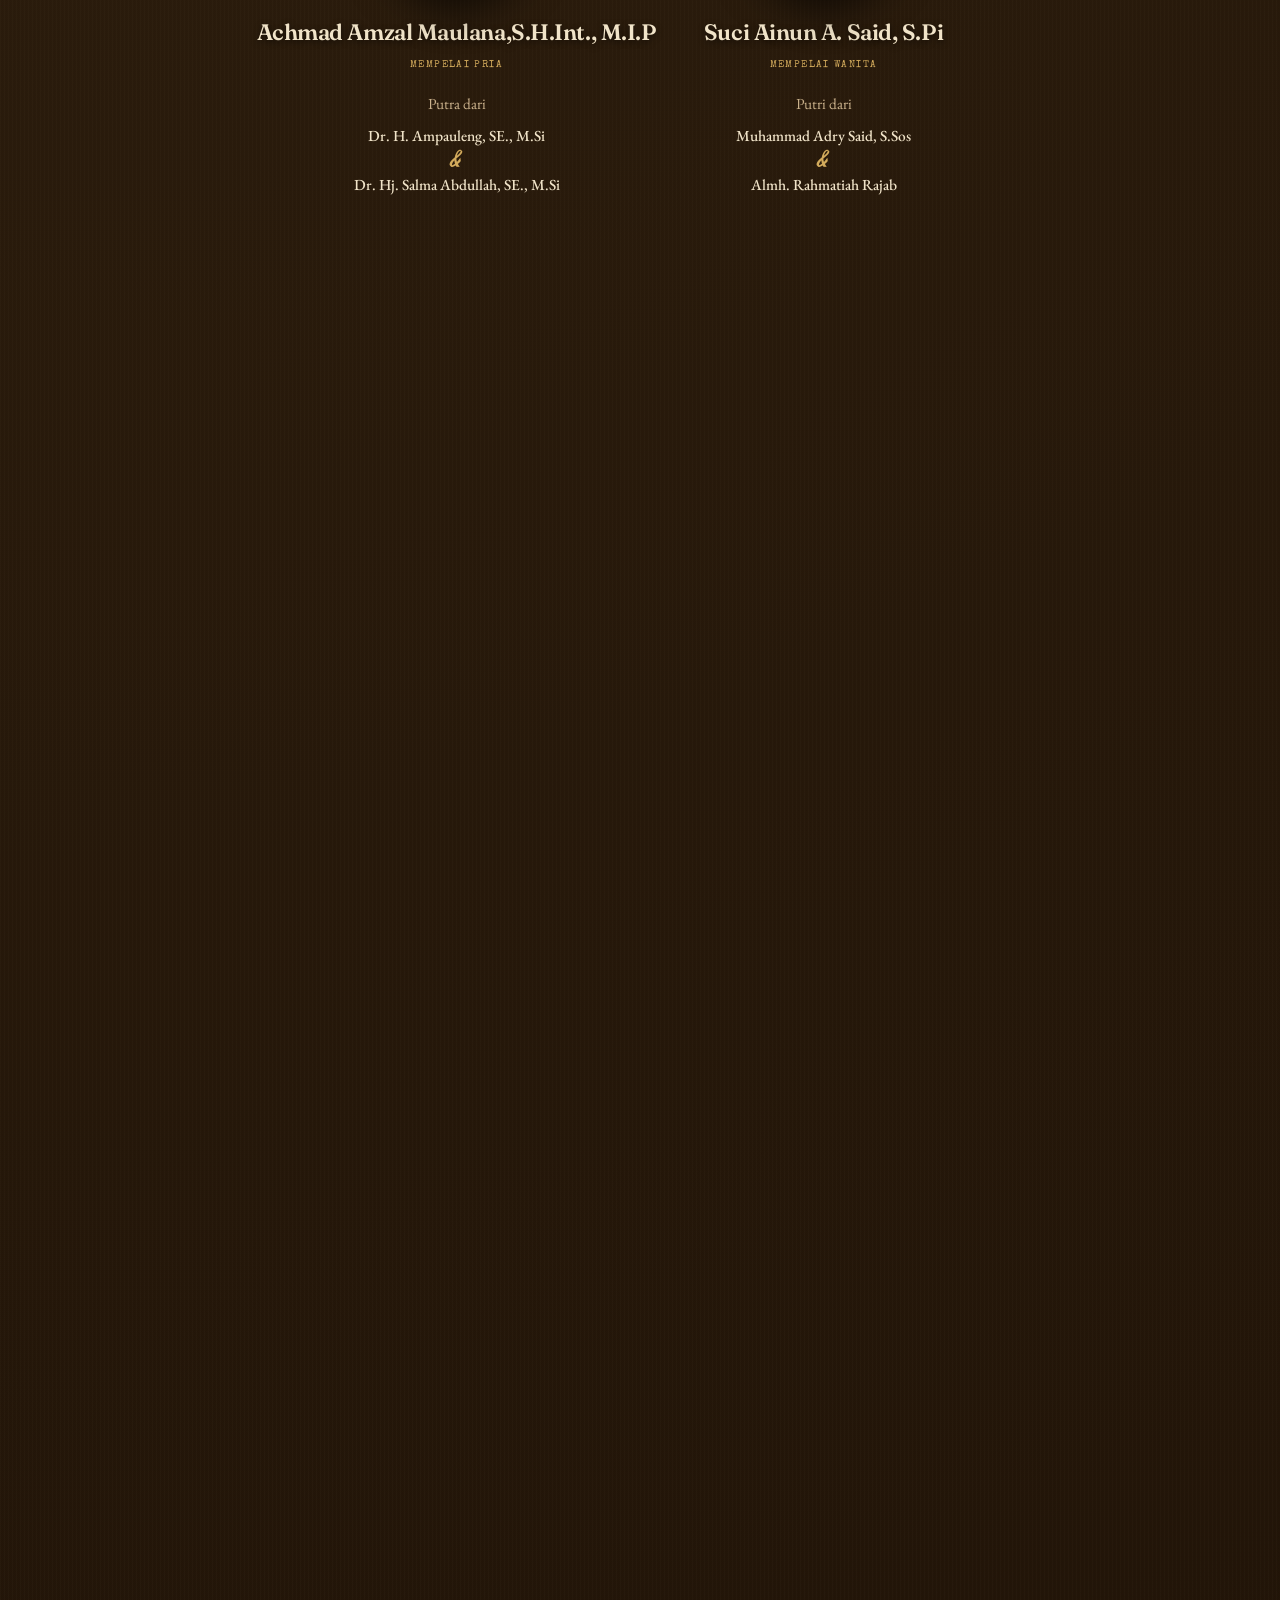
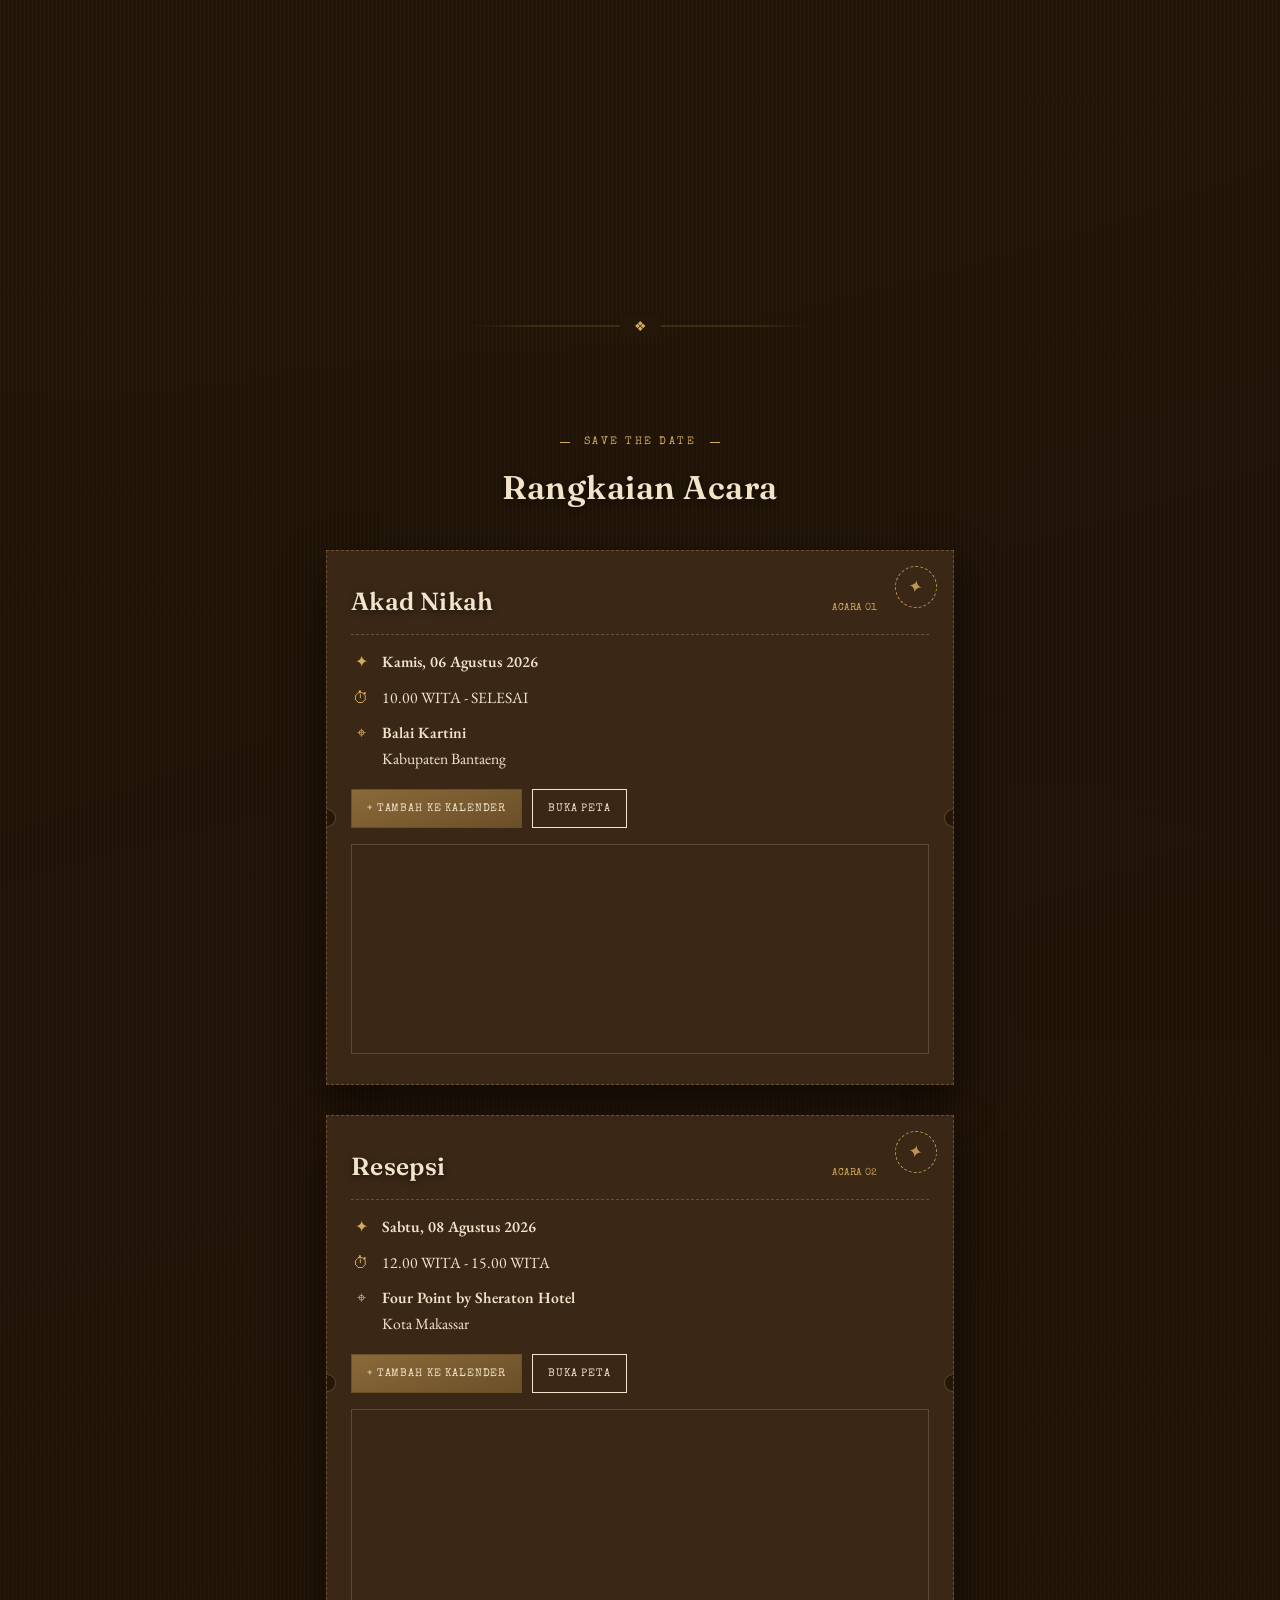
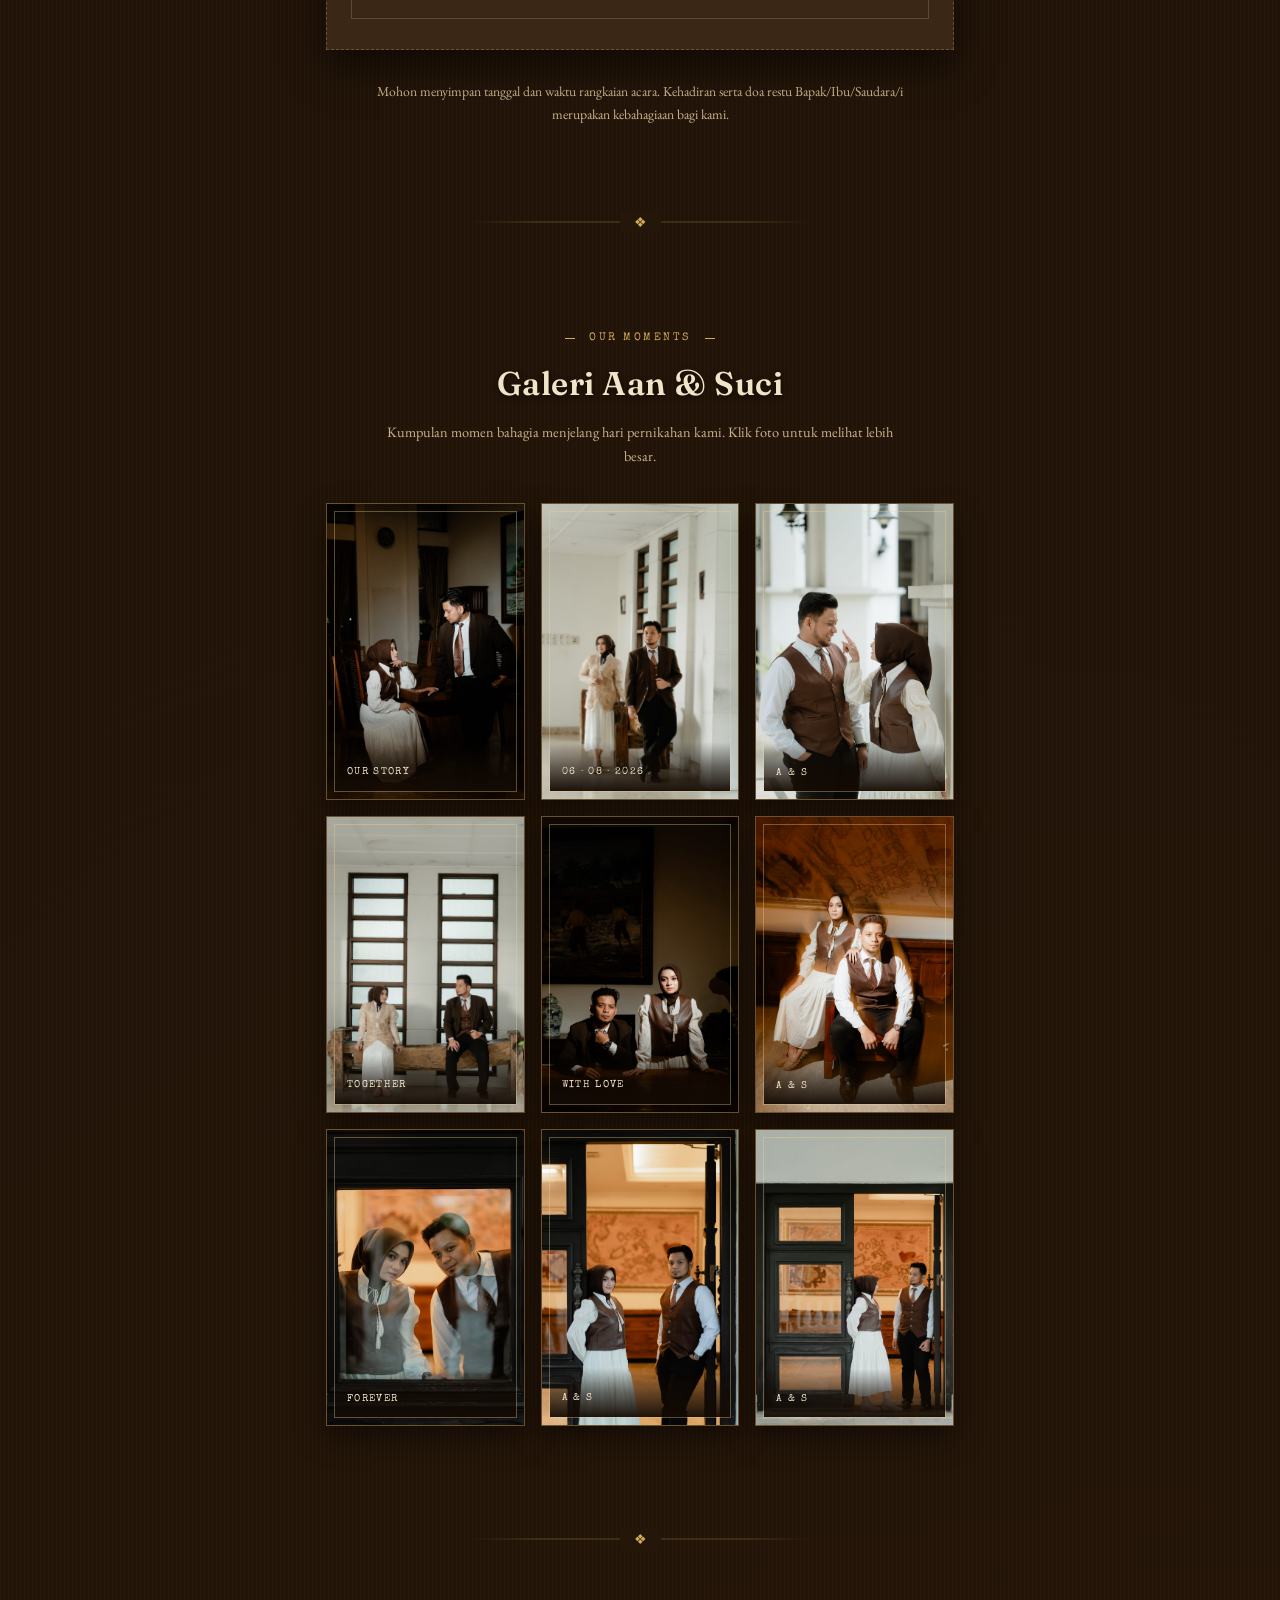
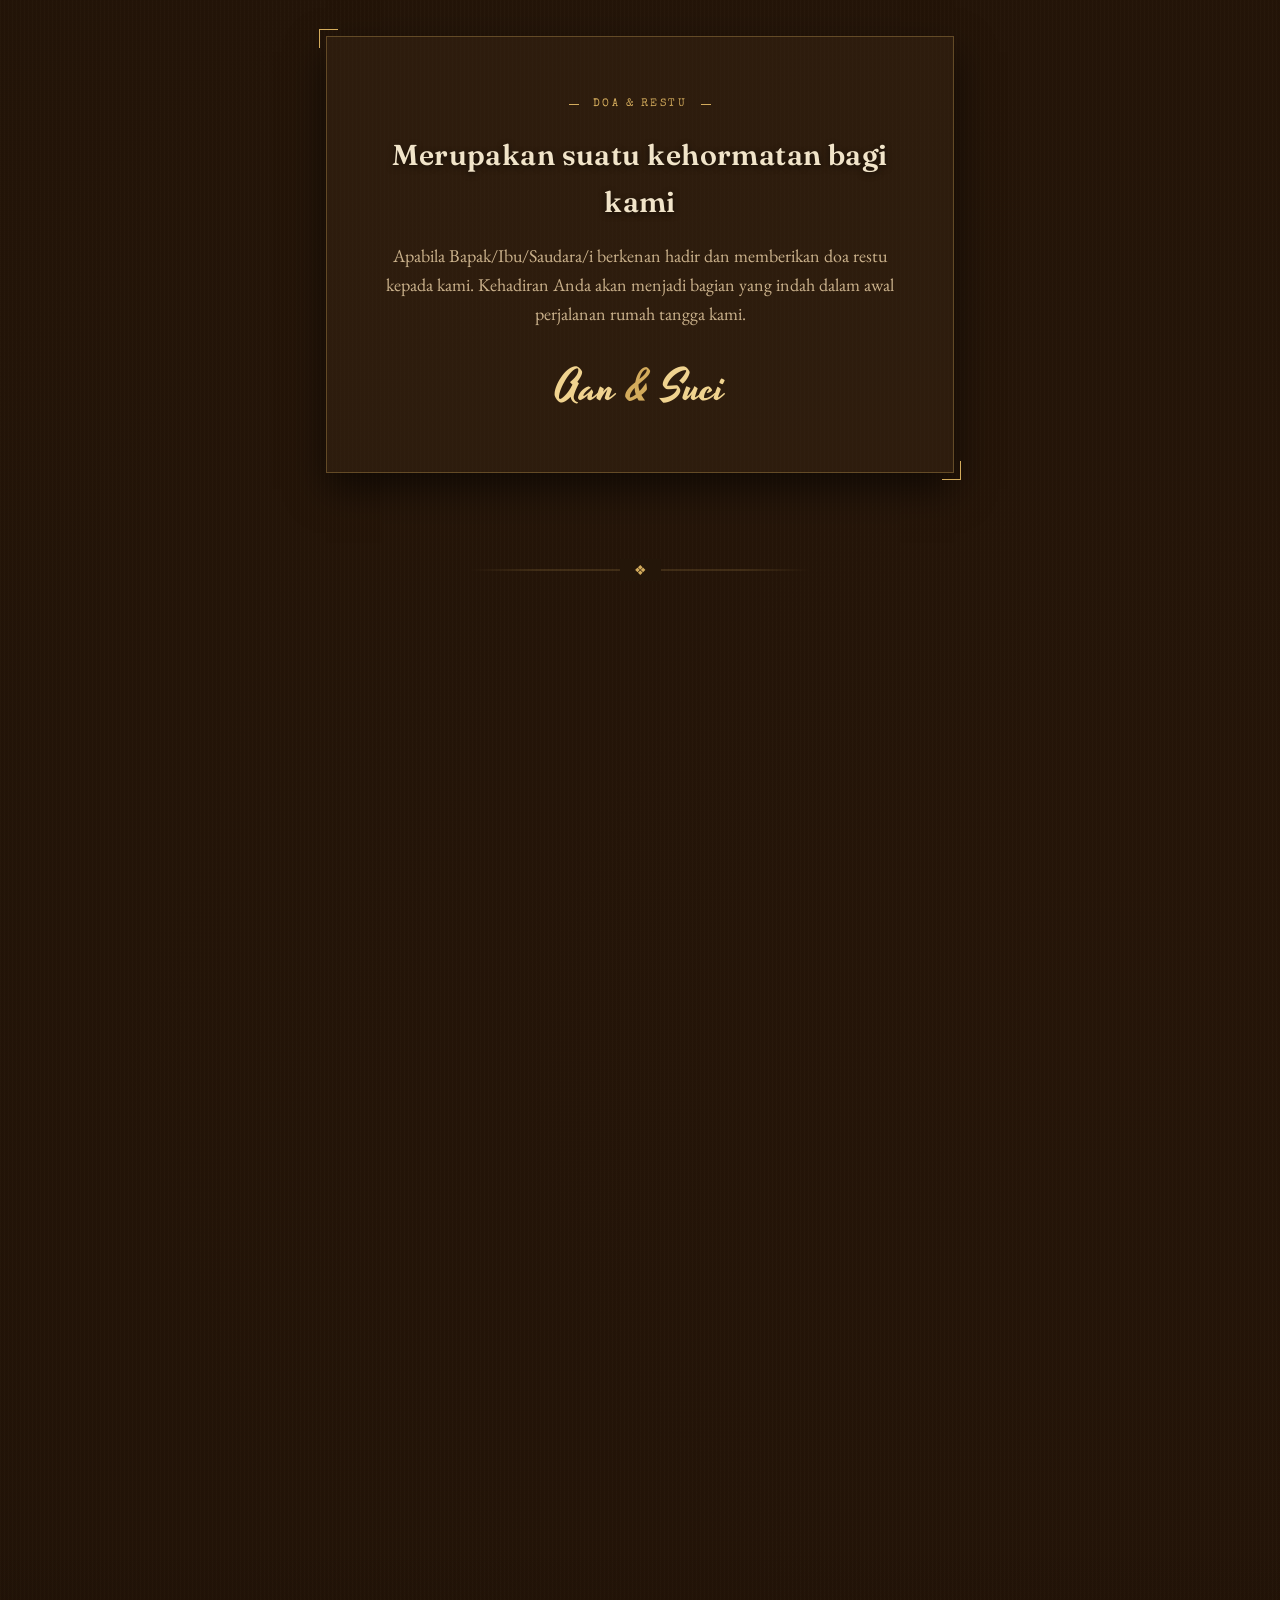
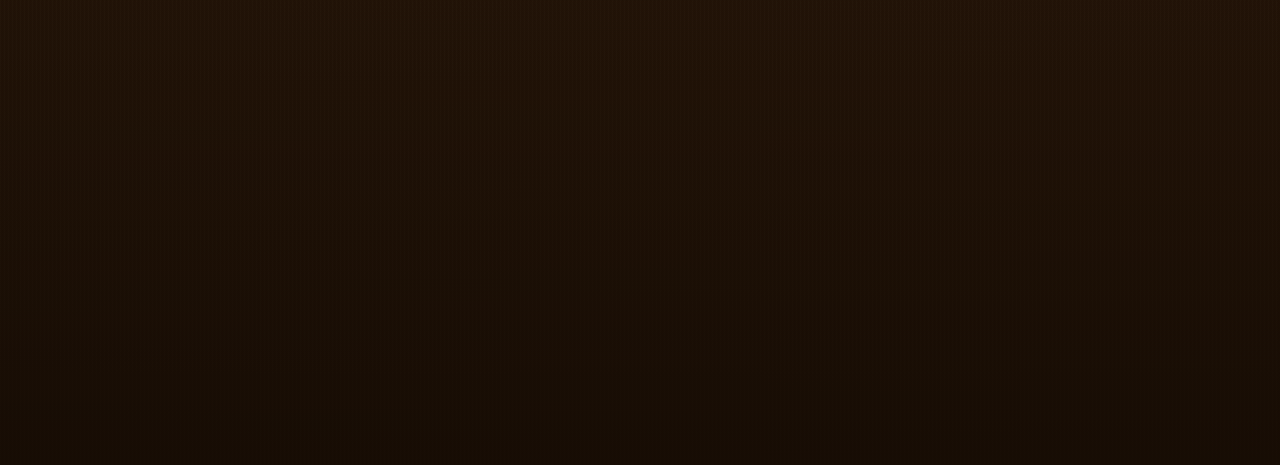
==== commit 1d694bf8: "revisi" ====
--- a/index.html
+++ b/index.html
@@ -228,7 +228,7 @@
             <strong>07 Juni 2026</strong>,
             kami melangsungkan acara lamaran yang disaksikan oleh
             seluruh keluarga besar. Dengan penuh rasa syukur,
-            kami memutuskan untuk melangsungkan akad dan resepsi
+            kami memutuskan untuk melangsungkan akad pada 06 Agustus 2026 dan resepsi
             pernikahan pada
             <strong>08 Agustus 2026</strong>.
 
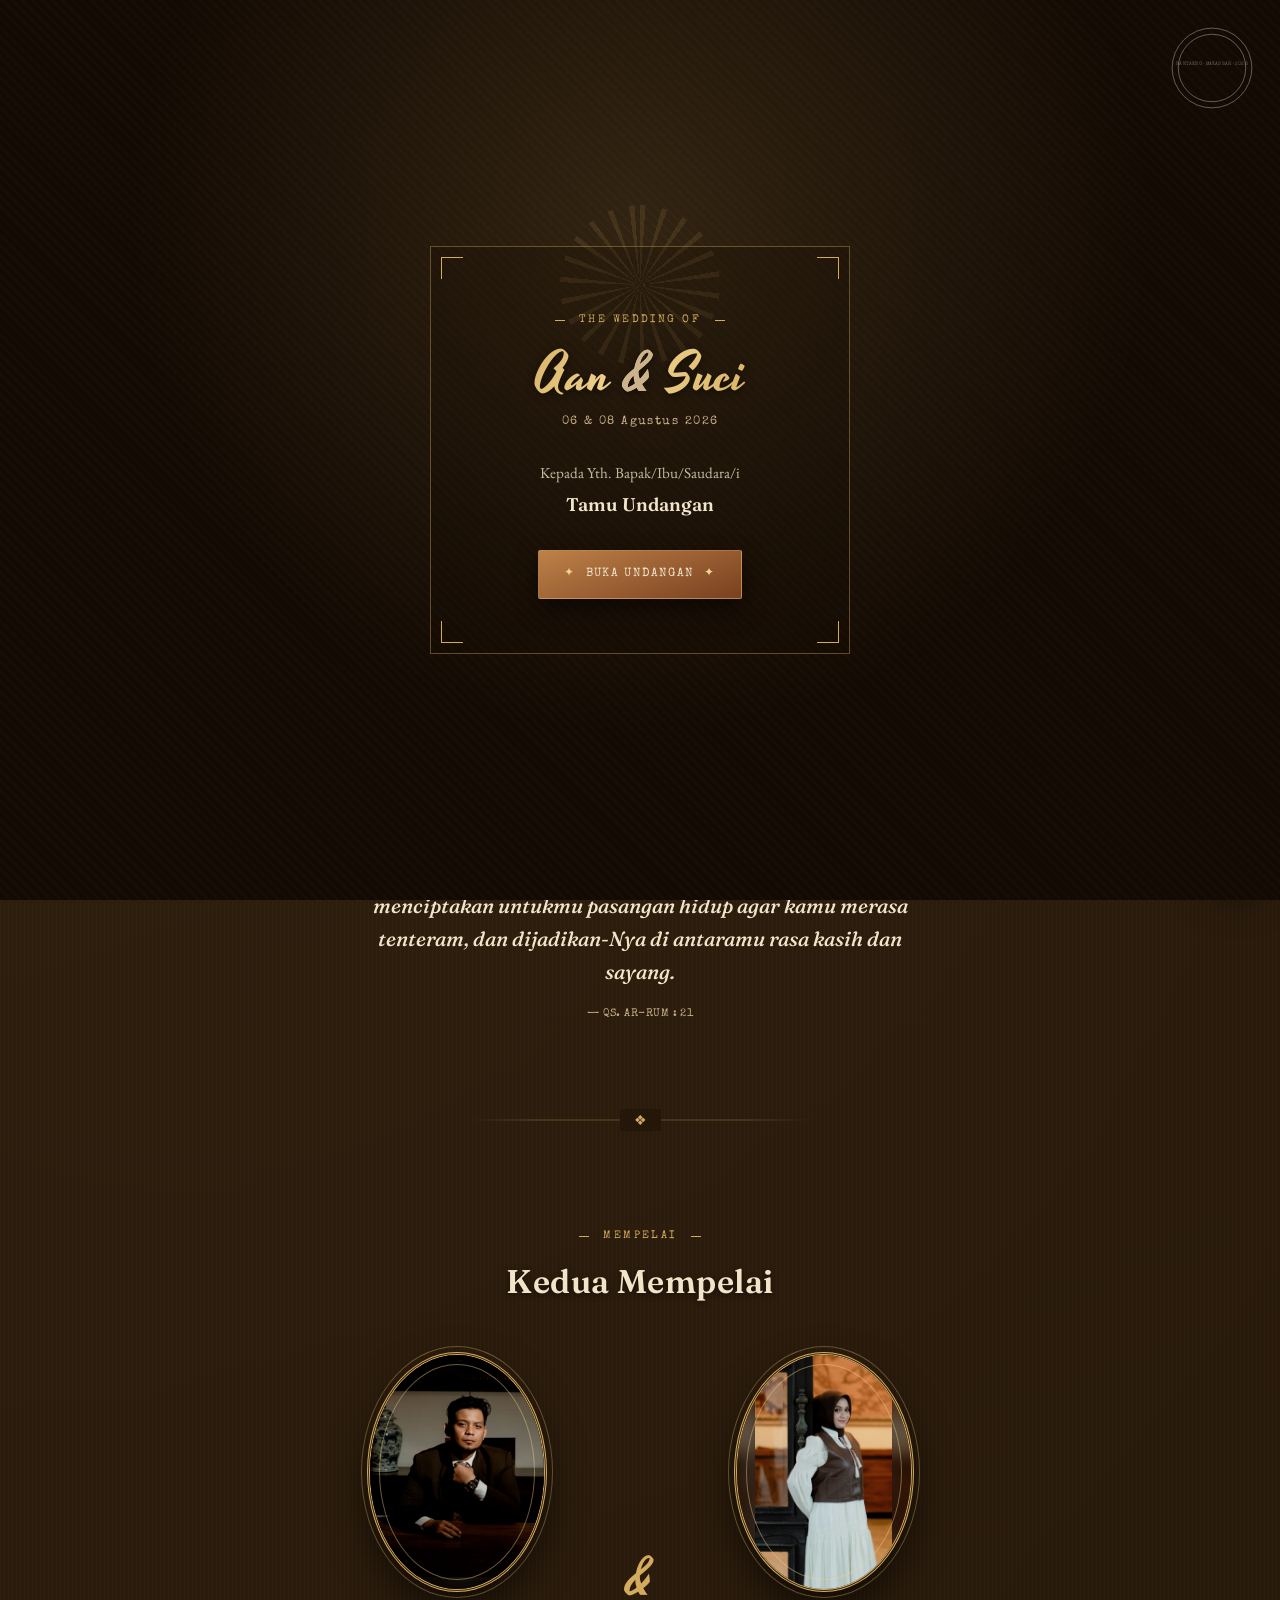
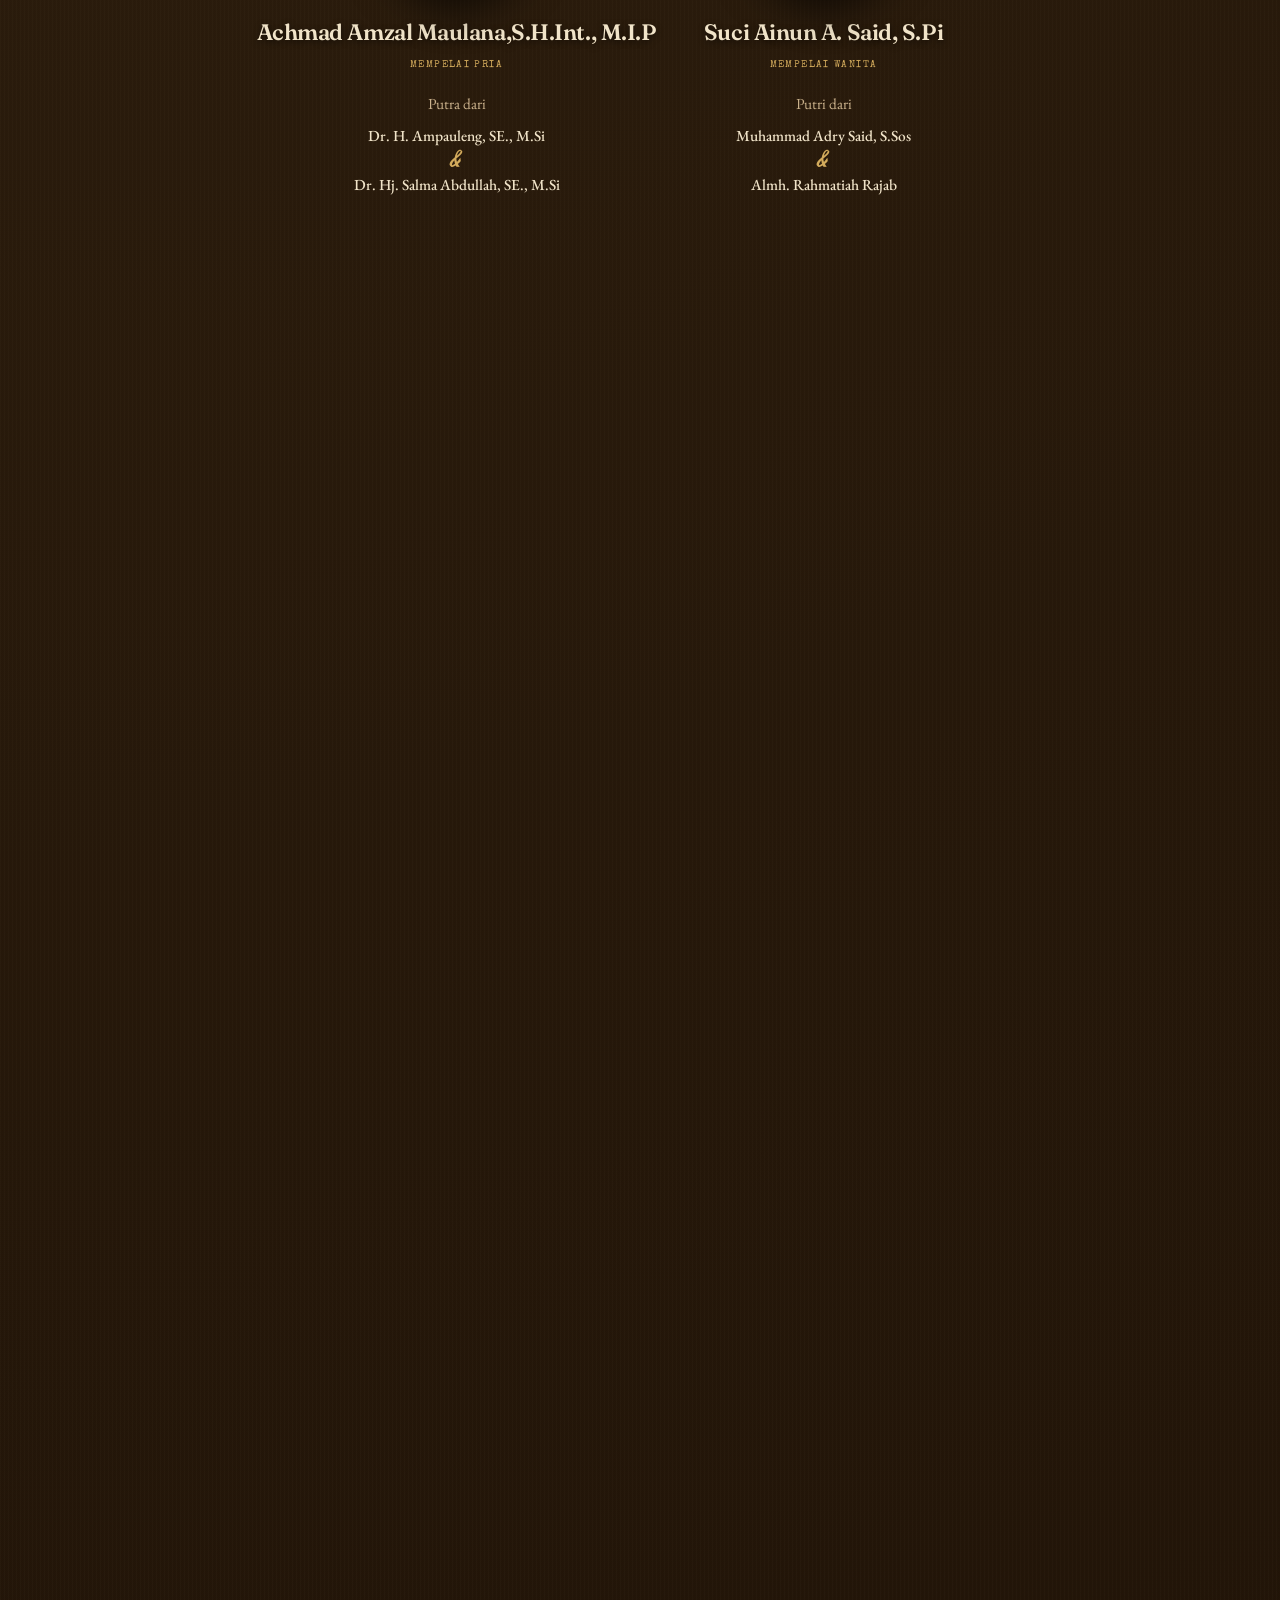
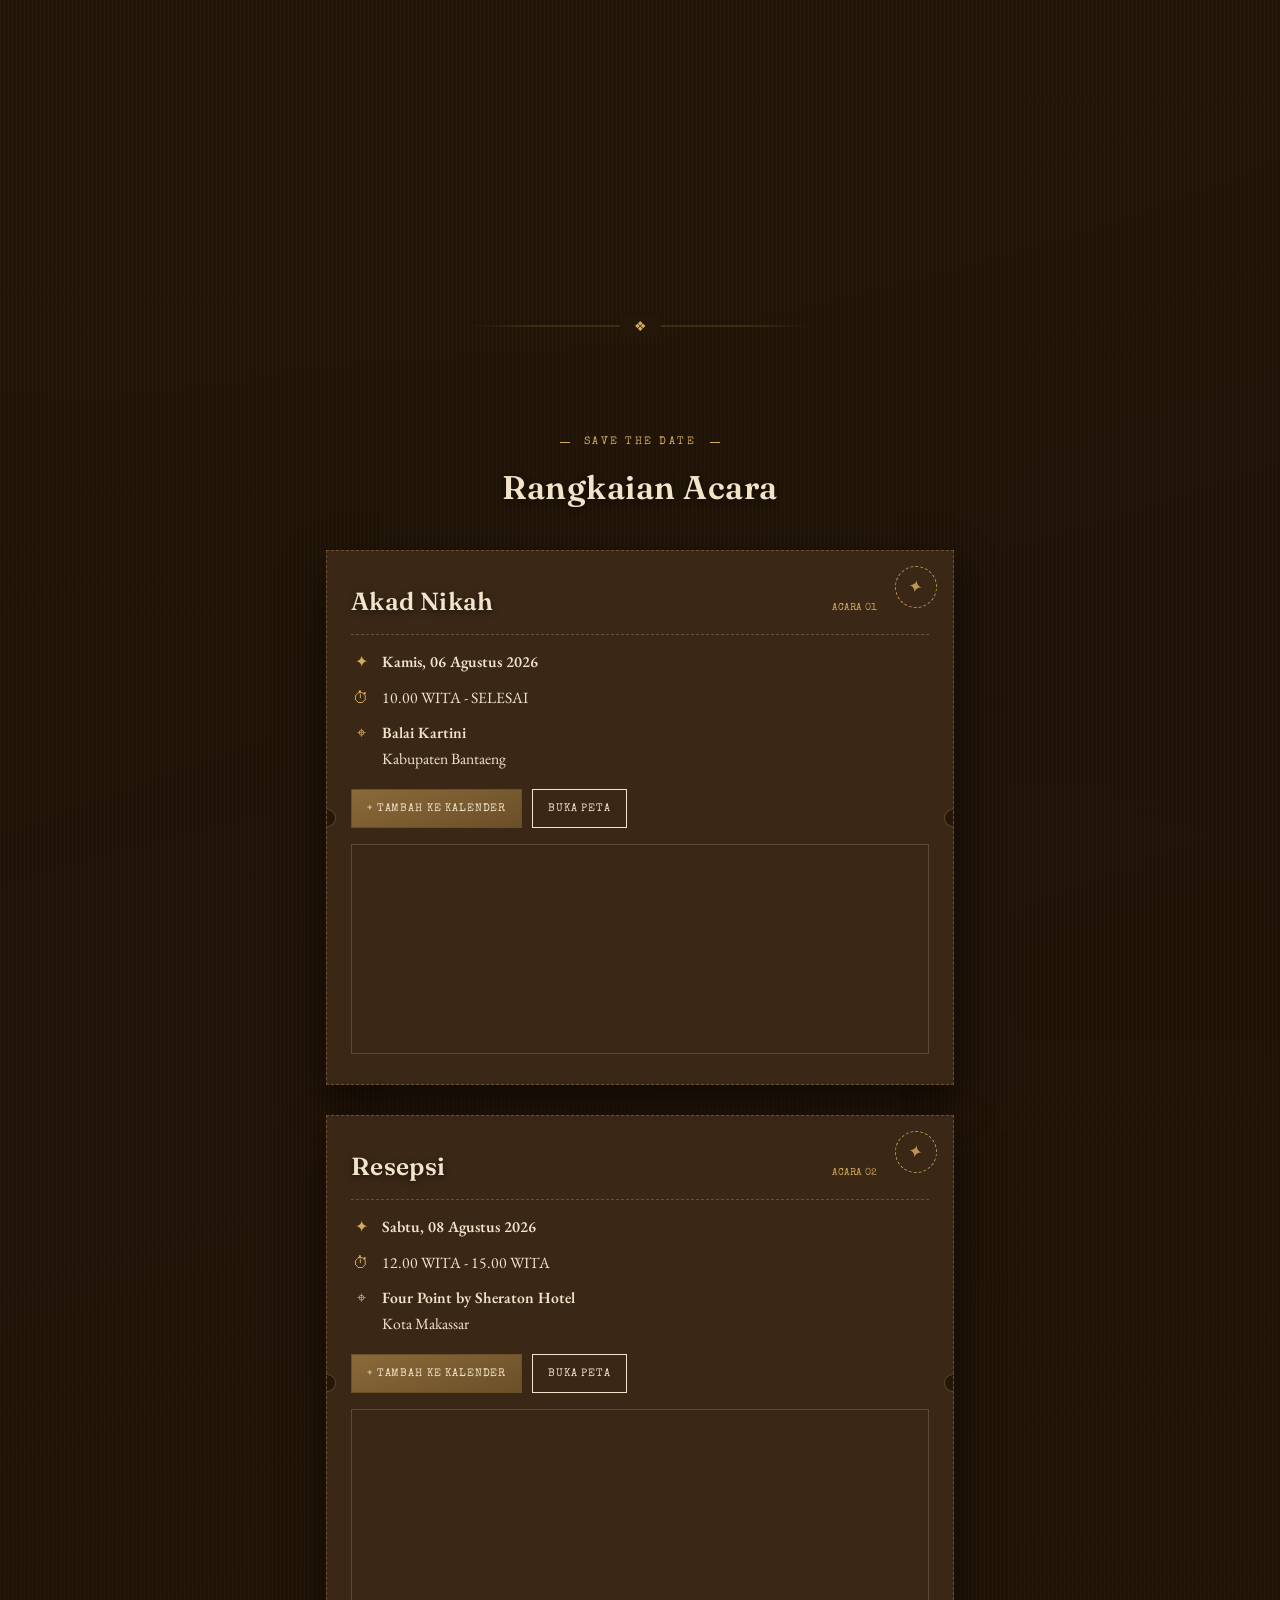
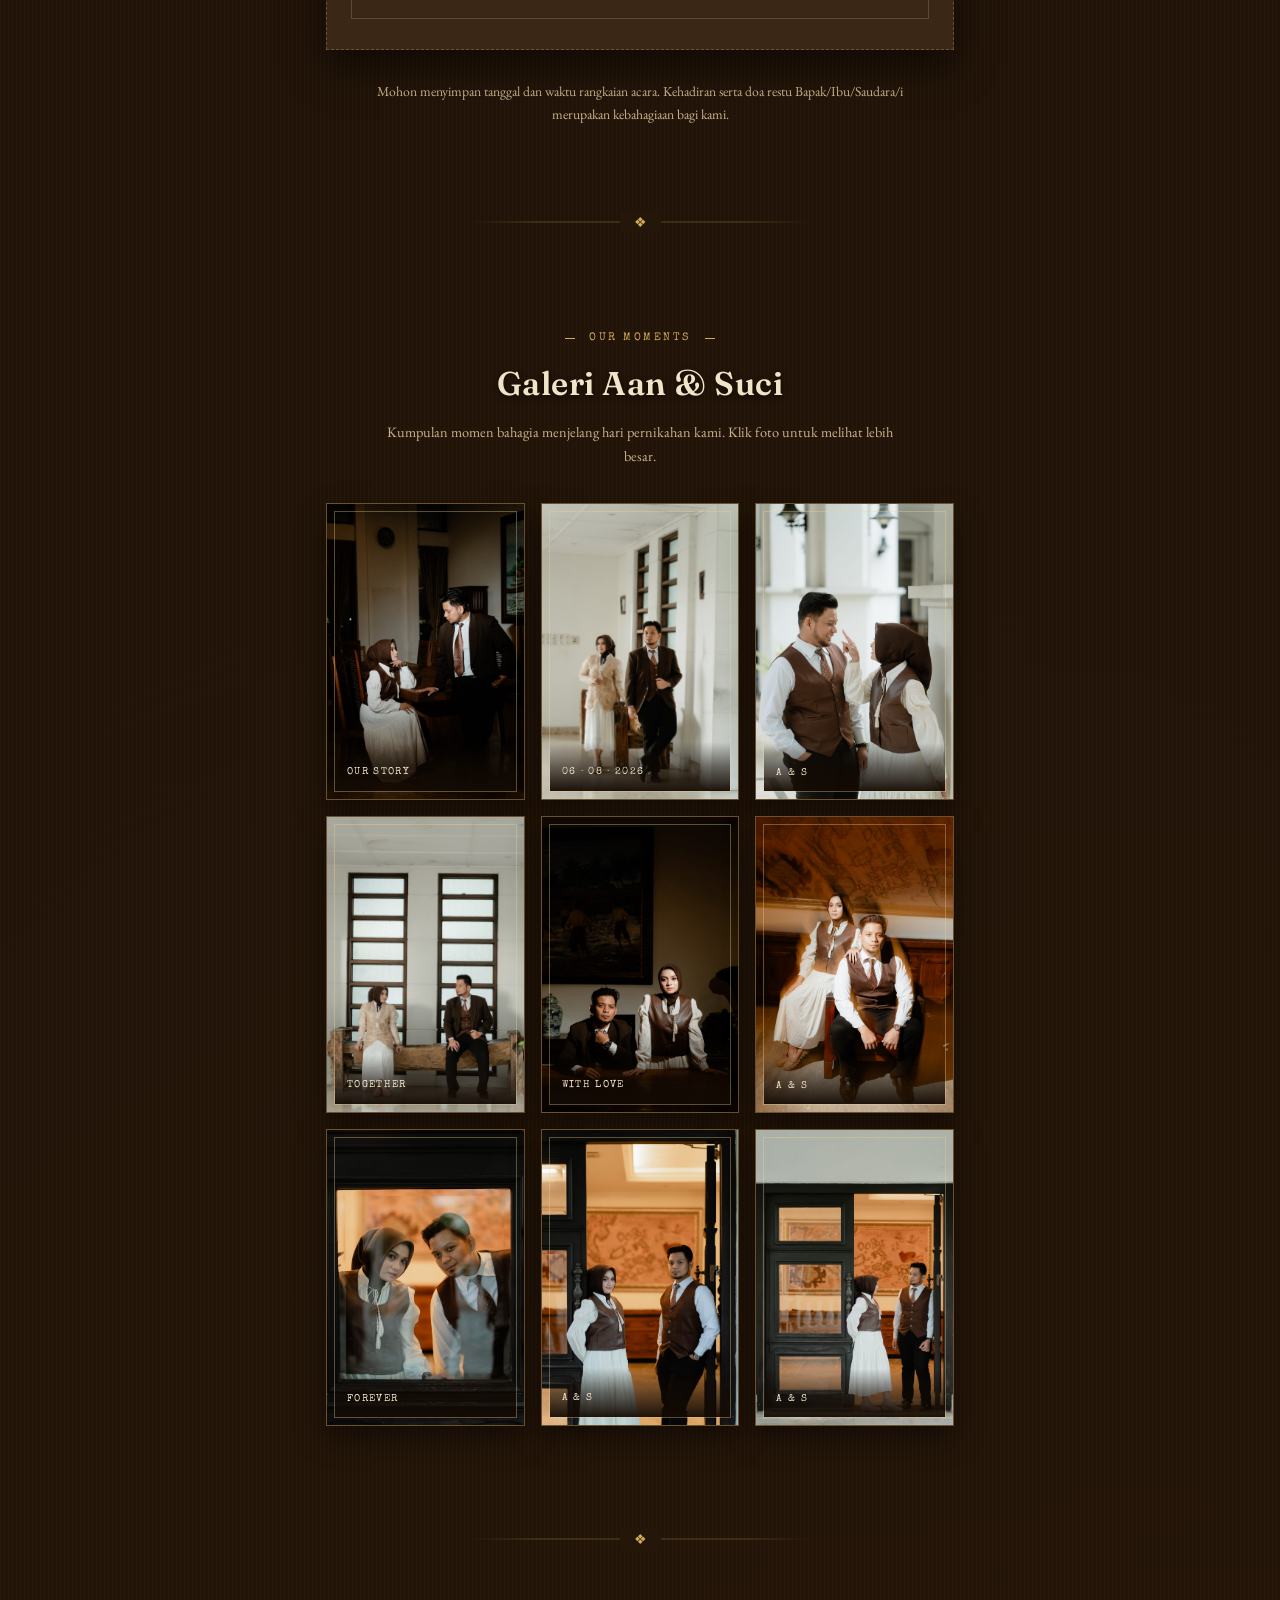
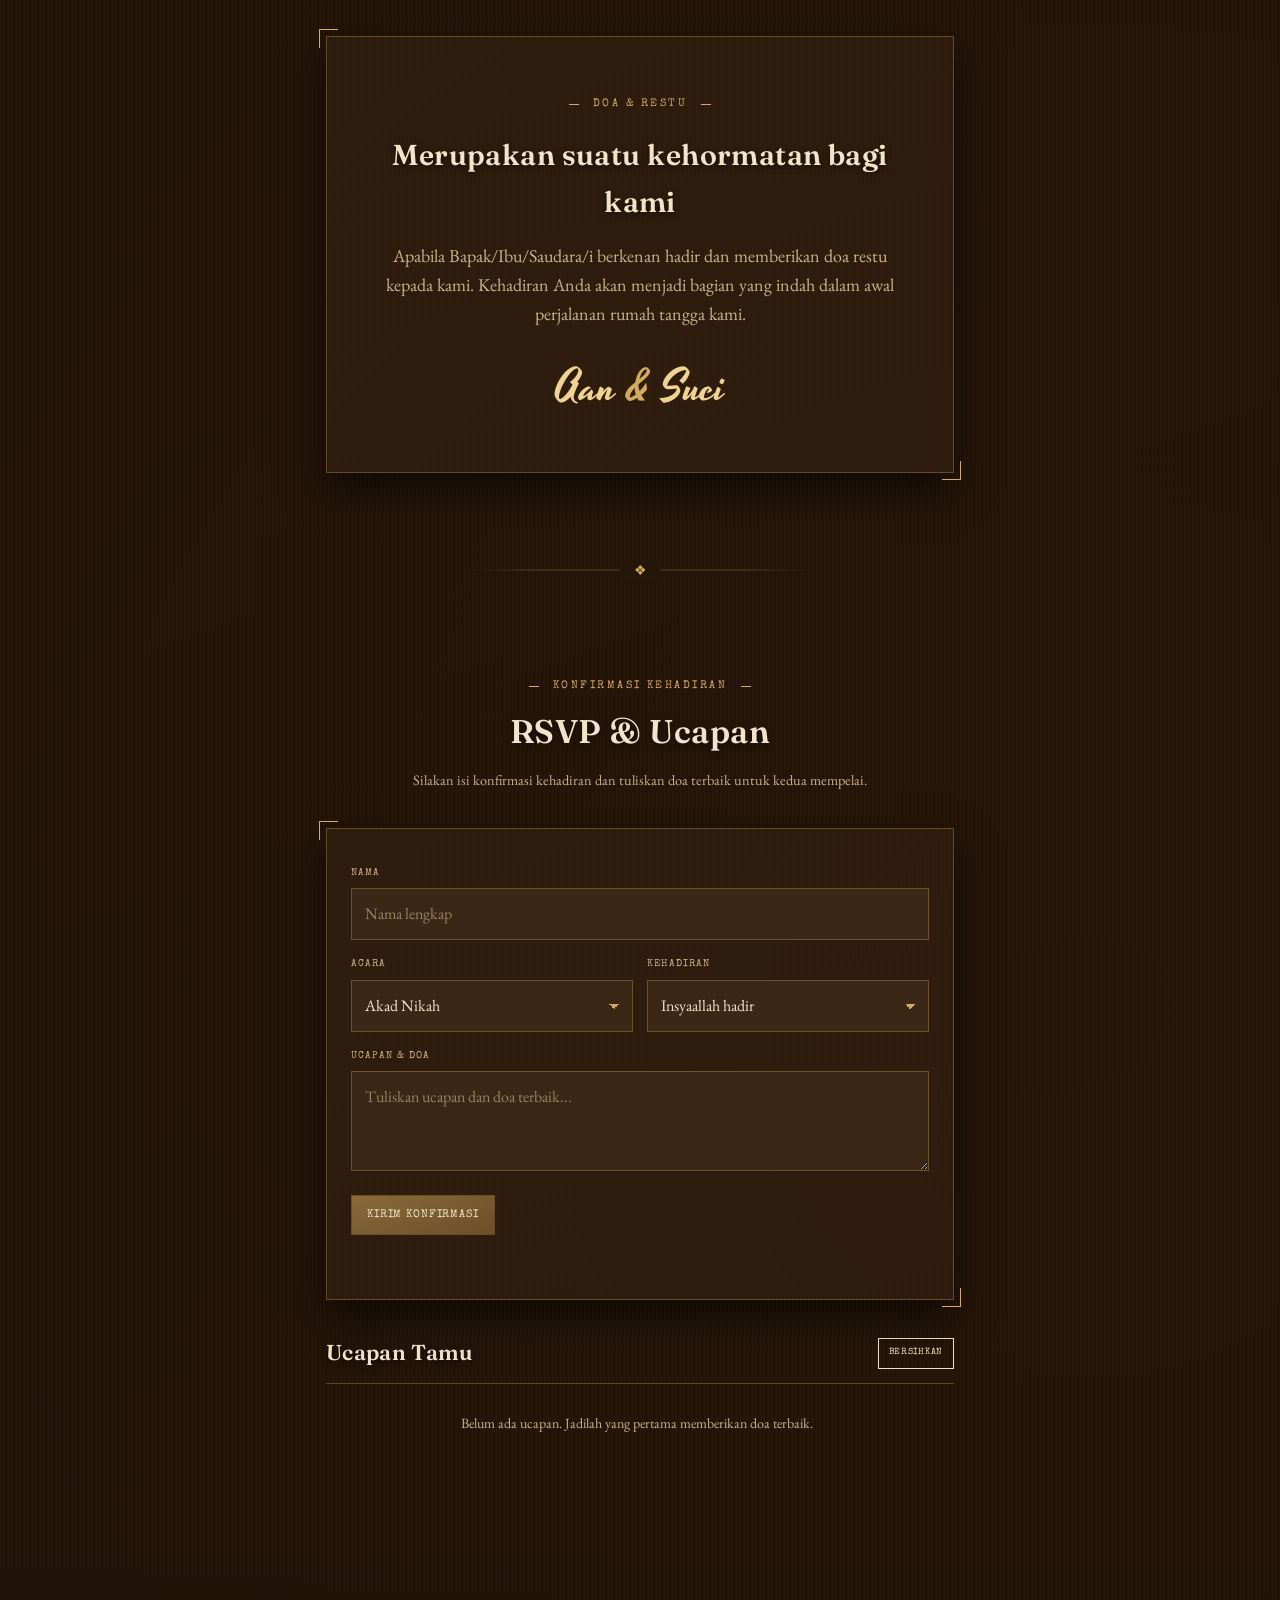
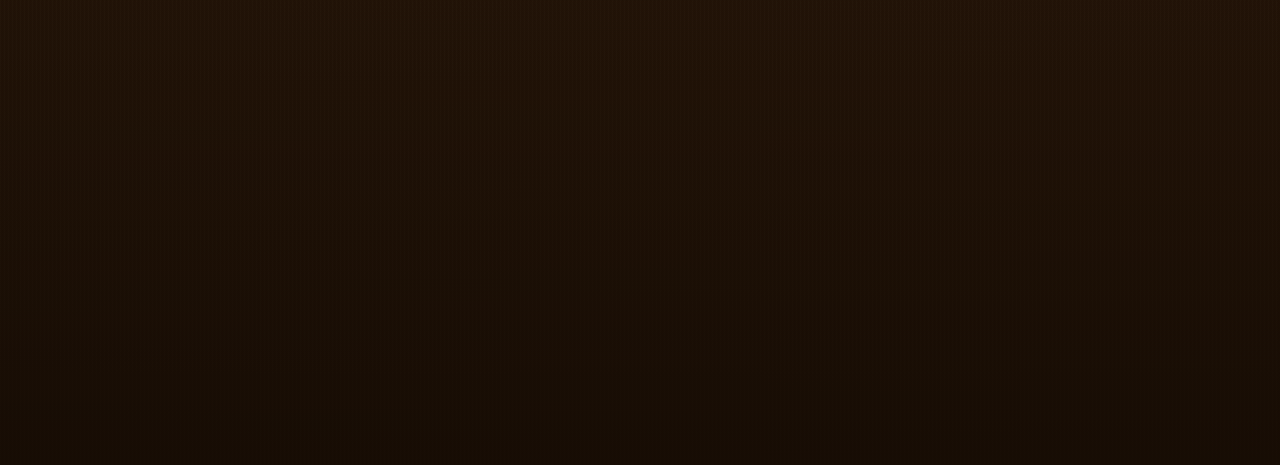
==== commit d999dc61: "revisi" ====
--- a/index.html
+++ b/index.html
@@ -228,7 +228,7 @@
             <strong>07 Juni 2026</strong>,
             kami melangsungkan acara lamaran yang disaksikan oleh
             seluruh keluarga besar. Dengan penuh rasa syukur,
-            kami memutuskan untuk melangsungkan akad pada 06 Agustus 2026 dan resepsi
+            kami memutuskan untuk melangsungkan akad pada <strong>06 Agustus 2026</strong> dan resepsi
             pernikahan pada
             <strong>08 Agustus 2026</strong>.
 
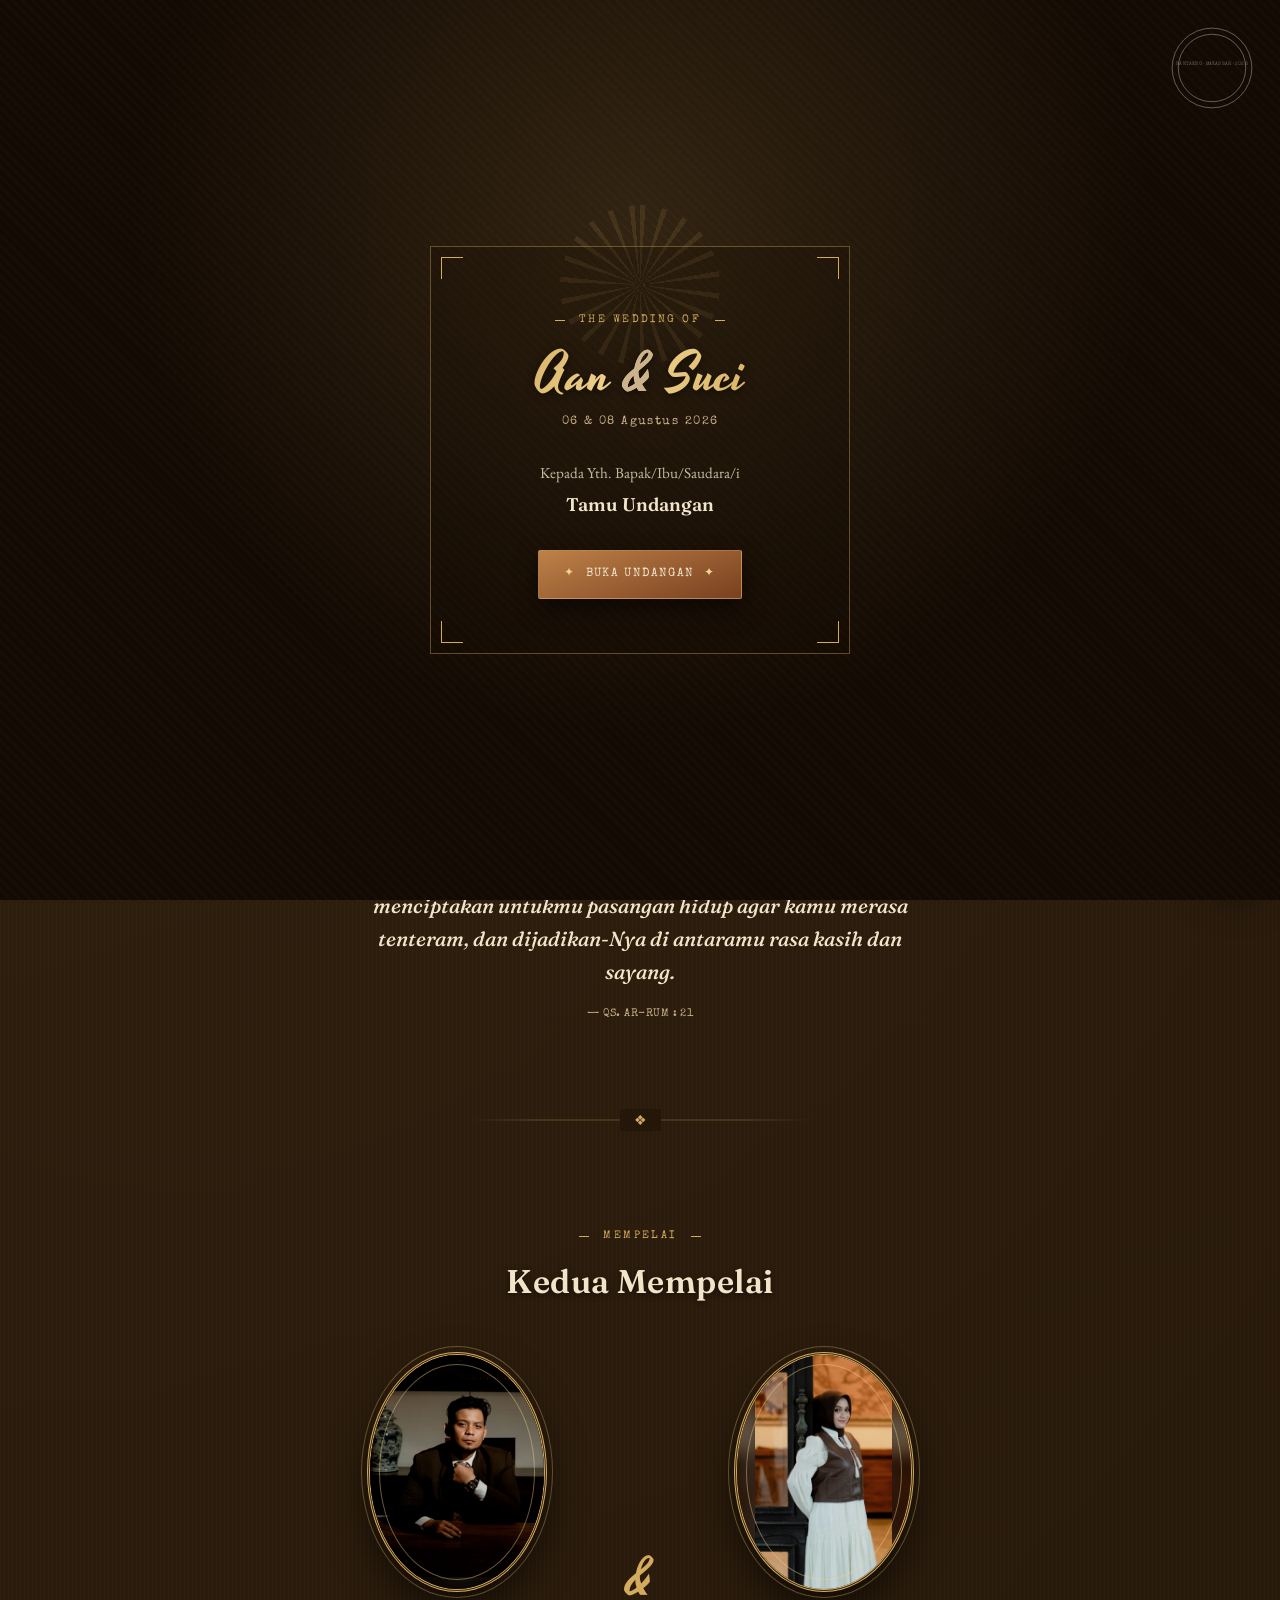
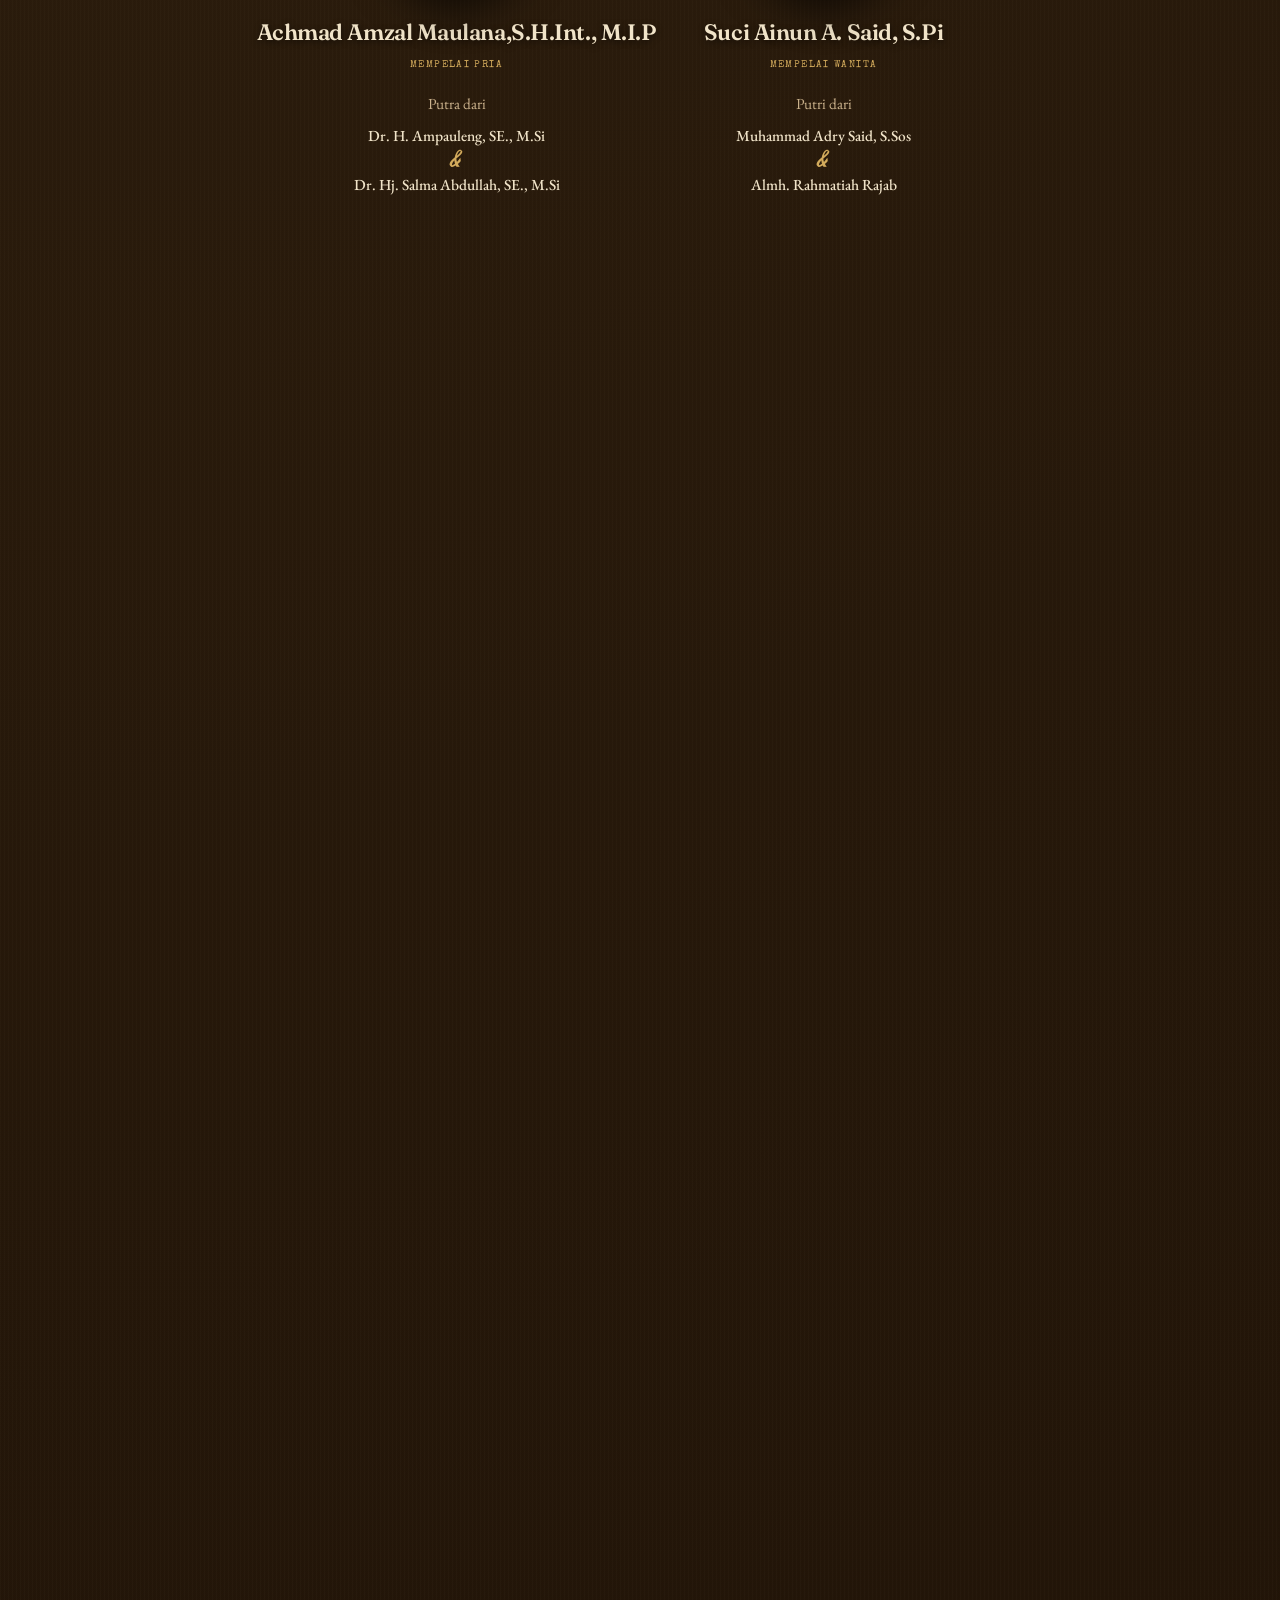
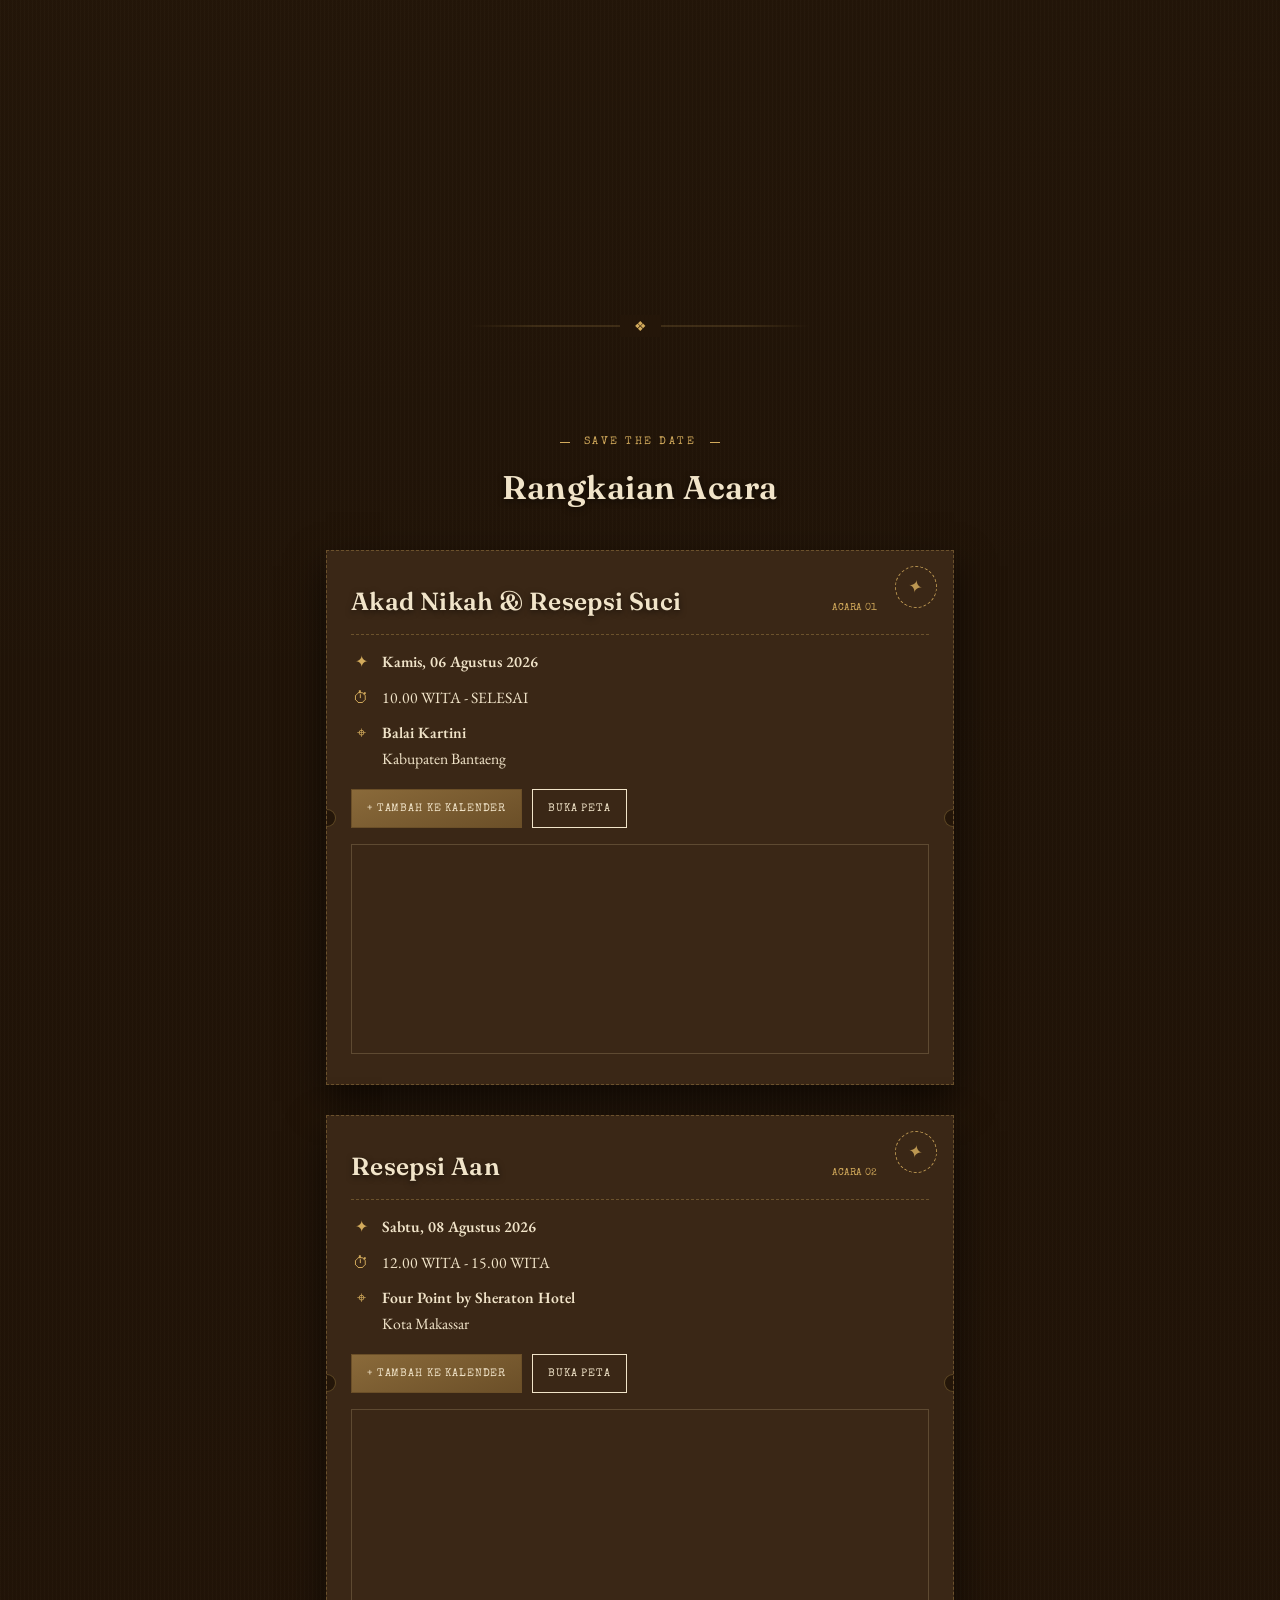
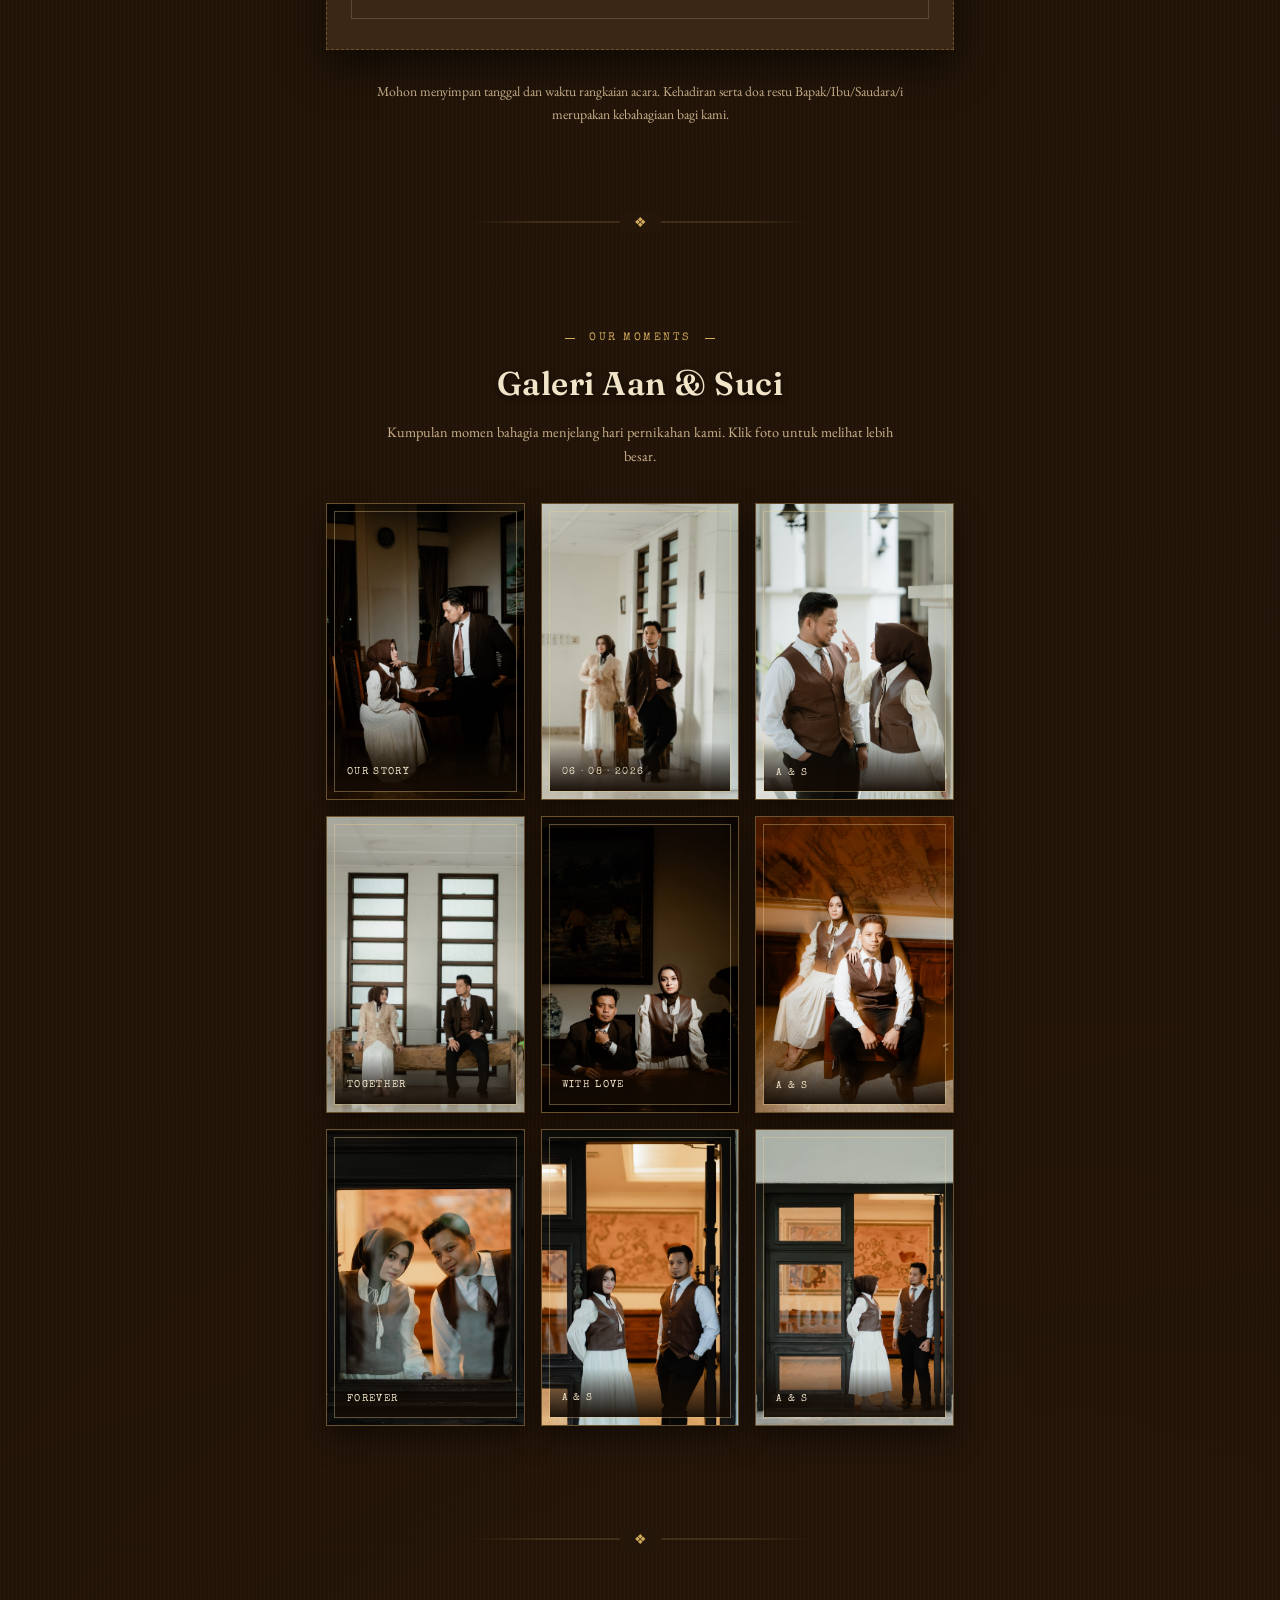
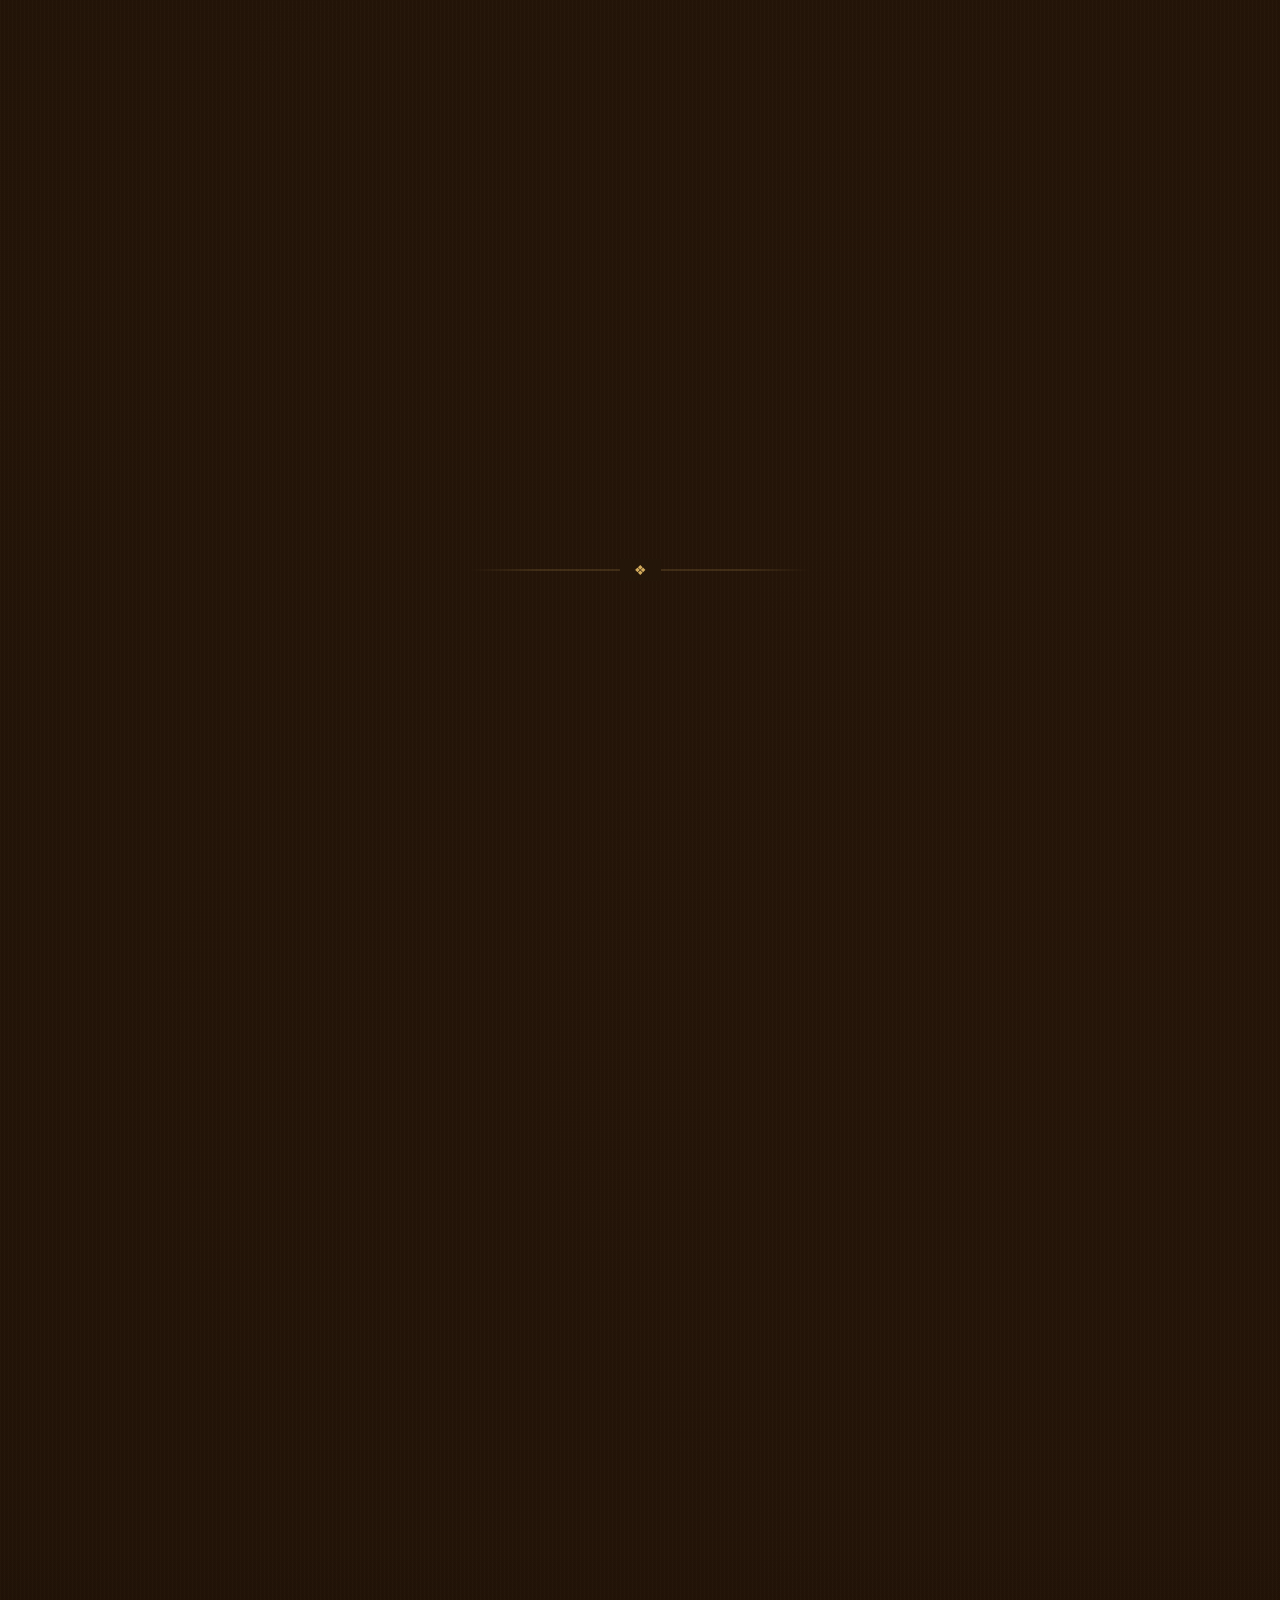
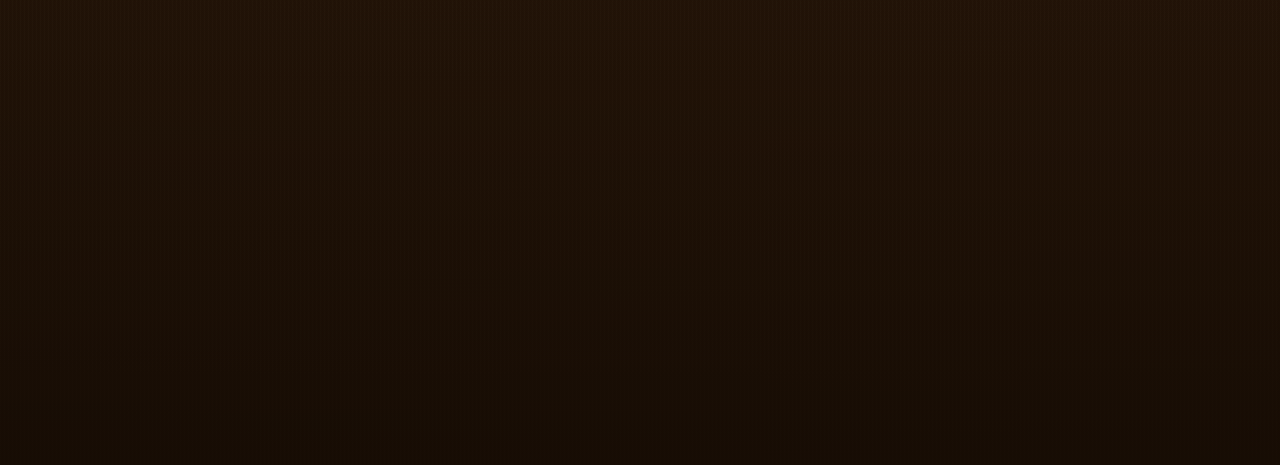
==== commit 14501d29: "first cmmit" ====
--- a/index.html
+++ b/index.html
@@ -255,7 +255,7 @@
 
         <article class="ticket">
           <div class="ticket-stamp">✦</div>
-          <div class="ticket-top"><h3>Akad Nikah</h3><span>ACARA 01</span></div>
+          <div class="ticket-top"><h3>Akad Nikah &amp; Resepsi Suci</h3><span>ACARA 01</span></div>
           <div class="ticket-row"><span class="ico">✦</span><div><b>Kamis, 06 Agustus 2026</b></div></div>
           <div class="ticket-row"><span class="ico">⏱</span><div>10.00 WITA - SELESAI</div></div>
           <div class="ticket-row"><span class="ico">⌖</span><div><b>Balai Kartini</b><br>Kabupaten Bantaeng</div></div>
@@ -268,7 +268,7 @@
 
         <article class="ticket">
           <div class="ticket-stamp">✦</div>
-          <div class="ticket-top"><h3>Resepsi</h3><span>ACARA 02</span></div>
+          <div class="ticket-top"><h3>Resepsi Aan</h3><span>ACARA 02</span></div>
           <div class="ticket-row"><span class="ico">✦</span><div><b>Sabtu, 08 Agustus 2026</b></div></div>
           <div class="ticket-row"><span class="ico">⏱</span><div>12.00 WITA - 15.00 WITA</div></div>
           <div class="ticket-row"><span class="ico">⌖</span><div><b>Four Point by Sheraton Hotel</b><br>Kota Makassar</div></div>
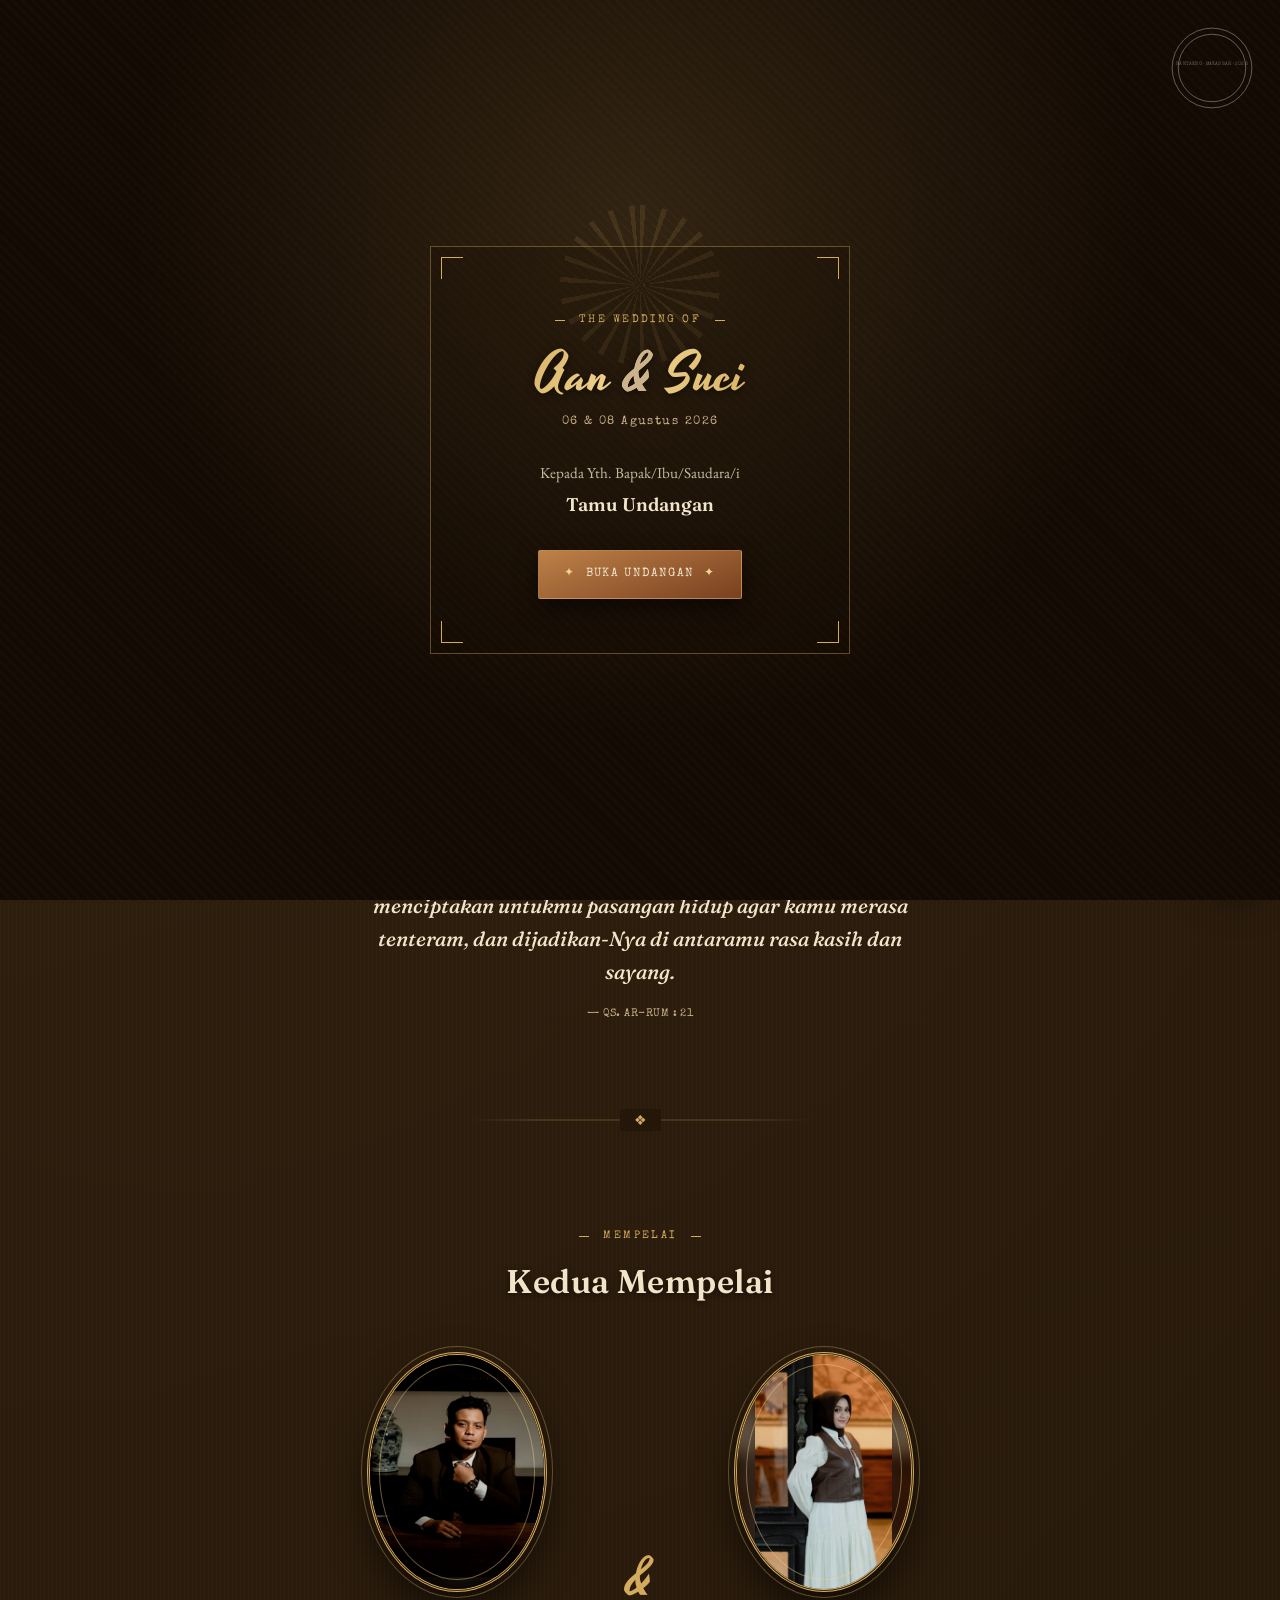
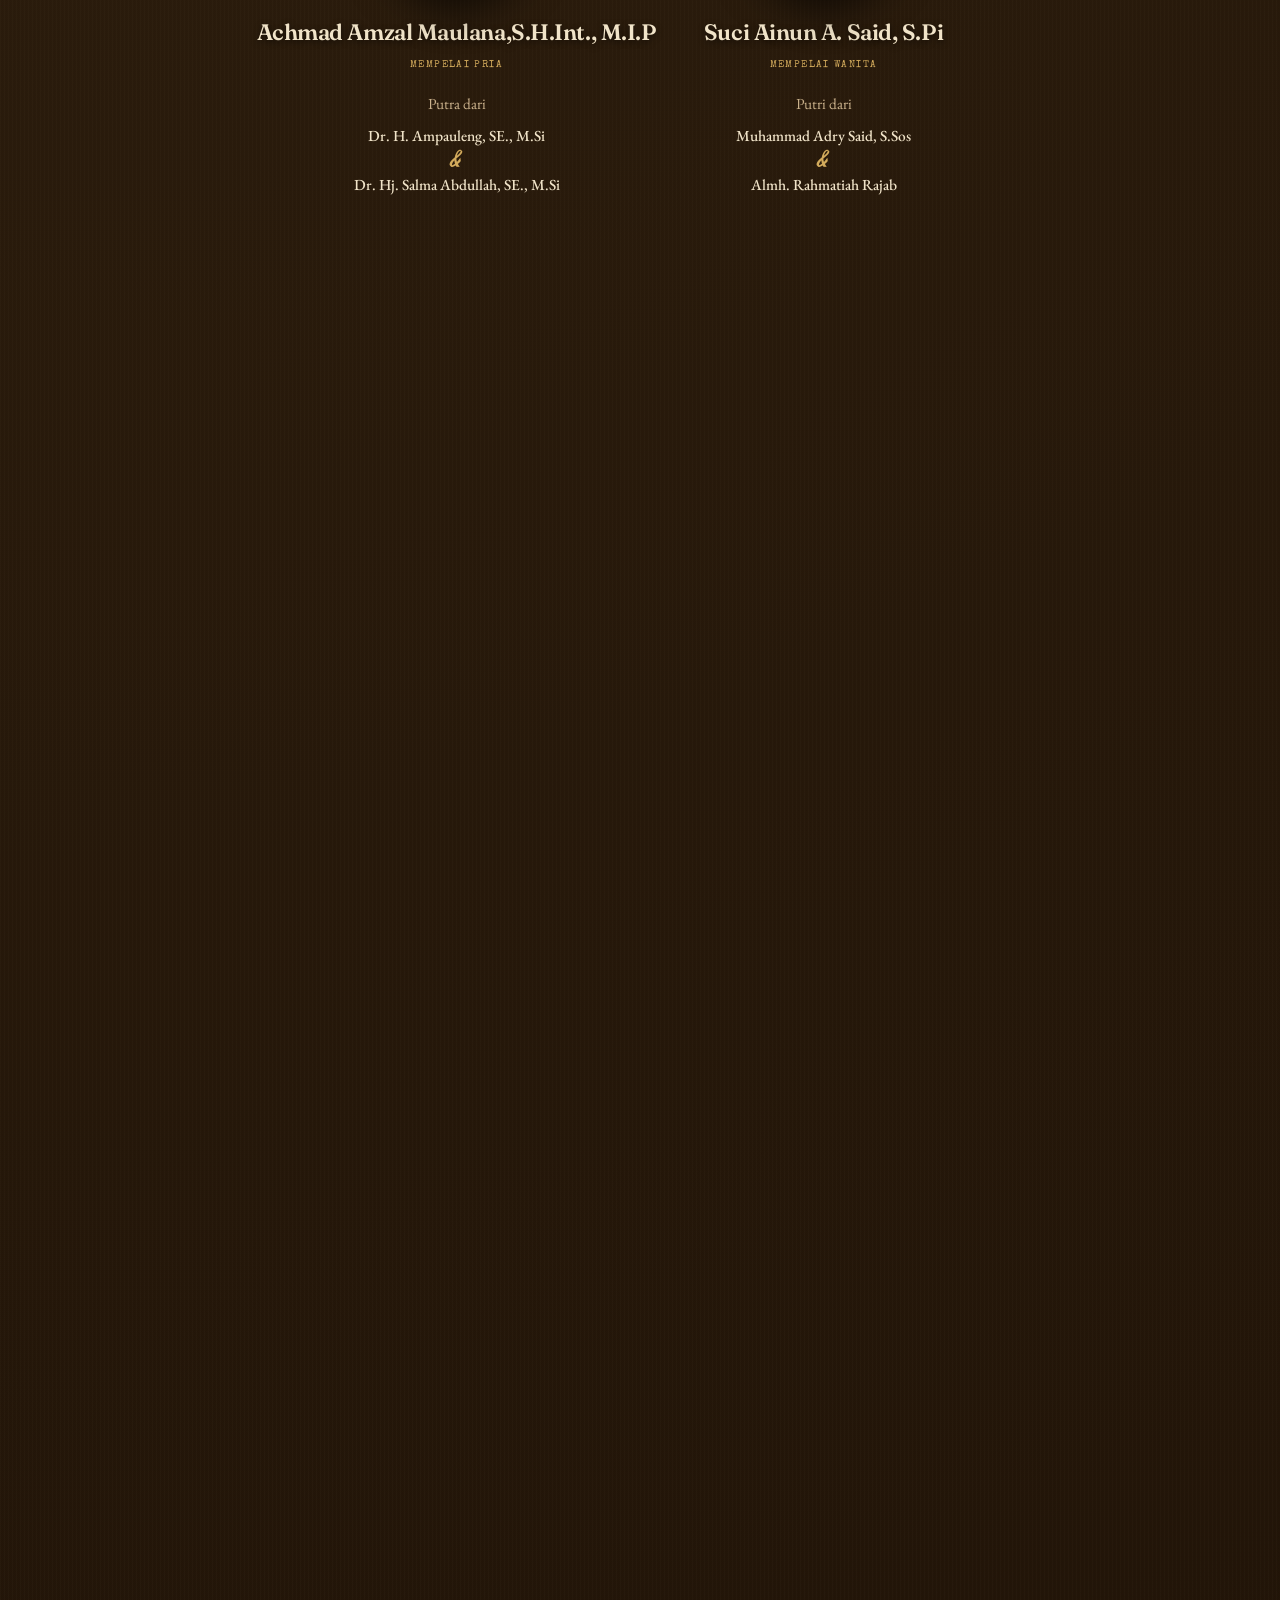
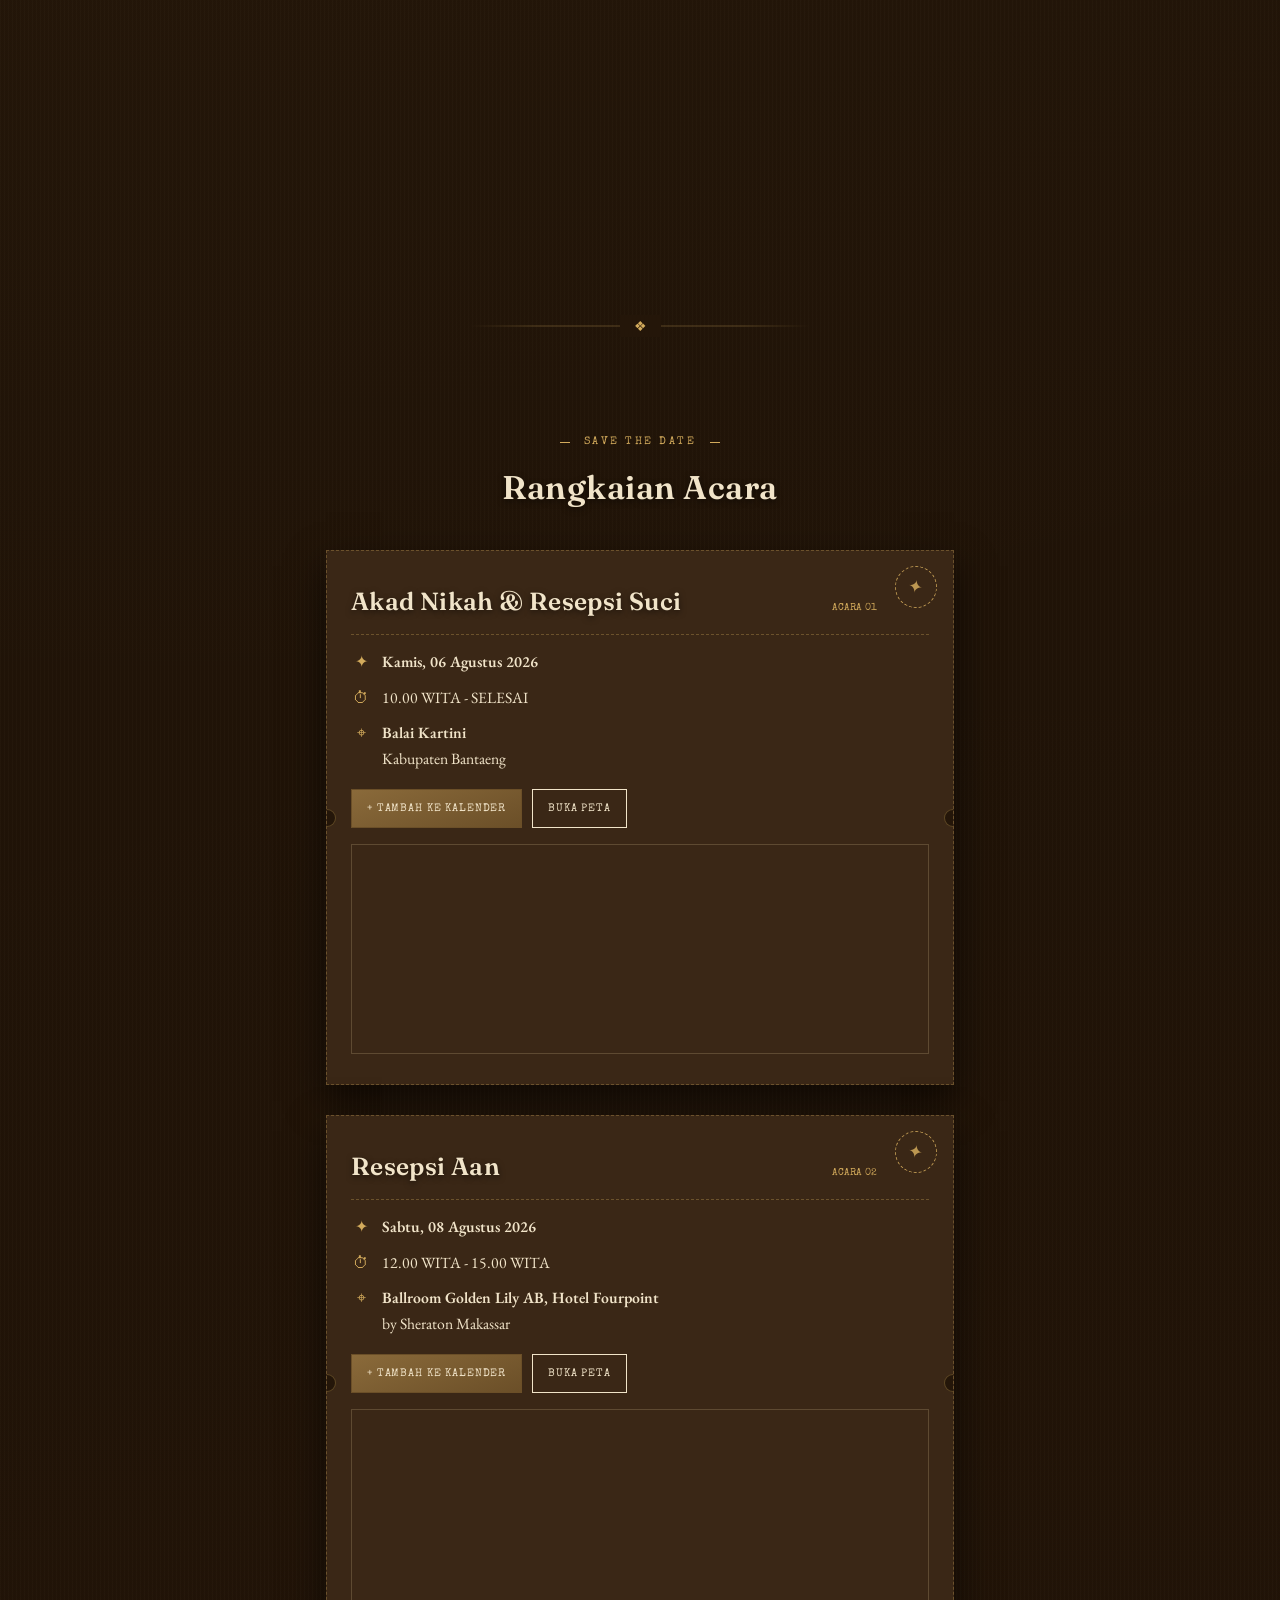
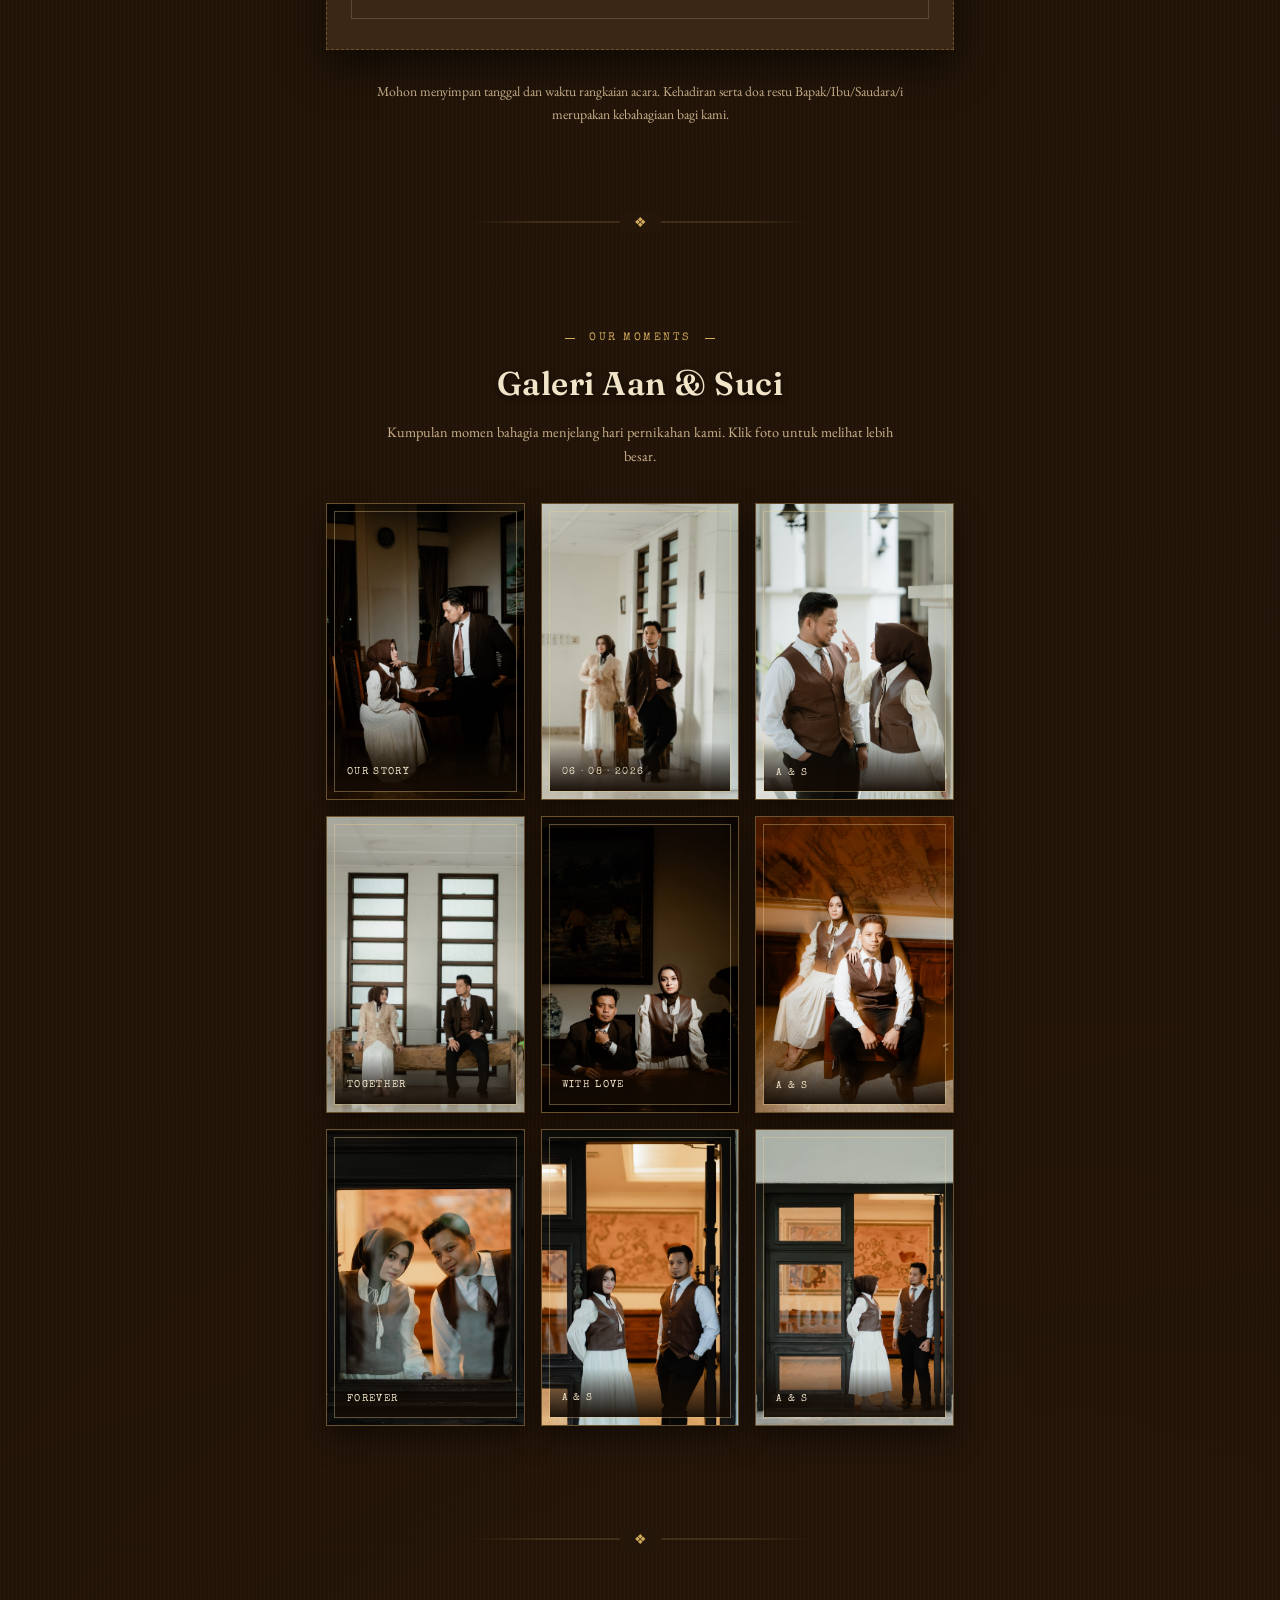
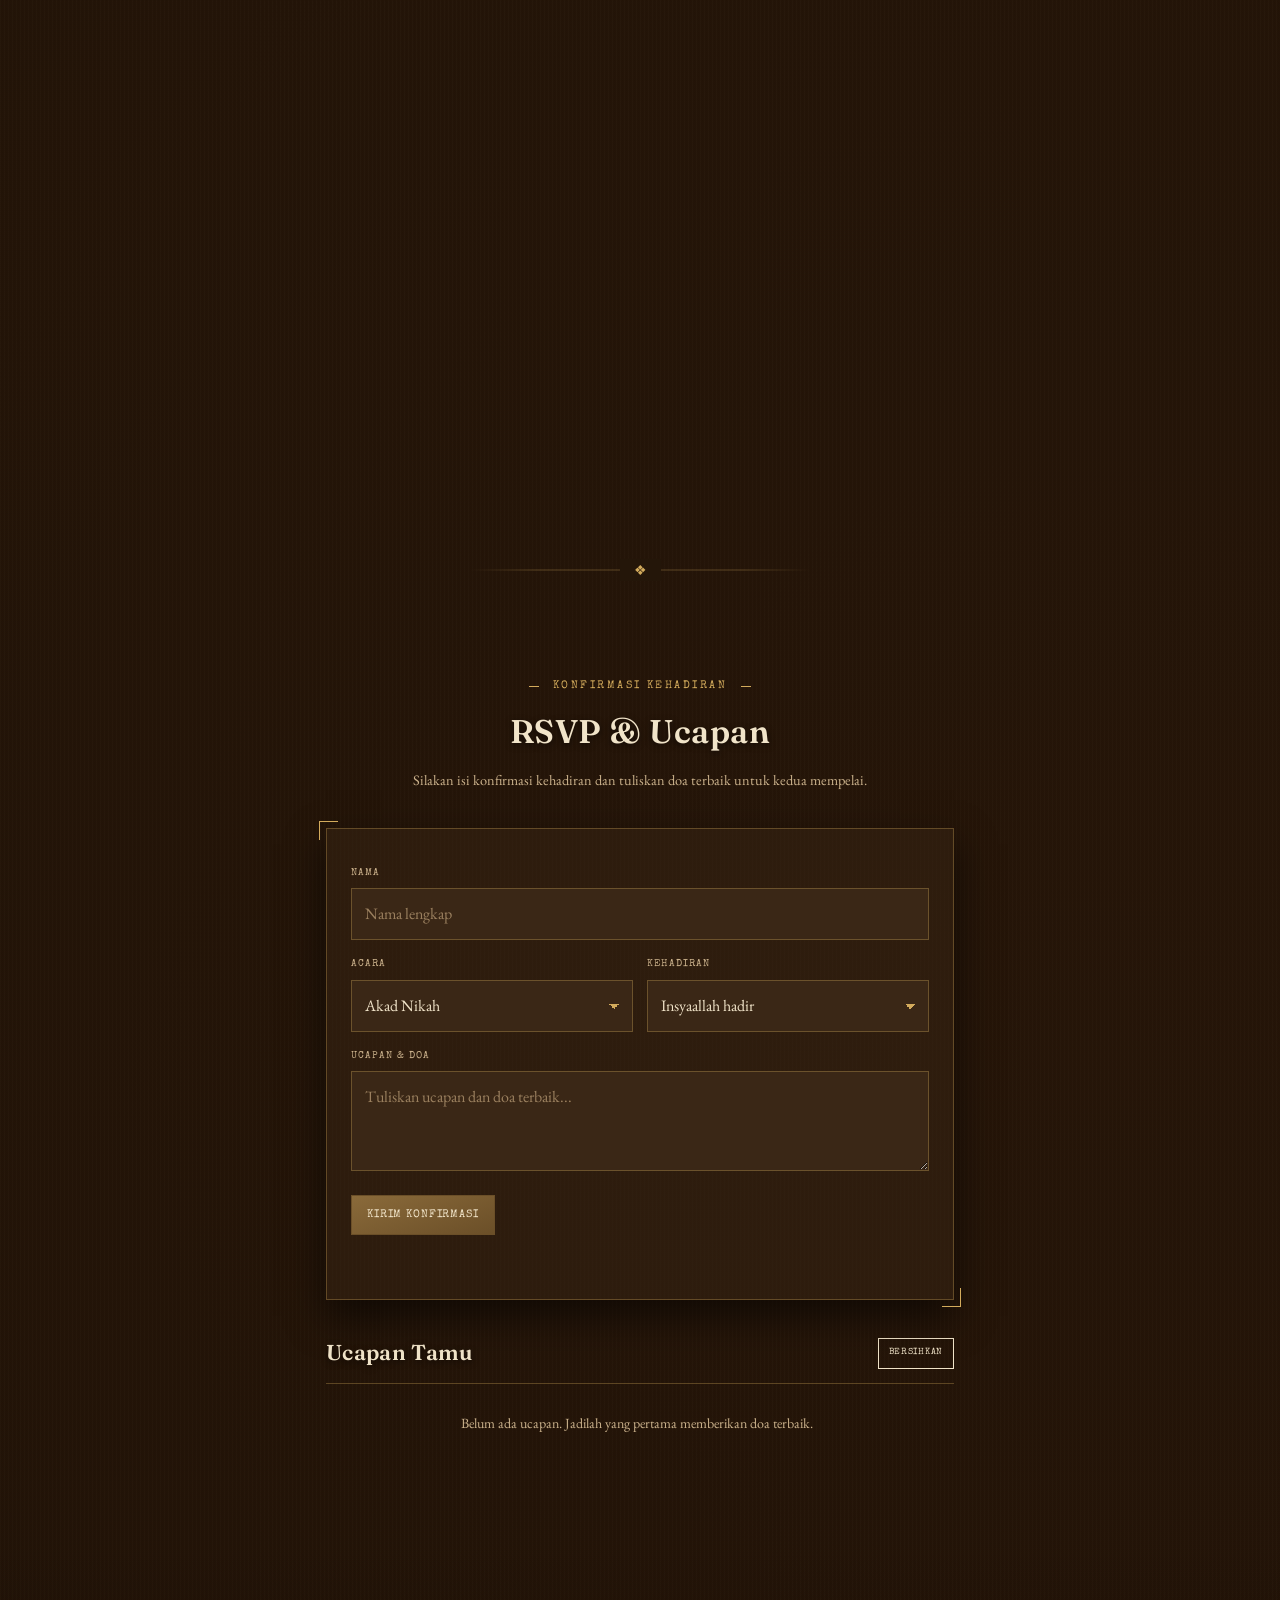
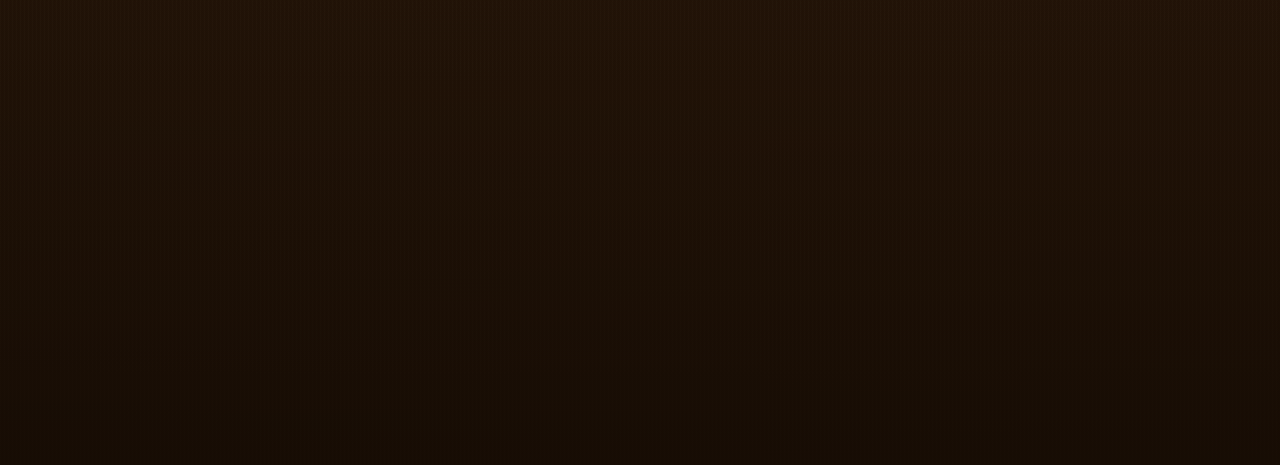
==== commit 3407f2ca: "revisi" ====
--- a/index.html
+++ b/index.html
@@ -271,7 +271,7 @@
           <div class="ticket-top"><h3>Resepsi Aan</h3><span>ACARA 02</span></div>
           <div class="ticket-row"><span class="ico">✦</span><div><b>Sabtu, 08 Agustus 2026</b></div></div>
           <div class="ticket-row"><span class="ico">⏱</span><div>12.00 WITA - 15.00 WITA</div></div>
-          <div class="ticket-row"><span class="ico">⌖</span><div><b>Four Point by Sheraton Hotel</b><br>Kota Makassar</div></div>
+          <div class="ticket-row"><span class="ico">⌖</span><div><b>Ballroom Golden Lily AB, Hotel Fourpoint </b><br>by Sheraton Makassar</div></div>
           <div class="ticket-actions">
             <a class="btn solid" id="cal-resepsi" href="#" target="_blank" rel="noopener">+ Tambah ke Kalender</a>
             <a class="btn" href="https://www.google.com/maps/search/?api=1&amp;query=Four+Point+by+Sheraton+Hotel+Makassar" target="_blank" rel="noopener">Buka Peta</a>
